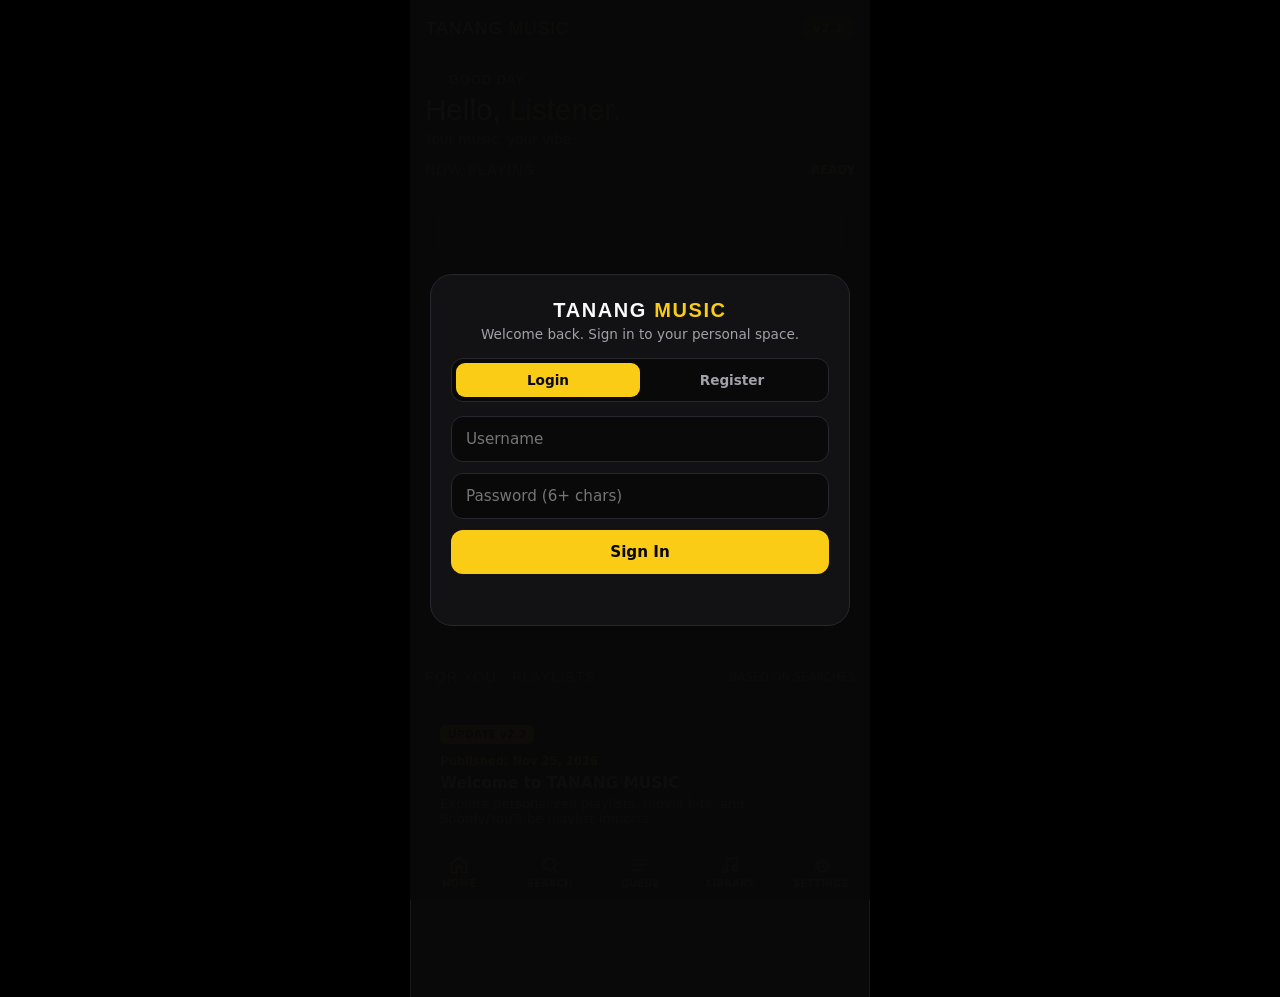
==== public/index.html @ e8969062 "Update index.html" ====
<!DOCTYPE html>
<html lang="en">
<head>
  <meta charset="UTF-8">
  <meta name="viewport" content="width=device-width, initial-scale=1, maximum-scale=1, user-scalable=no, viewport-fit=cover">
  <meta name="theme-color" content="#090909">
  <meta name="apple-mobile-web-app-capable" content="yes">
  <meta name="apple-mobile-web-app-status-bar-style" content="black-translucent">
  <link rel="icon" type="image/png" href="/icon-512.png">
  <link rel="apple-touch-icon" href="/icon-512.png">
  <link rel="manifest" href="/manifest.json">
  <title>TANANG MUSIC</title>
  <style>
    /* Custom Typography from public/assets/ */
    @font-face {
      font-family: "GoEagles";
      src: url("/assets/goeagles.ttf") format("truetype");
      font-display: swap;
    }
    @font-face {
      font-family: "NexaHeavy";
      src: url("/assets/Nexa-Heavy.ttf") format("truetype");
      font-display: swap;
    }
    @font-face {
      font-family: "AdjustSmile";
      src: url("/assets/Adjust-smile.otf") format("opentype");
      font-display: swap;
    }
    @font-face {
      font-family: "MaximumImpact";
      src: url("/assets/Maximum-impact.ttf") format("truetype");
      font-display: swap;
    }
    @font-face {
      font-family: "ClarityCity";
      src: url("/assets/clarity-city.ttf") format("truetype");
      font-display: swap;
    }

    :root {
      --bg: #090909;
      --surface: #121214;
      --surface-2: #1b1b20;
      --border: #27272d;
      --text: #fafafa;
      --muted: #a1a1aa;
      --accent: #facc15;
      --accent-soft: rgba(250, 204, 21, 0.14);
    }

    * {
      box-sizing: border-box;
      -webkit-tap-highlight-color: transparent;
    }

    html, body {
      margin: 0;
      padding: 0;
      background: #000000;
      color: var(--text);
      font-family: "ClarityCity", system-ui, -apple-system, sans-serif;
      overscroll-behavior-y: contain;
    }

    button, input, textarea {
      font-family: "ClarityCity", system-ui, -apple-system, sans-serif;
    }

    .mobile-shell {
      width: 100%;
      max-width: 460px;
      min-height: 100dvh;
      margin: 0 auto;
      background: var(--bg);
      position: relative;
      border-left: 1px solid #18181b;
      border-right: 1px solid #18181b;
      overflow-x: hidden;
    }

    svg {
      width: 20px;
      height: 20px;
      fill: none;
      stroke: currentColor;
      stroke-width: 2;
      stroke-linecap: round;
      stroke-linejoin: round;
      flex-shrink: 0;
    }

    .logo-circle {
      border-radius: 50%;
      object-fit: cover;
      display: block;
      border: 1.5px solid rgba(250, 204, 21, 0.45);
      background: #facc15;
    }
    .logo-circle.sm { width: 34px; height: 34px; }
    .logo-circle.lg { width: 80px; height: 80px; margin: 0 auto 12px; box-shadow: 0 6px 24px rgba(250, 204, 21, 0.25); }

    /* Auth Overlay */
    .auth-overlay {
      position: fixed;
      inset: 0;
      max-width: 460px;
      margin: 0 auto;
      background: rgba(9, 9, 9, 0.98);
      z-index: 120;
      display: flex;
      align-items: center;
      justify-content: center;
      padding: 20px;
    }
    .auth-overlay.hidden { display: none; }

    .auth-box {
      width: 100%;
      background: var(--surface);
      border: 1px solid var(--border);
      border-radius: 22px;
      padding: 24px 20px;
      text-align: center;
    }
    .auth-brand-title {
      font-family: "GoEagles", sans-serif;
      font-size: 1.25rem;
      letter-spacing: 0.08em;
      margin: 0 0 4px;
    }
    .auth-brand-title span { color: var(--accent); }
    .auth-sub {
      margin: 0 0 16px;
      color: var(--muted);
      font-size: 0.85rem;
    }

    .auth-mode-tabs {
      display: grid;
      grid-template-columns: 1fr 1fr;
      background: var(--bg);
      border: 1px solid var(--border);
      border-radius: 12px;
      padding: 4px;
      margin-bottom: 14px;
    }
    .auth-tab {
      padding: 9px;
      border: none;
      border-radius: 9px;
      background: transparent;
      color: var(--muted);
      font-weight: 800;
      font-size: 0.85rem;
      cursor: pointer;
    }
    .auth-tab.active {
      background: var(--accent);
      color: #090909;
    }

    .auth-box input {
      width: 100%;
      background: var(--bg);
      color: var(--text);
      border: 1px solid var(--border);
      border-radius: 12px;
      padding: 13px 14px;
      margin-bottom: 11px;
      font-size: 0.95rem;
      outline: none;
    }
    .auth-box input:focus { border-color: var(--accent); }

    .auth-submit-btn {
      width: 100%;
      padding: 13px;
      border-radius: 12px;
      border: none;
      background: var(--accent);
      color: #090909;
      font-weight: 900;
      font-size: 0.95rem;
      cursor: pointer;
    }

    .auth-status {
      margin: 12px 0 0;
      font-size: 0.82rem;
      color: var(--accent);
      min-height: 1.2em;
    }

    /* Fixed Non-Scrolling Top Bar (GoEagles Font) */
    .topbar {
      position: fixed;
      top: 0;
      left: 50%;
      transform: translateX(-50%);
      width: 100%;
      max-width: 460px;
      height: 58px;
      z-index: 50;
      display: flex;
      align-items: center;
      justify-content: space-between;
      padding: 0 16px;
      background: rgba(9, 9, 9, 0.97);
      backdrop-filter: blur(12px);
      border-bottom: 1px solid var(--border);
    }

    .brand {
      display: inline-flex;
      align-items: center;
      gap: 10px;
      color: var(--text);
      text-decoration: none;
      font-family: "GoEagles", sans-serif;
      letter-spacing: 0.06em;
      font-size: 1.08rem;
    }
    .brand b { color: var(--accent); font-weight: normal; }

    .room-badge {
      font-size: 0.68rem;
      font-weight: 800;
      padding: 4px 10px;
      border-radius: 999px;
      background: var(--accent-soft);
      color: var(--accent);
      border: 1px solid rgba(250, 204, 21, 0.35);
      letter-spacing: 0.06em;
    }

    /* Offset main content for fixed top header & fixed bottom nav */
    .app-main { padding: 72px 14px 156px; }

    .page { display: none; }
    .page.active { display: block; }

    /* Greetings (Nexa-Heavy) & User Name (Adjust-smile) */
    .greeting-row {
      display: inline-flex;
      align-items: center;
      gap: 7px;
      margin: 0 0 4px;
      font-family: "NexaHeavy", sans-serif;
      font-size: 0.78rem;
      letter-spacing: 0.1em;
      color: var(--accent);
      text-transform: uppercase;
      line-height: 1.2;
    }
    .greeting-icon {
      width: 17px;
      height: 17px;
      display: inline-flex;
      align-items: center;
      justify-content: center;
      color: var(--accent);
      overflow: visible;
    }
    .greeting-icon svg {
      width: 16px;
      height: 16px;
      overflow: visible;
    }

    .user-name-title {
      margin: 0 0 4px;
      font-family: "AdjustSmile", cursive, sans-serif;
      font-size: 1.85rem;
      font-weight: normal;
      line-height: 1.15;
    }
    .user-name-title span { color: var(--accent); }

    /* Side / Section Headings (Maximum-impact) */
    .side-heading {
      font-family: "MaximumImpact", sans-serif;
      letter-spacing: 0.07em;
      font-weight: normal;
      text-transform: uppercase;
    }

    .page-title-heading {
      margin: 0 0 6px;
      font-family: "MaximumImpact", sans-serif;
      font-size: 1.55rem;
      letter-spacing: 0.05em;
      font-weight: normal;
    }
    .page-title-heading span { color: var(--accent); }

    .welcome p.sub-greeting { margin: 0; color: var(--muted); font-size: 0.85rem; }

    .section-heading, .results-heading {
      display: flex;
      align-items: center;
      justify-content: space-between;
      margin: 15px 0 9px;
    }
    .section-heading h2, .results-heading h2 {
      margin: 0;
      font-family: "MaximumImpact", sans-serif;
      font-size: 0.88rem;
      letter-spacing: 0.08em;
      font-weight: normal;
      color: var(--muted);
    }
    .playing-status { font-size: 0.74rem; font-weight: 800; color: var(--accent); }

    /* Player Card (Clean Video Crop — No YouTube Overlays) */
    .player-card {
      background: var(--surface);
      border: 1px solid var(--border);
      border-radius: 18px;
      padding: 13px;
    }

    .video-frame {
      position: relative;
      width: 100%;
      aspect-ratio: 16 / 9;
      border-radius: 12px;
      overflow: hidden;
      background: #050506;
      border: 1px solid var(--border);
    }
    /* Scale slightly and disable iframe pointer overlays so YouTube UI watermarks/instructions never show */
    .video-crop-wrap {
      position: absolute;
      inset: -14%;
      width: 128%;
      height: 128%;
      pointer-events: none;
    }
    .video-crop-wrap iframe,
    .video-crop-wrap #youtubePlayer {
      width: 100%;
      height: 100%;
      display: block;
      border: 0;
    }
    .player-card.audio-mode .video-frame { aspect-ratio: 16 / 3.6; }

    .video-placeholder {
      position: absolute;
      inset: 0;
      display: flex;
      flex-direction: column;
      align-items: center;
      justify-content: center;
      gap: 6px;
      color: var(--muted);
      background: #0b0b0d;
      z-index: 2;
      pointer-events: none;
    }
    .video-placeholder.hidden { display: none; }

    .track-header-row {
      display: flex;
      align-items: center;
      justify-content: space-between;
      gap: 8px;
      margin: 12px 0 6px;
    }
    .track-info { flex: 1; min-width: 0; }
    .track-info h2 {
      margin: 0;
      font-size: 1rem;
      white-space: nowrap;
      overflow: hidden;
      text-overflow: ellipsis;
    }
    .track-info p {
      margin: 3px 0 0;
      font-size: 0.82rem;
      color: var(--muted);
      white-space: nowrap;
      overflow: hidden;
      text-overflow: ellipsis;
    }

    .dots-btn {
      width: 36px;
      height: 36px;
      border-radius: 10px;
      border: 1px solid var(--border);
      background: var(--surface-2);
      color: var(--text);
      display: inline-flex;
      align-items: center;
      justify-content: center;
      cursor: pointer;
      flex-shrink: 0;
    }

    .progress-area {
      display: flex;
      align-items: center;
      gap: 8px;
      font-size: 0.74rem;
      color: var(--muted);
      margin: 10px 0;
    }
    #seekBar { flex: 1; accent-color: var(--accent); cursor: pointer; }

    .player-controls {
      display: flex;
      align-items: center;
      justify-content: space-between;
      gap: 8px;
      margin: 10px 0;
    }

    .icon-button {
      width: 44px;
      height: 44px;
      border-radius: 12px;
      border: 1px solid var(--border);
      background: var(--surface-2);
      color: var(--text);
      display: inline-flex;
      align-items: center;
      justify-content: center;
      cursor: pointer;
    }
    .icon-button.active {
      border-color: var(--accent);
      color: var(--accent);
      background: var(--accent-soft);
    }
    .icon-button.main-play {
      width: 56px;
      height: 56px;
      border-radius: 999px;
      background: var(--accent);
      color: #090909;
      border: none;
      box-shadow: 0 4px 16px rgba(250, 204, 21, 0.35);
    }

    .player-secondary-row {
      display: grid;
      grid-template-columns: 1fr 1fr;
      gap: 8px;
      margin-top: 8px;
    }

    .video-mode-button {
      width: 100%;
      padding: 10px;
      border-radius: 10px;
      border: 1px solid var(--border);
      background: var(--surface-2);
      color: var(--text);
      font-weight: 800;
      font-size: 0.74rem;
      letter-spacing: 0.05em;
      cursor: pointer;
    }

    /* Inline Queue Drawer */
    .inline-queue-drawer {
      margin-top: 10px;
      background: var(--bg);
      border: 1px solid var(--border);
      border-radius: 12px;
      padding: 10px;
    }
    .inline-queue-drawer.hidden { display: none; }
    .inline-queue-header {
      display: flex;
      align-items: center;
      justify-content: space-between;
      margin-bottom: 8px;
      font-size: 0.74rem;
      font-weight: 800;
      color: var(--accent);
    }
    .inline-queue-scroll {
      max-height: 175px;
      overflow-y: auto;
      display: grid;
      gap: 7px;
    }

    /* Slidable Dashboard Carousel (1 · 2 · 3...) */
    .carousel-wrap {
      margin-top: 14px;
    }
    .carousel-track {
      display: flex;
      overflow-x: auto;
      scroll-snap-type: x mandatory;
      scroll-behavior: smooth;
      gap: 10px;
      scrollbar-width: none;
    }
    .carousel-track::-webkit-scrollbar { display: none; }
    .carousel-slide {
      flex: 0 0 100%;
      scroll-snap-align: start;
      border-radius: 16px;
      border: 1px solid var(--border);
      background: linear-gradient(135deg, #17171c 0%, #0e0e11 100%);
      overflow: hidden;
      position: relative;
      min-height: 132px;
      display: flex;
      flex-direction: column;
      justify-content: flex-end;
      padding: 14px;
      cursor: pointer;
    }
    .carousel-slide img.slide-bg {
      position: absolute;
      inset: 0;
      width: 100%;
      height: 100%;
      object-fit: cover;
      opacity: 0.48;
      pointer-events: none;
    }
    .carousel-slide-content {
      position: relative;
      z-index: 2;
    }
    .slide-tag {
      display: inline-block;
      font-size: 0.65rem;
      font-weight: 900;
      padding: 3px 8px;
      border-radius: 6px;
      background: var(--accent);
      color: #090909;
      margin-bottom: 5px;
    }
    .carousel-dots {
      display: flex;
      align-items: center;
      justify-content: center;
      gap: 6px;
      margin-top: 8px;
    }
    .carousel-dot {
      padding: 2px 8px;
      border-radius: 999px;
      border: 1px solid var(--border);
      background: var(--surface);
      color: var(--muted);
      font-size: 0.68rem;
      font-weight: 800;
      cursor: pointer;
    }
    .carousel-dot.active {
      background: var(--accent);
      color: #090909;
      border-color: var(--accent);
    }

    /* Square Playlist Cards Grid (Algorithmic Recommendations) */
    .playlist-square-grid {
      display: grid;
      grid-template-columns: repeat(2, 1fr);
      gap: 10px;
    }
    .square-pl-card {
      background: var(--surface);
      border: 1px solid var(--border);
      border-radius: 14px;
      padding: 9px;
      cursor: pointer;
    }
    .square-pl-card:active { background: var(--surface-2); }
    .square-thumb-box {
      width: 100%;
      aspect-ratio: 1 / 1;
      border-radius: 10px;
      overflow: hidden;
      background: #1a1a1f;
      position: relative;
      margin-bottom: 8px;
    }
    .square-thumb-box img {
      width: 100%;
      height: 100%;
      object-fit: cover;
      display: block;
    }
    .square-pl-badge {
      position: absolute;
      bottom: 6px;
      right: 6px;
      background: rgba(9, 9, 9, 0.88);
      color: var(--accent);
      border: 1px solid rgba(250, 204, 21, 0.45);
      font-size: 0.62rem;
      font-weight: 900;
      padding: 2px 6px;
      border-radius: 5px;
    }
    .square-pl-title {
      font-size: 0.82rem;
      font-weight: 800;
      white-space: nowrap;
      overflow: hidden;
      text-overflow: ellipsis;
    }
    .square-pl-sub {
      font-size: 0.72rem;
      color: var(--muted);
      white-space: nowrap;
      overflow: hidden;
      text-overflow: ellipsis;
      margin-top: 2px;
    }

    /* Search & Filter Chips */
    .filter-row {
      display: flex;
      gap: 7px;
      overflow-x: auto;
      padding: 10px 0 4px;
      scrollbar-width: none;
    }
    .filter-row::-webkit-scrollbar { display: none; }
    .filter-chip {
      padding: 7px 13px;
      border-radius: 999px;
      border: 1px solid var(--border);
      background: var(--surface);
      color: var(--muted);
      font-size: 0.76rem;
      font-weight: 800;
      white-space: nowrap;
      cursor: pointer;
    }
    .filter-chip.active {
      background: var(--accent);
      color: #090909;
      border-color: var(--accent);
    }

    .search-box, .create-playlist-box {
      display: flex;
      align-items: center;
      gap: 8px;
      background: var(--surface);
      border: 1px solid var(--border);
      border-radius: 12px;
      padding: 6px 8px 6px 12px;
    }
    .search-box input, .create-playlist-box input {
      flex: 1;
      min-width: 0;
      border: none;
      background: transparent;
      color: var(--text);
      font-size: 0.94rem;
      outline: none;
    }
    .search-box button, .create-playlist-box button {
      width: 38px;
      height: 38px;
      border-radius: 9px;
      border: none;
      background: var(--accent);
      color: #090909;
      display: inline-flex;
      align-items: center;
      justify-content: center;
      cursor: pointer;
      flex-shrink: 0;
    }

    .status-text { color: var(--muted); font-size: 0.82rem; }
    .text-button {
      background: var(--surface-2);
      color: var(--text);
      border: 1px solid var(--border);
      border-radius: 8px;
      padding: 7px 11px;
      font-size: 0.73rem;
      font-weight: 800;
      cursor: pointer;
    }
    .text-button.accent {
      background: var(--accent);
      color: #090909;
      border: none;
    }

    /* Song Row & Square Thumbnail Variant for Playlists in Search */
    .song-list { display: grid; gap: 9px; }
    .song-item {
      display: flex;
      align-items: center;
      gap: 10px;
      padding: 9px;
      border-radius: 12px;
      background: var(--surface);
      border: 1px solid var(--border);
      width: 100%;
      overflow: hidden;
      cursor: pointer;
      user-select: none;
    }
    .song-item:active { background: var(--surface-2); }
    .song-item img {
      width: 52px;
      height: 40px;
      object-fit: cover;
      border-radius: 7px;
      flex-shrink: 0;
    }
    /* Square Thumbnail Box so User Identifies Playlists Immediately */
    .song-item.is-playlist-row img {
      width: 52px;
      height: 52px;
      border-radius: 9px;
      border: 1.5px solid var(--accent);
    }
    .song-meta { flex: 1 1 auto; min-width: 0; overflow: hidden; }
    .song-title {
      font-size: 0.86rem;
      font-weight: 700;
      white-space: nowrap;
      overflow: hidden;
      text-overflow: ellipsis;
    }
    .song-channel {
      font-size: 0.74rem;
      color: var(--muted);
      white-space: nowrap;
      overflow: hidden;
      text-overflow: ellipsis;
      margin-top: 2px;
    }
    .song-actions { display: flex; align-items: center; gap: 5px; flex-shrink: 0; }
    .song-actions button {
      height: 31px;
      padding: 0 9px;
      border-radius: 8px;
      border: 1px solid var(--border);
      background: var(--surface-2);
      color: var(--text);
      font-size: 0.73rem;
      font-weight: 800;
      cursor: pointer;
    }
    .song-actions button.primary {
      background: var(--accent);
      color: #090909;
      border: none;
    }

    /* Library Quick Tabs */
    .lib-tabs {
      display: grid;
      grid-template-columns: repeat(3, 1fr);
      gap: 6px;
      margin-bottom: 12px;
    }
    .lib-tab {
      padding: 9px 6px;
      border-radius: 10px;
      border: 1px solid var(--border);
      background: var(--surface);
      color: var(--muted);
      font-size: 0.76rem;
      font-weight: 800;
      cursor: pointer;
    }
    .lib-tab.active {
      background: var(--accent);
      color: #090909;
      border-color: var(--accent);
    }

    .import-card, .updates-footer-card, .settings-card {
      background: var(--surface);
      border: 1px solid var(--border);
      border-radius: 16px;
      padding: 14px;
      margin-top: 14px;
    }
    .import-card { margin-top: 0; margin-bottom: 12px; }
    .import-card h3 { margin: 0 0 6px; font-size: 0.82rem; color: var(--accent); }
    .import-card input, .admin-input {
      width: 100%;
      background: var(--bg);
      color: var(--text);
      border: 1px solid var(--border);
      border-radius: 10px;
      padding: 10px 12px;
      font-size: 0.86rem;
      margin-bottom: 8px;
      outline: none;
    }

    .updates-badge {
      display: inline-block;
      font-size: 0.68rem;
      font-weight: 900;
      padding: 3px 8px;
      border-radius: 6px;
      background: var(--accent);
      color: #090909;
      margin-bottom: 6px;
    }
    .update-timestamp {
      font-size: 0.72rem;
      color: var(--accent);
      margin: 4px 0 6px;
      font-weight: 700;
    }

    .settings-row {
      display: flex;
      align-items: center;
      justify-content: space-between;
      padding: 10px 0;
      border-top: 1px solid var(--border);
      font-size: 0.85rem;
    }

    /* Bottom Action Sheet */
    .sheet-backdrop {
      position: fixed;
      inset: 0;
      max-width: 460px;
      margin: 0 auto;
      background: rgba(0, 0, 0, 0.78);
      z-index: 110;
      display: flex;
      align-items: flex-end;
    }
    .sheet-backdrop.hidden { display: none; }
    .action-sheet {
      width: 100%;
      background: var(--surface);
      border-top: 1px solid var(--border);
      border-radius: 22px 22px 0 0;
      padding: 16px 16px calc(18px + env(safe-area-inset-bottom));
    }
    .sheet-track-header {
      display: flex;
      align-items: center;
      gap: 10px;
      padding-bottom: 12px;
      border-bottom: 1px solid var(--border);
      margin-bottom: 10px;
    }
    .sheet-track-header img { width: 48px; height: 38px; border-radius: 8px; object-fit: cover; }
    .sheet-option {
      width: 100%;
      display: flex;
      align-items: center;
      gap: 12px;
      padding: 12px 10px;
      border: none;
      border-radius: 12px;
      background: transparent;
      color: var(--text);
      font-size: 0.9rem;
      font-weight: 700;
      text-align: left;
      cursor: pointer;
    }
    .sheet-option:active { background: var(--surface-2); }
    .sheet-option svg { color: var(--accent); }

    /* Persistent Bottom Mini-Player */
    .mini-player {
      position: fixed;
      left: 50%;
      transform: translateX(-50%);
      width: 100%;
      max-width: 460px;
      bottom: calc(58px + env(safe-area-inset-bottom));
      z-index: 35;
      background: #16161b;
      border-top: 1px solid var(--border);
      border-bottom: 1px solid var(--border);
      padding: 8px 12px;
      display: flex;
      align-items: center;
      gap: 10px;
    }
    .mini-player.hidden { display: none; }
    .mini-player img {
      width: 42px;
      height: 42px;
      border-radius: 8px;
      object-fit: cover;
      flex-shrink: 0;
      cursor: pointer;
    }
    .mini-meta { flex: 1; min-width: 0; cursor: pointer; }
    .mini-title {
      font-size: 0.84rem;
      font-weight: 800;
      white-space: nowrap;
      overflow: hidden;
      text-overflow: ellipsis;
    }
    .mini-artist {
      font-size: 0.72rem;
      color: var(--muted);
      white-space: nowrap;
      overflow: hidden;
      text-overflow: ellipsis;
    }
    .mini-btn {
      width: 36px;
      height: 36px;
      border-radius: 10px;
      border: none;
      background: transparent;
      color: var(--text);
      display: inline-flex;
      align-items: center;
      justify-content: center;
      cursor: pointer;
      flex-shrink: 0;
    }
    .mini-btn.liked svg { fill: var(--accent); stroke: var(--accent); }
    .mini-btn.play {
      background: var(--accent);
      color: #090909;
      border-radius: 999px;
    }

    /* Bottom Mobile Nav */
    .bottom-nav {
      position: fixed;
      left: 50%;
      transform: translateX(-50%);
      width: 100%;
      max-width: 460px;
      bottom: 0;
      z-index: 40;
      display: grid;
      grid-template-columns: repeat(5, 1fr);
      background: rgba(10, 10, 12, 0.98);
      backdrop-filter: blur(10px);
      border-top: 1px solid var(--border);
      padding: 7px 4px calc(7px + env(safe-area-inset-bottom));
    }
    .nav-item {
      background: transparent;
      border: none;
      color: var(--muted);
      display: flex;
      flex-direction: column;
      align-items: center;
      gap: 3px;
      font-size: 0.63rem;
      font-weight: 800;
      padding: 4px 2px;
      cursor: pointer;
    }
    .nav-item.active { color: var(--accent); }
  </style>
</head>
<body>
<div class="mobile-shell">

  <!-- Login & Attractive Register Overlay -->
  <div class="auth-overlay" id="authGate">
    <div class="auth-box">
      <img src="/logo-circle.png" alt="TANANG MUSIC" class="logo-circle lg" onerror="this.style.display='none'">
      <h2 class="auth-brand-title">TANANG <span>MUSIC</span></h2>
      <p class="auth-sub" id="authSubtitle">Welcome back. Sign in to your personal space.</p>

      <div class="auth-mode-tabs">
        <button type="button" class="auth-tab active" id="tabLogin">Login</button>
        <button type="button" class="auth-tab" id="tabRegister">Register</button>
      </div>

      <input id="authDisplayName" type="text" placeholder="Your Full Name (shown on dashboard)" style="display: none;">
      <input id="authUsername" type="text" placeholder="Username" autocomplete="username">
      <input id="authSecret" type="password" placeholder="Password (6+ chars)" autocomplete="current-password">

      <button type="button" class="auth-submit-btn" id="authSubmitBtn">Sign In</button>
      <p class="auth-status" id="authStatus"></p>
    </div>
  </div>

  <!-- Fixed Non-Scrolling Top Bar (GoEagles Font) -->
  <header class="topbar">
    <a class="brand" href="#" data-go="homePage">
      <img src="/logo-circle.png" alt="" class="logo-circle sm" onerror="this.style.display='none'">
      <span>TANANG <b>MUSIC</b></span>
    </a>
    <div class="room-badge" id="versionBadge">v2.2</div>
  </header>

  <main class="app-main">
    <!-- HOME / DASHBOARD PAGE -->
    <section class="page active" id="homePage">
      <div class="welcome">
        <!-- Greeting with Nexa-Heavy + Perfectly Aligned Inline SVG Icon -->
        <div class="greeting-row">
          <span class="greeting-icon" id="greetingIcon"></span>
          <span id="greetingText">GOOD DAY</span>
        </div>
        <!-- User Name with Adjust-smile Font -->
        <h1 class="user-name-title" id="greetingHeadline">Hello, <span>Listener.</span></h1>
        <p class="sub-greeting">Your music, your vibe.</p>
      </div>

      <div class="section-heading">
        <h2>NOW PLAYING</h2>
        <span class="playing-status" id="playingStatus">READY</span>
      </div>

      <div class="player-card">
        <div class="video-frame" id="videoFrame">
          <div class="video-crop-wrap">
            <div id="youtubePlayer"></div>
          </div>
          <div class="video-placeholder" id="videoPlaceholder">
            <svg viewBox="0 0 24 24"><path d="M8 5v14l11-7z"/></svg>
            <span>Search a movie, hero, or song</span>
          </div>
        </div>

        <div class="track-header-row">
          <div class="track-info">
            <h2 id="currentTitle">Choose a song</h2>
            <p id="currentChannel">Tap Search to start listening</p>
          </div>
          <button type="button" class="dots-btn" id="nowPlayingDotsBtn" aria-label="Track options">
            <svg viewBox="0 0 24 24"><circle cx="12" cy="5" r="1.5"/><circle cx="12" cy="12" r="1.5"/><circle cx="12" cy="19" r="1.5"/></svg>
          </button>
        </div>

        <div class="progress-area">
          <span id="currentTime">0:00</span>
          <input id="seekBar" type="range" min="0" max="100" value="0">
          <span id="totalTime">0:00</span>
        </div>

        <div class="player-controls">
          <button class="icon-button" id="shuffleButton" aria-label="Shuffle">
            <svg viewBox="0 0 24 24"><path d="m18 14 4 4-4 4M18 2l4 4-4 4M2 18h2.5a6 6 0 0 0 4.8-2.4l5.4-7.2A6 6 0 0 1 19.5 6H22M2 6h2.5a6 6 0 0 1 4.8 2.4l.7.9M14 15.5l.7.9a6 6 0 0 0 4.8 2.6H22"/></svg>
          </button>

          <button class="icon-button" id="previousButton" aria-label="Previous">
            <svg viewBox="0 0 24 24"><path d="M19 20 9 12l10-8v16ZM5 19V5"/></svg>
          </button>

          <button class="icon-button main-play" id="playPauseButton" aria-label="Play or pause">
            <svg id="playPauseIcon" viewBox="0 0 24 24"><path d="M8 5v14l11-7z" fill="currentColor" stroke="none"/></svg>
          </button>

          <button class="icon-button" id="nextButton" aria-label="Next">
            <svg viewBox="0 0 24 24"><path d="m5 4 10 8-10 8V4ZM19 5v14"/></svg>
          </button>

          <button class="icon-button" id="fullscreenButton" aria-label="Full screen">
            <svg viewBox="0 0 24 24"><path d="M8 3H5a2 2 0 0 0-2 2v3m13-5h3a2 2 0 0 1 2 2v3M3 16v3a2 2 0 0 0 2 2h3m13-5v3a2 2 0 0 1-2 2h-3"/></svg>
          </button>
        </div>

        <div class="player-secondary-row">
          <button class="video-mode-button" id="videoModeButton" type="button" onclick="togglePlaybackMode()">
            COMPACT VIEW
          </button>
          <button class="video-mode-button" id="toggleInlineQueueBtn" type="button">
            QUEUE (<span id="inlineQueueCount">0</span>) ▾
          </button>
        </div>

        <!-- Scrollable & Closable Queue Drawer -->
        <div class="inline-queue-drawer hidden" id="inlineQueueDrawer">
          <div class="inline-queue-header">
            <span>UP NEXT (SCROLLABLE)</span>
            <button type="button" class="text-button" id="closeInlineQueueBtn" style="padding: 3px 8px;">✕ CLOSE</button>
          </div>
          <div class="inline-queue-scroll" id="inlineQueueScroll"></div>
        </div>
      </div>

      <!-- Slidable Dashboard Carousel (1 · 2 · 3...) with Images & Ads -->
      <div class="carousel-wrap">
        <div class="carousel-track" id="dashboardCarousel"></div>
        <div class="carousel-dots" id="carouselDots"></div>
      </div>

      <!-- Algorithmic Recommended Playlists (Square Boxes) -->
      <div class="section-heading">
        <h2>FOR YOU · PLAYLISTS</h2>
        <span class="status-text" style="font-size: 0.72rem;">BASED ON SEARCHES</span>
      </div>
      <div class="playlist-square-grid" id="recommendedPlaylistsGrid"></div>

      <!-- Updates Section at Bottom of Dashboard with Published Date & Time -->
      <div class="updates-footer-card" id="updatesCard">
        <span class="updates-badge" id="updateVersionTag">UPDATE v2.2</span>
        <div class="update-timestamp" id="updatePublishedAt">Published: Nov 25, 2026</div>
        <h3 style="margin: 2px 0 4px; font-size: 0.96rem;" id="updateTitle">Welcome to TANANG MUSIC</h3>
        <p style="margin: 0; font-size: 0.82rem; color: var(--muted);" id="updateBody">
          Explore personalized playlists, movie hits, and Spotify/YouTube playlist imports.
        </p>
      </div>
    </section>

    <!-- SEARCH PAGE -->
    <section class="page" id="searchPage">
      <div class="page-heading">
        <p class="eyebrow">DISCOVER</p>
        <h1 class="page-title-heading">SEARCH <span>MUSIC.</span></h1>
      </div>

      <div class="search-box">
        <svg viewBox="0 0 24 24"><circle cx="11" cy="11" r="7"/><path d="m20 20-4-4"/></svg>
        <input id="searchInput" type="search" placeholder="Movie, hero, album, or song..." autocomplete="off">
        <button id="searchButton" aria-label="Search">
          <svg viewBox="0 0 24 24"><path d="M5 12h14m-6-6 6 6-6 6"/></svg>
        </button>
      </div>

      <div class="filter-row" id="searchFilterRow">
        <button type="button" class="filter-chip active" data-filter="all">All</button>
        <button type="button" class="filter-chip" data-filter="movie">Movie Songs</button>
        <button type="button" class="filter-chip" data-filter="hero">Hero / Artist</button>
        <button type="button" class="filter-chip" data-filter="album">Albums</button>
        <button type="button" class="filter-chip" data-filter="playlist">Playlists</button>
      </div>

      <div class="results-heading">
        <h2>RESULTS</h2>
        <span id="resultCount" class="status-text">TAP TO PLAY · HOLD FOR OPTIONS</span>
      </div>

      <p id="searchStatus" class="status-text">Search any movie, hero, album, or playlist.</p>
      <div id="searchResults" class="song-list"></div>
    </section>

    <!-- QUEUE PAGE -->
    <section class="page" id="queuePage">
      <div class="page-heading">
        <p class="eyebrow">UP NEXT</p>
        <h1 class="page-title-heading">YOUR <span>QUEUE.</span></h1>
      </div>

      <div class="results-heading">
        <h2>UPCOMING TRACKS</h2>
        <button id="clearQueueButton" class="text-button">CLEAR ALL</button>
      </div>

      <div id="queueList" class="song-list"></div>
    </section>

    <!-- LIBRARY & PLAYLISTS PAGE -->
    <section class="page" id="playlistsPage">
      <div class="page-heading">
        <p class="eyebrow">YOUR LIBRARY</p>
        <h1 class="page-title-heading">SAVED <span>MUSIC.</span></h1>
      </div>

      <div class="lib-tabs">
        <button type="button" class="lib-tab active" data-libtab="playlists">Playlists</button>
        <button type="button" class="lib-tab" data-libtab="liked">Liked (<span id="likedCount">0</span>)</button>
        <button type="button" class="lib-tab" data-libtab="favorites">Favorites (<span id="favCount">0</span>)</button>
      </div>

      <div id="libPlaylistsView">
        <div class="import-card">
          <h3>IMPORT FROM YOUTUBE OR SPOTIFY</h3>
          <input id="importUrlInput" type="url" placeholder="Paste YouTube or Spotify playlist link...">
          <div style="display: flex; gap: 8px;">
            <input id="importNameInput" type="text" placeholder="Optional playlist name" style="margin-bottom: 0;">
            <button type="button" class="text-button accent" id="importPlaylistBtn" style="white-space: nowrap;">IMPORT</button>
          </div>
          <p class="status-text" id="importStatus" style="margin: 6px 0 0;"></p>
        </div>

        <div class="create-playlist-box" style="margin-bottom: 12px;">
          <input id="playlistName" type="text" placeholder="Create new playlist..." maxlength="50">
          <button id="createPlaylist" aria-label="Create playlist">
            <svg viewBox="0 0 24 24"><path d="M12 5v14M5 12h14"/></svg>
          </button>
        </div>

        <div id="playlistList" class="song-list"></div>
      </div>

      <div id="libLikedView" style="display: none;">
        <div id="likedList" class="song-list"></div>
      </div>

      <div id="libFavoritesView" style="display: none;">
        <div id="favoritesList" class="song-list"></div>
      </div>
    </section>

    <!-- SETTINGS & LOCKED ADMIN ACCESS -->
    <section class="page" id="settingsPage">
      <div class="page-heading">
        <p class="eyebrow">CUSTOMISE</p>
        <h1 class="page-title-heading">SETTINGS<span>.</span></h1>
      </div>

      <div class="settings-card" style="margin-top: 0;">
        <h2 class="side-heading" style="margin: 0 0 4px;">APP PREFERENCES</h2>
        <p class="status-text" style="margin: 0 0 10px;">Tailor playback and storage on your device.</p>

        <div class="settings-row">
          <span>Logged in as</span>
          <b id="settingsUser">—</b>
        </div>
        <div class="settings-row">
          <span>Auto-Load Related Tracks</span>
          <input type="checkbox" id="prefAutoQueue" checked style="accent-color: var(--accent); width: 18px; height: 18px;">
        </div>
        <div class="settings-row">
          <span>Compact Audio Mode</span>
          <input type="checkbox" id="prefAudioMode" style="accent-color: var(--accent); width: 18px; height: 18px;">
        </div>
        <div class="settings-row">
          <span>Clear Search Cache</span>
          <button type="button" class="text-button" id="clearCacheBtn">CLEAR</button>
        </div>
        <div class="settings-row">
          <span>Account Session</span>
          <button type="button" class="text-button" id="logoutBtn">LOGOUT</button>
        </div>
        <div class="settings-row">
          <span>System</span>
          <button type="button" class="text-button" id="openAdminGateBtn" style="font-size: 0.68rem; opacity: 0.8;">Admin Access</button>
        </div>
      </div>

      <!-- Step 1: Enter Admin Key Box (Hidden until Admin Access button is tapped) -->
      <div class="settings-card" id="adminKeyGateCard" style="display: none;">
        <span class="updates-badge">ADMIN SIGN IN</span>
        <p class="status-text" style="margin: 4px 0 10px;">Enter your Admin Key to unlock the global editor.</p>
        <input id="adminSecretInput" class="admin-input" type="password" placeholder="Enter Admin Secret Key">
        <button type="button" class="text-button accent" id="verifyAdminKeyBtn" style="width: 100%; padding: 11px;">
          UNLOCK ADMIN PANEL
        </button>
        <p class="status-text" id="adminGateStatus" style="margin: 8px 0 0;"></p>
      </div>

      <!-- Step 2: Full Admin Controls (Shown ONLY after key verification) -->
      <div class="settings-card" id="adminControlsCard" style="display: none;">
        <span class="updates-badge">ADMIN EDITOR</span>
        <h2 class="side-heading" style="margin: 4px 0;">PUBLISH UPDATES, SLIDES & ADS</h2>
        <p class="status-text" style="margin: 0 0 10px;">Changes publish live to all users with timestamp.</p>

        <input id="adminVersionInput" class="admin-input" type="text" placeholder="App Version (e.g. v2.3)">
        <input id="adminTitleInput" class="admin-input" type="text" placeholder="Update Headline">
        <textarea id="adminBodyInput" class="admin-input" rows="2" placeholder="Update message shown to all users..."></textarea>

        <div style="margin: 8px 0 6px; font-size: 0.74rem; font-weight: 800; color: var(--accent);">
          DASHBOARD SLIDES & ADS (1 · 2 · 3)
        </div>
        <div id="adminSlidesEditor"></div>
        <button type="button" class="text-button" id="addAdminSlideBtn" style="width: 100%; margin-bottom: 10px;">
          + ADD SLIDE / AD CARD
        </button>

        <button type="button" class="text-button accent" id="saveAdminConfigBtn" style="width: 100%; padding: 11px;">
          PUBLISH TO ALL USERS
        </button>
        <p class="status-text" id="adminStatus" style="margin: 8px 0 0;"></p>
      </div>
    </section>
  </main>

  <!-- Persistent Bottom Mini-Player -->
  <div class="mini-player hidden" id="miniPlayer">
    <img id="miniThumb" src="" alt="" data-go="homePage">
    <div class="mini-meta" data-go="homePage">
      <div class="mini-title" id="miniTitle">Song title</div>
      <div class="mini-artist" id="miniArtist">Artist</div>
    </div>
    <button type="button" class="mini-btn" id="miniLikeBtn" aria-label="Like song">
      <svg viewBox="0 0 24 24"><path d="M20.8 4.6a5.5 5.5 0 0 0-7.8 0L12 5.7l-1-1.1a5.5 5.5 0 0 0-7.8 7.8l1 1.1L12 21.3l7.8-7.8 1-1.1a5.5 5.5 0 0 0 0-7.8Z"/></svg>
    </button>
    <button type="button" class="mini-btn play" id="miniPlayBtn" aria-label="Play or pause">
      <svg id="miniPlayIcon" viewBox="0 0 24 24"><path d="M8 5v14l11-7z" fill="currentColor" stroke="none"/></svg>
    </button>
    <button type="button" class="mini-btn" id="miniNextBtn" aria-label="Next track">
      <svg viewBox="0 0 24 24"><path d="m5 4 10 8-10 8V4ZM19 5v14"/></svg>
    </button>
  </div>

  <!-- Bottom Action Sheet -->
  <div class="sheet-backdrop hidden" id="actionSheetBackdrop">
    <div class="action-sheet">
      <div class="sheet-track-header">
        <img id="sheetThumb" src="" alt="">
        <div class="song-meta">
          <div class="song-title" id="sheetTitle">Track</div>
          <div class="song-channel" id="sheetArtist">Artist</div>
        </div>
        <button type="button" class="text-button" id="closeSheetBtn">✕</button>
      </div>

      <button type="button" class="sheet-option" id="sheetAddQueue">
        <svg viewBox="0 0 24 24"><path d="M4 6h16M4 12h16M4 18h10"/></svg>
        <span>Add to Queue</span>
      </button>
      <button type="button" class="sheet-option" id="sheetAddFavorite">
        <svg viewBox="0 0 24 24"><polygon points="12 2 15.09 8.26 22 9.27 17 14.14 18.18 21.02 12 17.77 5.82 21.02 7 14.14 2 9.27 8.91 8.26 12 2"/></svg>
        <span>Add to Favorite Songs</span>
      </button>
      <button type="button" class="sheet-option" id="sheetAddLiked">
        <svg viewBox="0 0 24 24"><path d="M20.8 4.6a5.5 5.5 0 0 0-7.8 0L12 5.7l-1-1.1a5.5 5.5 0 0 0-7.8 7.8l1 1.1L12 21.3l7.8-7.8 1-1.1a5.5 5.5 0 0 0 0-7.8Z"/></svg>
        <span>Add to Liked Songs</span>
      </button>
      <div style="padding: 8px 10px 4px; font-size: 0.75rem; font-weight: 800; color: var(--muted);">
        ADD TO PLAYLIST
      </div>
      <div id="sheetPlaylistChoices" style="max-height: 150px; overflow-y: auto;"></div>
    </div>
  </div>

  <!-- Bottom Mobile Nav -->
  <nav class="bottom-nav">
    <button class="nav-item active" data-page="homePage">
      <svg viewBox="0 0 24 24"><path d="m3 10 9-7 9 7v10a1 1 0 0 1-1 1h-5v-7H9v7H4a1 1 0 0 1-1-1z"/></svg>
      <span>HOME</span>
    </button>
    <button class="nav-item" data-page="searchPage">
      <svg viewBox="0 0 24 24"><circle cx="11" cy="11" r="7"/><path d="m20 20-4-4"/></svg>
      <span>SEARCH</span>
    </button>
    <button class="nav-item" data-page="queuePage">
      <svg viewBox="0 0 24 24"><path d="M4 6h16M4 12h16M4 18h10"/></svg>
      <span id="navQueueLabel">QUEUE</span>
    </button>
    <button class="nav-item" data-page="playlistsPage">
      <svg viewBox="0 0 24 24"><path d="M9 18V5l12-2v13M9 18a3 3 0 1 1-3-3c1.7 0 3 1.3 3 3Zm12-2a3 3 0 1 1-3-3c1.7 0 3 1.3 3 3Z"/></svg>
      <span>LIBRARY</span>
    </button>
    <button class="nav-item" data-page="settingsPage">
      <svg viewBox="0 0 24 24"><circle cx="12" cy="12" r="3"/><path d="M19.4 15a1.7 1.7 0 0 0 .3 1.9l.1.1-1.8 1.8-.1-.1a1.7 1.7 0 0 0-1.9-.3 1.7 1.7 0 0 0-1 1.5v.2h-2.5v-.2a1.7 1.7 0 0 0-1-1.5 1.7 1.7 0 0 0-1.9.3l-.1.1-1.8-1.8.1-.1a1.7 1.7 0 0 0 .3-1.9 1.7 1.7 0 0 0-1.5-1H6v-2.5h.2a1.7 1.7 0 0 0 1.5-1 1.7 1.7 0 0 0-.3-1.9l-.1-.1 1.8-1.8.1.1a1.7 1.7 0 0 0 1.9.3 1.7 1.7 0 0 0 1-1.5v-.2h2.5v.2a1.7 1.7 0 0 0 1 1.5 1.7 1.7 0 0 0 1.9-.3l.1-.1 1.8 1.8-.1.1a1.7 1.7 0 0 0-.3 1.9 1.7 1.7 0 0 0 1.5 1h.2V14h-.2a1.7 1.7 0 0 0-1.5 1Z"/></svg>
      <span>SETTINGS</span>
    </button>
  </nav>

</div>

<script src="https://www.youtube.com/iframe_api"></script>
<script>
const PLAY_SVG = `<path d="M8 5v14l11-7z" fill="currentColor" stroke="none"/>`;
const PAUSE_SVG = `<rect x="6" y="4" width="4" height="16" rx="1" fill="currentColor" stroke="none"/><rect x="14" y="4" width="4" height="16" rx="1" fill="currentColor" stroke="none"/>`;

const MORNING_SVG = `<svg viewBox="0 0 24 24"><path d="M12 2v3M4.9 4.9l2.1 2.1M2 12h3M19 12h3M17 7l2.1-2.1M5 17h14M8 17a4 4 0 0 1 8 0"/></svg>`;
const AFTERNOON_SVG = `<svg viewBox="0 0 24 24"><circle cx="12" cy="12" r="4"/><path d="M12 2v2M12 20v2M4.9 4.9l1.4 1.4M17.7 17.7l1.4 1.4M2 12h2M20 12h2M4.9 19.1l1.4-1.4M17.7 6.3l1.4-1.4"/></svg>`;
const EVENING_SVG = `<svg viewBox="0 0 24 24"><path d="M21 12.8A9 9 0 1 1 11.2 3a7 7 0 0 0 9.8 9.8Z"/></svg>`;

const state = {
  user: null,
  displayName: "Listener",
  token: null,
  authMode: "login",
  authBusy: false,
  currentTrack: null,
  history: [],
  queue: [],
  liked: [],
  favorites: [],
  playlists: [],
  recentQueries: [],
  slides: [],
  verifiedAdminKey: "",
  searchFilter: "all",
  sheetTrack: null,
  shuffle: false,
  audioMode: false,
  autoQueueRelated: true,
  playerReady: false,
  isPlaying: false,
};

let ytPlayer = null;
let progressTimer = null;

function decodeHtml(str) {
  const txt = document.createElement("textarea");
  txt.innerHTML = String(str || "");
  return txt.value;
}

function escapeHtml(str) {
  return decodeHtml(str)
    .replace(/&/g, "&amp;")
    .replace(/</g, "&lt;")
    .replace(/>/g, "&gt;")
    .replace(/"/g, "&quot;");
}

function updateGreeting(name) {
  const hour = new Date().getHours();
  let greet = "GOOD EVENING";
  let icon = EVENING_SVG;
  if (hour < 12) {
    greet = "GOOD MORNING";
    icon = MORNING_SVG;
  } else if (hour < 17) {
    greet = "GOOD AFTERNOON";
    icon = AFTERNOON_SVG;
  }
  document.getElementById("greetingIcon").innerHTML = icon;
  document.getElementById("greetingText").textContent = greet;
  document.getElementById("greetingHeadline").innerHTML = `Hello, <span>${escapeHtml(name)}.</span>`;
}

function goToPage(pageId) {
  document.querySelectorAll(".page").forEach((p) => p.classList.remove("active"));
  document.getElementById(pageId)?.classList.add("active");
  document.querySelectorAll(".nav-item").forEach((btn) => {
    btn.classList.toggle("active", btn.dataset.page === pageId);
  });
}

document.querySelectorAll("[data-page]").forEach((btn) => {
  btn.addEventListener("click", () => goToPage(btn.dataset.page));
});
document.querySelectorAll("[data-go]").forEach((el) => {
  el.addEventListener("click", (e) => {
    e.preventDefault();
    goToPage(el.dataset.go);
  });
});

/* Auth Mode Switch */
function setAuthMode(mode) {
  state.authMode = mode;
  document.getElementById("tabLogin").classList.toggle("active", mode === "login");
  document.getElementById("tabRegister").classList.toggle("active", mode === "register");
  document.getElementById("authDisplayName").style.display = mode === "register" ? "block" : "none";
  document.getElementById("authSubtitle").textContent =
    mode === "register"
      ? "Create your personal profile to sync playlists everywhere."
      : "Welcome back. Sign in to your personal space.";
  document.getElementById("authSubmitBtn").textContent = mode === "register" ? "Create Account" : "Sign In";
  document.getElementById("authStatus").textContent = "";
}

document.getElementById("tabLogin").addEventListener("click", () => setAuthMode("login"));
document.getElementById("tabRegister").addEventListener("click", () => setAuthMode("register"));

async function submitAuth() {
  if (state.authBusy) return;
  const displayName = document.getElementById("authDisplayName").value.trim();
  const username = document.getElementById("authUsername").value.trim();
  const password = document.getElementById("authSecret").value;
  const statusEl = document.getElementById("authStatus");

  if (!username || password.length < 6) {
    statusEl.textContent = "Enter username and password (at least 6 characters).";
    return;
  }
  if (state.authMode === "register" && !displayName) {
    statusEl.textContent = "Please enter your name for your dashboard.";
    return;
  }

  state.authBusy = true;
  statusEl.textContent = state.authMode === "register" ? "Creating profile..." : "Signing in...";

  try {
    const res = await fetch("/api/auth", {
      method: "POST",
      headers: { "Content-Type": "application/json" },
      body: JSON.stringify({
        action: state.authMode,
        username,
        password,
        display_name: displayName || username,
      }),
    });
    const data = await res.json();
    if (!res.ok || !data.authenticated) {
      statusEl.textContent = data.error || "Authentication failed.";
      return;
    }

    state.user = data.username || username.toLowerCase();
    state.displayName = data.display_name || displayName || username;
    state.token = data.token;
    document.getElementById("settingsUser").textContent = `${state.displayName} (@${state.user})`;
    updateGreeting(state.displayName);
    document.getElementById("authGate").classList.add("hidden");
    await syncUserLibraryFromCloud();
    await loadRecommendedPlaylists();
  } catch {
    statusEl.textContent = "Connection error. Try again.";
  } finally {
    state.authBusy = false;
  }
}

document.getElementById("authSubmitBtn").addEventListener("click", submitAuth);
document.getElementById("logoutBtn").addEventListener("click", () => {
  state.token = null;
  document.getElementById("authSecret").value = "";
  document.getElementById("authGate").classList.remove("hidden");
});

/* Cloud Library & Algorithmic Search History */
async function syncUserLibraryFromCloud() {
  if (!state.user) return;
  try {
    const res = await fetch(`/api/user_data?username=${encodeURIComponent(state.user)}`);
    if (res.ok) {
      const lib = await res.json();
      state.liked = lib.liked || [];
      state.favorites = lib.favorites || [];
      state.playlists = lib.playlists || [];
      state.recentQueries = lib.recent_queries || [];
    }
  } catch {}
  renderLibraryViews();
  updateMiniPlayer();
}

async function saveUserLibraryToCloud() {
  renderLibraryViews();
  updateMiniPlayer();
  if (!state.user) return;
  try {
    await fetch("/api/user_data", {
      method: "POST",
      headers: { "Content-Type": "application/json" },
      body: JSON.stringify({
        username: state.user,
        liked: state.liked,
        favorites: state.favorites,
        playlists: state.playlists,
        recent_queries: state.recentQueries,
      }),
    });
  } catch {}
}

async function loadRecommendedPlaylists() {
  const seed = state.recentQueries[0] || "Telugu hit songs";
  const grid = document.getElementById("recommendedPlaylistsGrid");
  try {
    const res = await fetch(`/api/recommendations?q=${encodeURIComponent(seed)}`);
    const data = await res.json();
    const lists = data.playlists || [];
    if (!lists.length) {
      grid.innerHTML = `<p class="status-text">Search songs to personalize playlists.</p>`;
      return;
    }
    grid.innerHTML = lists.map((pl) => `
      <div class="square-pl-card" onclick="window.__openSearchedPlaylist('${pl.playlistId}')">
        <div class="square-thumb-box">
          <img src="${pl.thumbnail || ""}" alt="">
          <span class="square-pl-badge">PLAYLIST</span>
        </div>
        <div class="square-pl-title">${escapeHtml(pl.title)}</div>
        <div class="square-pl-sub">${escapeHtml(pl.artist)}</div>
      </div>
    `).join("");
  } catch {}
}

window.__openSearchedPlaylist = async (playlistId) => {
  if (!playlistId) return;
  document.getElementById("playingStatus").textContent = "LOADING...";
  try {
    const res = await fetch(`/api/playlist_tracks?id=${encodeURIComponent(playlistId)}`);
    const data = await res.json();
    const tracks = data.tracks || [];
    if (tracks.length) {
      const [first, ...rest] = tracks;
      state.queue = [...rest];
      playTrackNow(first, true);
      goToPage("homePage");
    }
  } catch {}
};

/* Dashboard Slidable Carousel (1 · 2 · 3...) */
function renderCarousel(slides) {
  state.slides = slides || [];
  const track = document.getElementById("dashboardCarousel");
  const dots = document.getElementById("carouselDots");
  if (!state.slides.length) {
    track.innerHTML = "";
    dots.innerHTML = "";
    return;
  }

  track.innerHTML = state.slides.map((s, idx) => `
    <div class="carousel-slide" onclick="window.__triggerSlide(${idx})">
      ${s.image ? `<img class="slide-bg" src="${escapeHtml(s.image)}" alt="">` : ""}
      <div class="carousel-slide-content">
        <span class="slide-tag">${s.is_ad ? "SPONSORED · AD" : `FEATURED #${idx + 1}`}</span>
        <div style="font-size: 1rem; font-weight: 900;">${escapeHtml(s.title)}</div>
        <div style="font-size: 0.78rem; color: var(--muted); margin-top: 2px;">${escapeHtml(s.subtitle)}</div>
      </div>
    </div>
  `).join("");

  dots.innerHTML = state.slides.map((_, idx) => `
    <button type="button" class="carousel-dot ${idx === 0 ? "active" : ""}" onclick="window.__scrollToSlide(${idx})">${idx + 1}</button>
  `).join("");

  track.onscroll = () => {
    const w = track.clientWidth || 1;
    const activeIdx = Math.round(track.scrollLeft / w);
    dots.querySelectorAll(".carousel-dot").forEach((d, i) => d.classList.toggle("active", i === activeIdx));
  };
}

window.__scrollToSlide = (idx) => {
  const track = document.getElementById("dashboardCarousel");
  track.scrollTo({ left: idx * track.clientWidth, behavior: "smooth" });
};

window.__triggerSlide = (idx) => {
  const s = state.slides[idx];
  if (!s || !s.query) return;
  document.getElementById("searchInput").value = s.query;
  goToPage("searchPage");
  performSearch();
};

/* Global Config + Gated Admin Access */
async function loadGlobalAppConfig() {
  try {
    const res = await fetch("/api/app_config");
    if (!res.ok) return;
    const cfg = await res.json();
    if (cfg.version) {
      document.getElementById("versionBadge").textContent = cfg.version;
      document.getElementById("updateVersionTag").textContent = `UPDATE ${cfg.version}`;
      document.getElementById("adminVersionInput").value = cfg.version;
    }
    if (cfg.published_at) {
      document.getElementById("updatePublishedAt").textContent = `Published: ${cfg.published_at}`;
    }
    if (cfg.announcement_title) {
      document.getElementById("updateTitle").textContent = cfg.announcement_title;
      document.getElementById("adminTitleInput").value = cfg.announcement_title;
    }
    if (cfg.announcement_body) {
      document.getElementById("updateBody").textContent = cfg.announcement_body;
      document.getElementById("adminBodyInput").value = cfg.announcement_body;
    }
    renderCarousel(cfg.slides || []);
  } catch {}
}

document.getElementById("openAdminGateBtn").addEventListener("click", () => {
  const gate = document.getElementById("adminKeyGateCard");
  gate.style.display = gate.style.display === "none" ? "block" : "none";
});

document.getElementById("verifyAdminKeyBtn").addEventListener("click", async () => {
  const key = document.getElementById("adminSecretInput").value.trim();
  const statusEl = document.getElementById("adminGateStatus");
  if (!key) return;
  statusEl.textContent = "Verifying...";
  try {
    const res = await fetch("/api/admin_verify", {
      method: "POST",
      headers: { "Content-Type": "application/json" },
      body: JSON.stringify({ admin_key: key }),
    });
    const data = await res.json();
    if (!res.ok || !data.authorized) {
      statusEl.textContent = data.error || "Invalid Admin Key.";
      return;
    }
    state.verifiedAdminKey = key;
    document.getElementById("adminKeyGateCard").style.display = "none";
    document.getElementById("adminControlsCard").style.display = "block";
    renderAdminSlidesEditor();
  } catch {
    statusEl.textContent = "Verification error.";
  }
});

function renderAdminSlidesEditor() {
  const wrap = document.getElementById("adminSlidesEditor");
  wrap.innerHTML = state.slides.map((s, i) => `
    <div style="border: 1px solid var(--border); border-radius: 10px; padding: 8px; margin-bottom: 8px; background: var(--bg);">
      <div style="display: flex; justify-content: space-between; margin-bottom: 6px; font-size: 0.74rem; color: var(--accent);">
        <span>SLIDE #${i + 1}</span>
        <button type="button" class="text-button" style="padding: 2px 7px;" onclick="window.__removeAdminSlide(${i})">✕</button>
      </div>
      <input class="admin-input" placeholder="Slide Title" value="${escapeHtml(s.title)}" onchange="state.slides[${i}].title = this.value">
      <input class="admin-input" placeholder="Subtitle" value="${escapeHtml(s.subtitle)}" onchange="state.slides[${i}].subtitle = this.value">
      <input class="admin-input" placeholder="Image URL (optional)" value="${escapeHtml(s.image)}" onchange="state.slides[${i}].image = this.value">
      <input class="admin-input" placeholder="Search Query on Tap" value="${escapeHtml(s.query)}" onchange="state.slides[${i}].query = this.value">
      <label style="font-size: 0.76rem; color: var(--muted); display: flex; align-items: center; gap: 6px;">
        <input type="checkbox" ${s.is_ad ? "checked" : ""} onchange="state.slides[${i}].is_ad = this.checked"> Mark as Ad / Promo Card
      </label>
    </div>
  `).join("");
}

document.getElementById("addAdminSlideBtn").addEventListener("click", () => {
  state.slides.push({ title: "New Promo Slide", subtitle: "", image: "", query: "Telugu hit songs", is_ad: true });
  renderAdminSlidesEditor();
});

window.__removeAdminSlide = (i) => {
  state.slides.splice(i, 1);
  renderAdminSlidesEditor();
};

document.getElementById("saveAdminConfigBtn").addEventListener("click", async () => {
  const statusEl = document.getElementById("adminStatus");
  statusEl.textContent = "Publishing...";
  try {
    const res = await fetch("/api/app_config", {
      method: "POST",
      headers: { "Content-Type": "application/json" },
      body: JSON.stringify({
        admin_key: state.verifiedAdminKey,
        version: document.getElementById("adminVersionInput").value,
        announcement_title: document.getElementById("adminTitleInput").value,
        announcement_body: document.getElementById("adminBodyInput").value,
        slides: state.slides,
      }),
    });
    const data = await res.json();
    if (!res.ok) {
      statusEl.textContent = data.error || "Publish failed";
      return;
    }
    statusEl.textContent = "Published live with current date & time!";
    loadGlobalAppConfig();
  } catch {
    statusEl.textContent = "Failed to publish.";
  }
});

/* Player & Play / Pause Toggle */
function syncPlayPauseIcons(playing) {
  state.isPlaying = playing;
  const svg = playing ? PAUSE_SVG : PLAY_SVG;
  document.getElementById("playPauseIcon").innerHTML = svg;
  document.getElementById("miniPlayIcon").innerHTML = svg;
  document.getElementById("playingStatus").textContent = playing ? "PLAYING" : "PAUSED";
}

window.onYouTubeIframeAPIReady = function () {
  ytPlayer = new YT.Player("youtubePlayer", {
    width: "100%",
    height: "100%",
    playerVars: {
      autoplay: 1,
      controls: 0,
      disablekb: 1,
      fs: 0,
      iv_load_policy: 3,
      modestbranding: 1,
      playsinline: 1,
      rel: 0,
    },
    events: {
      onReady: () => {
        state.playerReady = true;
        startProgressLoop();
      },
      onStateChange: (event) => {
        if (event.data === YT.PlayerState.PLAYING) {
          syncPlayPauseIcons(true);
        } else if (event.data === YT.PlayerState.PAUSED) {
          syncPlayPauseIcons(false);
        } else if (event.data === YT.PlayerState.ENDED) {
          playNextFromQueue();
        }
      },
    },
  });
};

function formatTime(sec) {
  const s = Math.max(0, Math.floor(Number(sec) || 0));
  return `${Math.floor(s / 60)}:${String(s % 60).padStart(2, "0")}`;
}

function startProgressLoop() {
  if (progressTimer) clearInterval(progressTimer);
  progressTimer = setInterval(() => {
    if (!ytPlayer || !state.playerReady || typeof ytPlayer.getCurrentTime !== "function") return;
    const cur = ytPlayer.getCurrentTime() || 0;
    const dur = ytPlayer.getDuration() || 0;
    document.getElementById("currentTime").textContent = formatTime(cur);
    document.getElementById("totalTime").textContent = formatTime(dur);
    if (dur > 0) document.getElementById("seekBar").value = String(Math.round((cur / dur) * 100));
  }, 600);
}

document.getElementById("seekBar").addEventListener("input", (e) => {
  if (!ytPlayer || !state.playerReady || typeof ytPlayer.getDuration !== "function") return;
  const dur = ytPlayer.getDuration() || 0;
  if (dur > 0) ytPlayer.seekTo((Number(e.target.value) / 100) * dur, true);
});

function playTrackNow(track, pushPrev = true) {
  if (!track || !track.videoId) return;
  if (pushPrev && state.currentTrack && state.currentTrack.videoId !== track.videoId) {
    state.history.push(state.currentTrack);
  }
  state.currentTrack = track;

  document.getElementById("currentTitle").textContent = decodeHtml(track.title);
  document.getElementById("currentChannel").textContent = decodeHtml(track.artist);
  document.getElementById("videoPlaceholder").classList.add("hidden");

  if (ytPlayer && state.playerReady && typeof ytPlayer.loadVideoById === "function") {
    ytPlayer.loadVideoById(track.videoId);
  }
  renderQueue();
  updateMiniPlayer();
}

function playNextFromQueue() {
  if (!state.queue.length) {
    syncPlayPauseIcons(false);
    document.getElementById("playingStatus").textContent = "FINISHED";
    return;
  }
  const idx = state.shuffle ? Math.floor(Math.random() * state.queue.length) : 0;
  const [nextTrack] = state.queue.splice(idx, 1);
  playTrackNow(nextTrack, true);
}

function playPrevTrack() {
  if (!state.history.length) return;
  if (state.currentTrack) state.queue.unshift(state.currentTrack);
  playTrackNow(state.history.pop(), false);
}

function togglePlayPause() {
  if (!ytPlayer || !state.playerReady) return;
  state.isPlaying ? ytPlayer.pauseVideo() : ytPlayer.playVideo();
}

document.getElementById("playPauseButton").addEventListener("click", togglePlayPause);
document.getElementById("miniPlayBtn").addEventListener("click", togglePlayPause);
document.getElementById("nextButton").addEventListener("click", playNextFromQueue);
document.getElementById("miniNextBtn").addEventListener("click", playNextFromQueue);
document.getElementById("previousButton").addEventListener("click", playPrevTrack);
document.getElementById("shuffleButton").addEventListener("click", (e) => {
  state.shuffle = !state.shuffle;
  e.currentTarget.classList.toggle("active", state.shuffle);
});
document.getElementById("fullscreenButton").addEventListener("click", () => {
  const el = document.getElementById("videoFrame");
  if (el?.requestFullscreen) el.requestFullscreen().catch(() => {});
});

window.togglePlaybackMode = function () {
  state.audioMode = !state.audioMode;
  document.querySelector(".player-card")?.classList.toggle("audio-mode", state.audioMode);
  document.getElementById("videoModeButton").textContent = state.audioMode ? "WATCH VIDEO" : "COMPACT VIEW";
  document.getElementById("prefAudioMode").checked = state.audioMode;
};

document.getElementById("toggleInlineQueueBtn").addEventListener("click", () => {
  document.getElementById("inlineQueueDrawer").classList.toggle("hidden");
});
document.getElementById("closeInlineQueueBtn").addEventListener("click", () => {
  document.getElementById("inlineQueueDrawer").classList.add("hidden");
});

/* Bottom Mini-Player */
function updateMiniPlayer() {
  const bar = document.getElementById("miniPlayer");
  const t = state.currentTrack;
  if (!t) {
    bar.classList.add("hidden");
    return;
  }
  bar.classList.remove("hidden");
  document.getElementById("miniThumb").src = t.thumbnail || "";
  document.getElementById("miniTitle").textContent = decodeHtml(t.title);
  document.getElementById("miniArtist").textContent = decodeHtml(t.artist);
  const isLiked = state.liked.some((x) => x.videoId === t.videoId);
  document.getElementById("miniLikeBtn").classList.toggle("liked", isLiked);
}

document.getElementById("miniLikeBtn").addEventListener("click", () => {
  const t = state.currentTrack;
  if (!t) return;
  const idx = state.liked.findIndex((x) => x.videoId === t.videoId);
  if (idx >= 0) state.liked.splice(idx, 1);
  else state.liked.unshift(t);
  saveUserLibraryToCloud();
});

/* Search with Filters & Square Playlist Cards */
document.querySelectorAll(".filter-chip").forEach((chip) => {
  chip.addEventListener("click", () => {
    document.querySelectorAll(".filter-chip").forEach((c) => c.classList.remove("active"));
    chip.classList.add("active");
    state.searchFilter = chip.dataset.filter;
    if (document.getElementById("searchInput").value.trim()) performSearch();
  });
});

async function performSearch() {
  const q = document.getElementById("searchInput").value.trim();
  const statusEl = document.getElementById("searchStatus");
  const resultsEl = document.getElementById("searchResults");
  if (!q) return;

  // Track recent query for personalized dashboard playlists
  state.recentQueries = [q, ...state.recentQueries.filter((x) => x.toLowerCase() !== q.toLowerCase())].slice(0, 6);
  saveUserLibraryToCloud();
  loadRecommendedPlaylists();

  statusEl.textContent = "Searching...";
  resultsEl.innerHTML = "";

  const res = await fetch(`/api/youtube_search?q=${encodeURIComponent(q)}&filter=${encodeURIComponent(state.searchFilter)}`);
  const data = await res.json();

  if (!res.ok) {
    statusEl.textContent = data.error || "Search failed.";
    return;
  }

  const items = data.tracks || [];
  document.getElementById("resultCount").textContent = `${items.length} FOUND`;
  statusEl.textContent = items.length ? "Tap to play all · Hold song for options." : "No results found.";

  items.forEach((item, index) => {
    const isPl = item.kind === "playlist";
    const row = document.createElement("div");
    row.className = `song-item ${isPl ? "is-playlist-row" : ""}`;
    row.innerHTML = `
      <img src="${item.thumbnail || ""}" alt="">
      <div class="song-meta">
        <div class="song-title">${escapeHtml(item.title)}</div>
        <div class="song-channel">${isPl ? "PLAYLIST · " : ""}${escapeHtml(item.artist)}</div>
      </div>
      <div class="song-actions">
        <button type="button" class="primary p-btn">${isPl ? "Open" : "Play"}</button>
      </div>
    `;

    let pressTimer = null;
    let longPressed = false;
    row.addEventListener("touchstart", () => {
      longPressed = false;
      pressTimer = setTimeout(() => {
        longPressed = true;
        if (!isPl) openActionSheet(item);
      }, 500);
    }, { passive: true });
    row.addEventListener("touchend", () => clearTimeout(pressTimer));
    row.addEventListener("touchmove", () => clearTimeout(pressTimer));
    row.addEventListener("contextmenu", (e) => {
      e.preventDefault();
      if (!isPl) openActionSheet(item);
    });

    const handleSelect = async () => {
      if (longPressed) return;
      if (isPl && item.playlistId) {
        statusEl.textContent = "Loading full playlist...";
        await window.__openSearchedPlaylist(item.playlistId);
        return;
      }

      if (state.autoQueueRelated) {
        const remaining = items.slice(index + 1).filter((x) => x.videoId);
        state.queue = [...remaining];
      }
      playTrackNow(item, true);
      goToPage("homePage");
    };

    row.addEventListener("click", handleSelect);
    row.querySelector(".p-btn").addEventListener("click", (e) => {
      e.stopPropagation();
      handleSelect();
    });

    resultsEl.appendChild(row);
  });
}

document.getElementById("searchButton").addEventListener("click", performSearch);
document.getElementById("searchInput").addEventListener("keydown", (e) => {
  if (e.key === "Enter") performSearch();
});

/* Action Sheet */
function openActionSheet(track) {
  if (!track || !track.videoId) return;
  state.sheetTrack = track;
  document.getElementById("sheetThumb").src = track.thumbnail || "";
  document.getElementById("sheetTitle").textContent = decodeHtml(track.title);
  document.getElementById("sheetArtist").textContent = decodeHtml(track.artist);

  const plWrap = document.getElementById("sheetPlaylistChoices");
  if (!state.playlists.length) {
    plWrap.innerHTML = `<p class="status-text" style="padding: 6px 10px;">No playlists yet. Create one in Library.</p>`;
  } else {
    plWrap.innerHTML = state.playlists.map((pl, idx) => `
      <button type="button" class="sheet-option" onclick="window.__addSheetTrackToPlaylist(${idx})">
        <span>+ ${escapeHtml(pl.name)} (${pl.tracks.length})</span>
      </button>
    `).join("");
  }
  document.getElementById("actionSheetBackdrop").classList.remove("hidden");
}

function closeActionSheet() {
  document.getElementById("actionSheetBackdrop").classList.add("hidden");
}

document.getElementById("closeSheetBtn").addEventListener("click", closeActionSheet);
document.getElementById("actionSheetBackdrop").addEventListener("click", (e) => {
  if (e.target.id === "actionSheetBackdrop") closeActionSheet();
});
document.getElementById("nowPlayingDotsBtn").addEventListener("click", () => {
  if (state.currentTrack) openActionSheet(state.currentTrack);
});

document.getElementById("sheetAddQueue").addEventListener("click", () => {
  if (state.sheetTrack) {
    state.queue.push(state.sheetTrack);
    renderQueue();
  }
  closeActionSheet();
});
document.getElementById("sheetAddFavorite").addEventListener("click", () => {
  const t = state.sheetTrack;
  if (t && !state.favorites.some((x) => x.videoId === t.videoId)) {
    state.favorites.unshift(t);
    saveUserLibraryToCloud();
  }
  closeActionSheet();
});
document.getElementById("sheetAddLiked").addEventListener("click", () => {
  const t = state.sheetTrack;
  if (t && !state.liked.some((x) => x.videoId === t.videoId)) {
    state.liked.unshift(t);
    saveUserLibraryToCloud();
  }
  closeActionSheet();
});
window.__addSheetTrackToPlaylist = (idx) => {
  const t = state.sheetTrack;
  const pl = state.playlists[idx];
  if (t && pl && !pl.tracks.some((x) => x.videoId === t.videoId)) {
    pl.tracks.push(t);
    saveUserLibraryToCloud();
  }
  closeActionSheet();
};

/* Queue Rendering */
function renderQueue() {
  const listEl = document.getElementById("queueList");
  const inlineEl = document.getElementById("inlineQueueScroll");
  const count = state.queue.length;

  document.getElementById("navQueueLabel").textContent = count ? `QUEUE (${count})` : "QUEUE";
  document.getElementById("inlineQueueCount").textContent = String(count);

  const emptyMsg = `<p class="status-text" style="margin: 4px 0;">No upcoming songs in queue.</p>`;
  if (!count) {
    listEl.innerHTML = emptyMsg;
    inlineEl.innerHTML = emptyMsg;
    return;
  }

  const html = state.queue.map((t, i) => `
    <div class="song-item" onclick="window.__playFromQueue(${i})">
      <img src="${t.thumbnail || ""}" alt="">
      <div class="song-meta">
        <div class="song-title">${escapeHtml(t.title)}</div>
        <div class="song-channel">${escapeHtml(t.artist)}</div>
      </div>
      <div class="song-actions">
        <button type="button" onclick="event.stopPropagation(); window.__removeFromQueue(${i})">✕</button>
        <button type="button" class="primary" onclick="event.stopPropagation(); window.__playFromQueue(${i})">Play</button>
      </div>
    </div>
  `).join("");

  listEl.innerHTML = html;
  inlineEl.innerHTML = html;
}

window.__playFromQueue = (i) => {
  if (i < 0 || i >= state.queue.length) return;
  const [selected] = state.queue.splice(i, 1);
  playTrackNow(selected, true);
};
window.__removeFromQueue = (i) => {
  if (i < 0 || i >= state.queue.length) return;
  state.queue.splice(i, 1);
  renderQueue();
};
document.getElementById("clearQueueButton").addEventListener("click", () => {
  state.queue = [];
  renderQueue();
});

/* Library Tabs & Importer */
document.querySelectorAll(".lib-tab").forEach((tab) => {
  tab.addEventListener("click", () => {
    document.querySelectorAll(".lib-tab").forEach((t) => t.classList.remove("active"));
    tab.classList.add("active");
    const target = tab.dataset.libtab;
    document.getElementById("libPlaylistsView").style.display = target === "playlists" ? "block" : "none";
    document.getElementById("libLikedView").style.display = target === "liked" ? "block" : "none";
    document.getElementById("libFavoritesView").style.display = target === "favorites" ? "block" : "none";
  });
});

function renderTrackCollection(list, containerId, emptyText, removeFnName) {
  const el = document.getElementById(containerId);
  if (!list.length) {
    el.innerHTML = `<p class="status-text">${emptyText}</p>`;
    return;
  }
  el.innerHTML = list.map((t, i) => `
    <div class="song-item" onclick="window.__playCollectionItem('${containerId}', ${i})">
      <img src="${t.thumbnail || ""}" alt="">
      <div class="song-meta">
        <div class="song-title">${escapeHtml(t.title)}</div>
        <div class="song-channel">${escapeHtml(t.artist)}</div>
      </div>
      <div class="song-actions">
        <button type="button" onclick="event.stopPropagation(); window.${removeFnName}(${i})">✕</button>
        <button type="button" class="primary">Play</button>
      </div>
    </div>
  `).join("");
}

window.__playCollectionItem = (containerId, idx) => {
  const arr = containerId === "likedList" ? state.liked : state.favorites;
  if (!arr[idx]) return;
  state.queue = [...arr.slice(idx + 1)];
  playTrackNow(arr[idx], true);
  goToPage("homePage");
};

window.__removeLiked = (i) => { state.liked.splice(i, 1); saveUserLibraryToCloud(); };
window.__removeFav = (i) => { state.favorites.splice(i, 1); saveUserLibraryToCloud(); };

function renderLibraryViews() {
  document.getElementById("likedCount").textContent = String(state.liked.length);
  document.getElementById("favCount").textContent = String(state.favorites.length);

  renderTrackCollection(state.liked, "likedList", "No liked songs yet.", "__removeLiked");
  renderTrackCollection(state.favorites, "favoritesList", "No favorite songs yet.", "__removeFav");

  const plEl = document.getElementById("playlistList");
  if (!state.playlists.length) {
    plEl.innerHTML = `<p class="status-text">No playlists yet. Create or import one above.</p>`;
    return;
  }
  plEl.innerHTML = state.playlists.map((pl, idx) => `
    <div class="song-item is-playlist-row" onclick="window.__loadPlaylist(${idx})">
      <img src="${(pl.tracks[0] && pl.tracks[0].thumbnail) || "/logo-circle.png"}" alt="">
      <div class="song-meta">
        <div class="song-title">${escapeHtml(pl.name)}</div>
        <div class="song-channel">${pl.tracks.length} songs</div>
      </div>
      <div class="song-actions">
        <button type="button" onclick="event.stopPropagation(); window.__deletePlaylist(${idx})">✕</button>
        <button type="button" class="primary">Play All</button>
      </div>
    </div>
  `).join("");
}

document.getElementById("createPlaylist").addEventListener("click", () => {
  const input = document.getElementById("playlistName");
  const name = input.value.trim();
  if (!name) return;
  state.playlists.unshift({ name, tracks: [] });
  input.value = "";
  saveUserLibraryToCloud();
});

window.__loadPlaylist = (idx) => {
  const pl = state.playlists[idx];
  if (!pl || !pl.tracks.length) return;
  const [first, ...rest] = pl.tracks;
  state.queue = [...rest];
  playTrackNow(first, true);
  goToPage("homePage");
};

window.__deletePlaylist = (idx) => {
  state.playlists.splice(idx, 1);
  saveUserLibraryToCloud();
};

document.getElementById("importPlaylistBtn").addEventListener("click", async () => {
  const url = document.getElementById("importUrlInput").value.trim();
  const name = document.getElementById("importNameInput").value.trim();
  const statusEl = document.getElementById("importStatus");
  if (!url) return;

  statusEl.textContent = "Importing playlist tracks...";
  try {
    const res = await fetch("/api/import_playlist", {
      method: "POST",
      headers: { "Content-Type": "application/json" },
      body: JSON.stringify({ url, name }),
    });
    const data = await res.json();
    if (!res.ok) {
      statusEl.textContent = data.error || "Import failed.";
      return;
    }
    const tracks = data.tracks || [];
    if (!tracks.length) {
      statusEl.textContent = "No playable tracks found in that playlist.";
      return;
    }
    state.playlists.unshift({ name: data.name || "Imported Playlist", tracks });
    document.getElementById("importUrlInput").value = "";
    document.getElementById("importNameInput").value = "";
    statusEl.textContent = `Imported "${data.name}" (${tracks.length} songs)!`;
    saveUserLibraryToCloud();
  } catch {
    statusEl.textContent = "Network error during import.";
  }
});

/* Settings Preferences */
document.getElementById("prefAutoQueue").addEventListener("change", (e) => {
  state.autoQueueRelated = e.target.checked;
});
document.getElementById("prefAudioMode").addEventListener("change", (e) => {
  state.audioMode = e.target.checked;
  document.querySelector(".player-card")?.classList.toggle("audio-mode", state.audioMode);
});
document.getElementById("clearCacheBtn").addEventListener("click", () => {
  document.getElementById("searchResults").innerHTML = "";
  document.getElementById("searchStatus").textContent = "Cache cleared.";
});

loadGlobalAppConfig();
loadRecommendedPlaylists();
renderQueue();
renderLibraryViews();
</script>
</body>
</html>
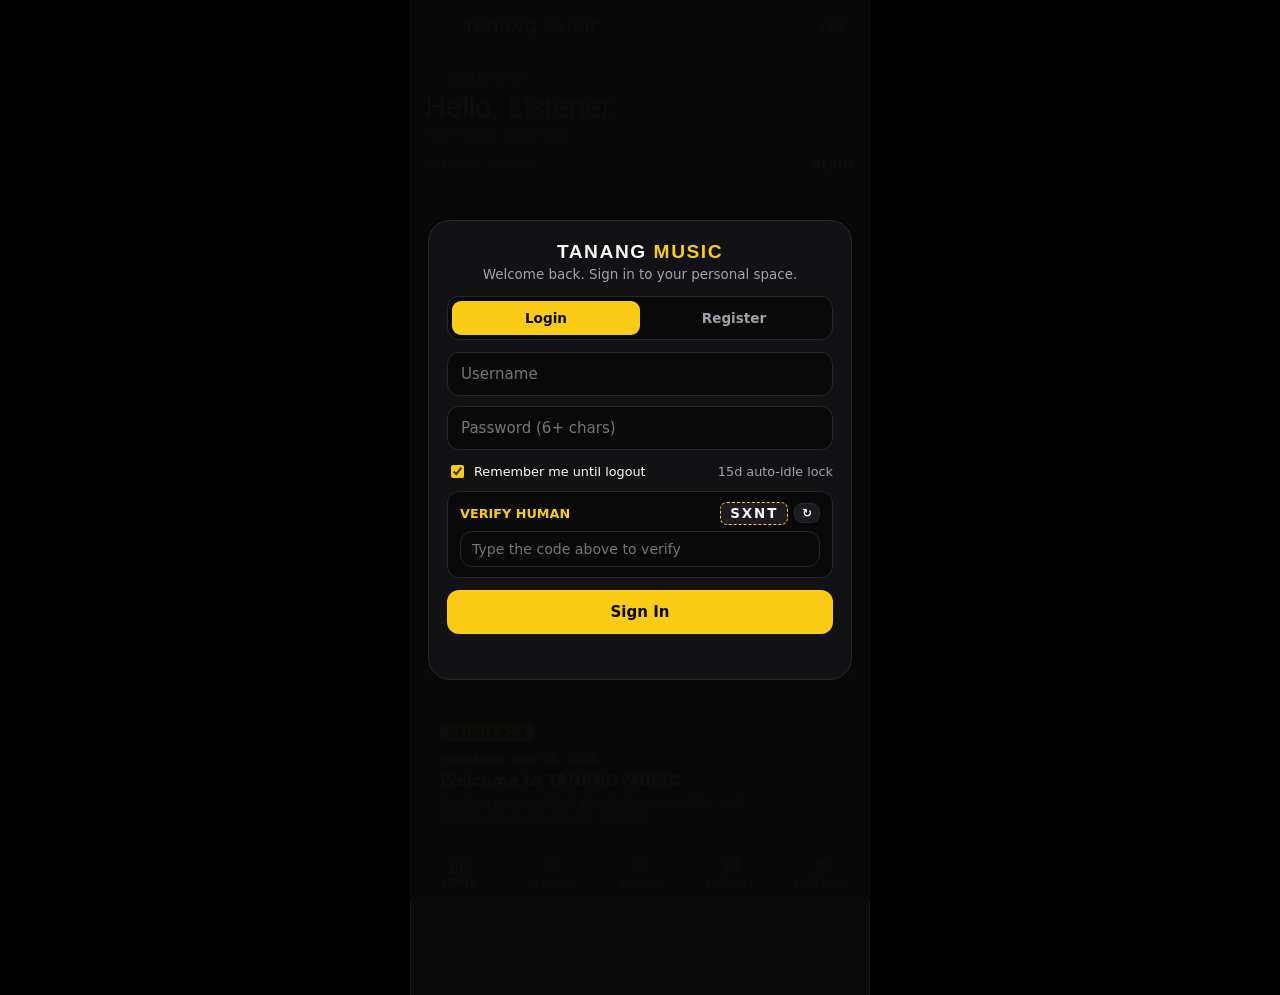
==== commit f7b95dd9: "Update index.html" ====
--- a/public/index.html
+++ b/public/index.html
@@ -11,7 +11,6 @@
   <link rel="manifest" href="/manifest.json">
   <title>TANANG MUSIC</title>
   <style>
-    /* Custom Typography from public/assets/ */
     @font-face {
       font-family: "GoEagles";
       src: url("/assets/goeagles.ttf") format("truetype");
@@ -98,9 +97,9 @@
       background: #facc15;
     }
     .logo-circle.sm { width: 34px; height: 34px; }
-    .logo-circle.lg { width: 80px; height: 80px; margin: 0 auto 12px; box-shadow: 0 6px 24px rgba(250, 204, 21, 0.25); }
-
-    /* Auth Overlay */
+    .logo-circle.lg { width: 78px; height: 78px; margin: 0 auto 10px; box-shadow: 0 6px 24px rgba(250, 204, 21, 0.25); }
+
+    /* Auth + Human Captcha Overlay */
     .auth-overlay {
       position: fixed;
       inset: 0;
@@ -111,7 +110,8 @@
       display: flex;
       align-items: center;
       justify-content: center;
-      padding: 20px;
+      padding: 18px;
+      overflow-y: auto;
     }
     .auth-overlay.hidden { display: none; }
 
@@ -120,21 +120,17 @@
       background: var(--surface);
       border: 1px solid var(--border);
       border-radius: 22px;
-      padding: 24px 20px;
+      padding: 20px 18px;
       text-align: center;
     }
     .auth-brand-title {
       font-family: "GoEagles", sans-serif;
-      font-size: 1.25rem;
+      font-size: 1.2rem;
       letter-spacing: 0.08em;
       margin: 0 0 4px;
     }
     .auth-brand-title span { color: var(--accent); }
-    .auth-sub {
-      margin: 0 0 16px;
-      color: var(--muted);
-      font-size: 0.85rem;
-    }
+    .auth-sub { margin: 0 0 14px; color: var(--muted); font-size: 0.84rem; }
 
     .auth-mode-tabs {
       display: grid;
@@ -143,7 +139,7 @@
       border: 1px solid var(--border);
       border-radius: 12px;
       padding: 4px;
-      margin-bottom: 14px;
+      margin-bottom: 12px;
     }
     .auth-tab {
       padding: 9px;
@@ -155,23 +151,70 @@
       font-size: 0.85rem;
       cursor: pointer;
     }
-    .auth-tab.active {
-      background: var(--accent);
-      color: #090909;
-    }
-
-    .auth-box input {
+    .auth-tab.active { background: var(--accent); color: #090909; }
+
+    .auth-box input[type="text"],
+    .auth-box input[type="password"] {
       width: 100%;
       background: var(--bg);
       color: var(--text);
       border: 1px solid var(--border);
       border-radius: 12px;
-      padding: 13px 14px;
-      margin-bottom: 11px;
-      font-size: 0.95rem;
+      padding: 12px 13px;
+      margin-bottom: 10px;
+      font-size: 0.94rem;
       outline: none;
     }
     .auth-box input:focus { border-color: var(--accent); }
+
+    .remember-row {
+      display: flex;
+      align-items: center;
+      justify-content: space-between;
+      font-size: 0.8rem;
+      color: var(--muted);
+      margin: 2px 0 10px;
+    }
+    .remember-row label {
+      display: inline-flex;
+      align-items: center;
+      gap: 7px;
+      cursor: pointer;
+      color: var(--text);
+    }
+
+    .captcha-box {
+      background: var(--bg);
+      border: 1px solid var(--border);
+      border-radius: 12px;
+      padding: 10px 12px;
+      margin-bottom: 12px;
+      text-align: left;
+    }
+    .captcha-top {
+      display: flex;
+      align-items: center;
+      justify-content: space-between;
+      font-size: 0.8rem;
+      font-weight: 800;
+      color: var(--accent);
+      margin-bottom: 6px;
+    }
+    .captcha-code-pill {
+      background: var(--surface-2);
+      border: 1px dashed var(--accent);
+      color: var(--text);
+      padding: 3px 9px;
+      border-radius: 7px;
+      letter-spacing: 0.14em;
+      font-weight: 900;
+      font-size: 0.84rem;
+    }
+    .captcha-box input {
+      margin-bottom: 0 !important;
+      padding: 9px 11px !important;
+      font-size: 0.88rem !important;
+    }
 
     .auth-submit-btn {
       width: 100%;
@@ -181,18 +224,17 @@
       background: var(--accent);
       color: #090909;
       font-weight: 900;
-      font-size: 0.95rem;
+      font-size: 0.94rem;
       cursor: pointer;
     }
-
     .auth-status {
-      margin: 12px 0 0;
-      font-size: 0.82rem;
+      margin: 10px 0 0;
+      font-size: 0.8rem;
       color: var(--accent);
       min-height: 1.2em;
     }
 
-    /* Fixed Non-Scrolling Top Bar (GoEagles Font) */
+    /* Fixed Non-Scrolling Top Bar */
     .topbar {
       position: fixed;
       top: 0;
@@ -200,26 +242,45 @@
       transform: translateX(-50%);
       width: 100%;
       max-width: 460px;
-      height: 58px;
+      height: 56px;
       z-index: 50;
       display: flex;
       align-items: center;
       justify-content: space-between;
-      padding: 0 16px;
+      padding: 0 14px;
       background: rgba(9, 9, 9, 0.97);
       backdrop-filter: blur(12px);
       border-bottom: 1px solid var(--border);
     }
+    .topbar-left {
+      display: inline-flex;
+      align-items: center;
+      gap: 8px;
+      min-width: 0;
+    }
+    .back-nav-btn {
+      width: 32px;
+      height: 32px;
+      border-radius: 9px;
+      border: 1px solid var(--border);
+      background: var(--surface);
+      color: var(--text);
+      display: inline-flex;
+      align-items: center;
+      justify-content: center;
+      cursor: pointer;
+    }
+    .back-nav-btn:disabled { opacity: 0.35; cursor: default; }
 
     .brand {
       display: inline-flex;
       align-items: center;
-      gap: 10px;
+      gap: 9px;
       color: var(--text);
       text-decoration: none;
       font-family: "GoEagles", sans-serif;
       letter-spacing: 0.06em;
-      font-size: 1.08rem;
+      font-size: 1.05rem;
     }
     .brand b { color: var(--accent); font-weight: normal; }
 
@@ -231,27 +292,23 @@
       background: var(--accent-soft);
       color: var(--accent);
       border: 1px solid rgba(250, 204, 21, 0.35);
-      letter-spacing: 0.06em;
-    }
-
-    /* Offset main content for fixed top header & fixed bottom nav */
-    .app-main { padding: 72px 14px 156px; }
-
+    }
+
+    .app-main { padding: 70px 14px 156px; }
     .page { display: none; }
     .page.active { display: block; }
 
-    /* Greetings (Nexa-Heavy) & User Name (Adjust-smile) */
+    /* Greetings & Headings */
     .greeting-row {
       display: inline-flex;
       align-items: center;
       gap: 7px;
-      margin: 0 0 4px;
+      margin: 0 0 3px;
       font-family: "NexaHeavy", sans-serif;
       font-size: 0.78rem;
       letter-spacing: 0.1em;
       color: var(--accent);
       text-transform: uppercase;
-      line-height: 1.2;
     }
     .greeting-icon {
       width: 17px;
@@ -262,39 +319,27 @@
       color: var(--accent);
       overflow: visible;
     }
-    .greeting-icon svg {
-      width: 16px;
-      height: 16px;
-      overflow: visible;
-    }
+    .greeting-icon svg { width: 16px; height: 16px; overflow: visible; }
 
     .user-name-title {
-      margin: 0 0 4px;
+      margin: 0 0 3px;
       font-family: "AdjustSmile", cursive, sans-serif;
-      font-size: 1.85rem;
+      font-size: 1.82rem;
       font-weight: normal;
       line-height: 1.15;
     }
     .user-name-title span { color: var(--accent); }
-
-    /* Side / Section Headings (Maximum-impact) */
-    .side-heading {
-      font-family: "MaximumImpact", sans-serif;
-      letter-spacing: 0.07em;
-      font-weight: normal;
-      text-transform: uppercase;
-    }
 
     .page-title-heading {
       margin: 0 0 6px;
       font-family: "MaximumImpact", sans-serif;
-      font-size: 1.55rem;
+      font-size: 1.5rem;
       letter-spacing: 0.05em;
       font-weight: normal;
     }
     .page-title-heading span { color: var(--accent); }
 
-    .welcome p.sub-greeting { margin: 0; color: var(--muted); font-size: 0.85rem; }
+    .welcome p.sub-greeting { margin: 0; color: var(--muted); font-size: 0.84rem; }
 
     .section-heading, .results-heading {
       display: flex;
@@ -305,21 +350,20 @@
     .section-heading h2, .results-heading h2 {
       margin: 0;
       font-family: "MaximumImpact", sans-serif;
-      font-size: 0.88rem;
+      font-size: 0.86rem;
       letter-spacing: 0.08em;
       font-weight: normal;
       color: var(--muted);
     }
-    .playing-status { font-size: 0.74rem; font-weight: 800; color: var(--accent); }
-
-    /* Player Card (Clean Video Crop — No YouTube Overlays) */
+    .playing-status { font-size: 0.73rem; font-weight: 800; color: var(--accent); }
+
+    /* Player Card */
     .player-card {
       background: var(--surface);
       border: 1px solid var(--border);
       border-radius: 18px;
       padding: 13px;
     }
-
     .video-frame {
       position: relative;
       width: 100%;
@@ -329,7 +373,6 @@
       background: #050506;
       border: 1px solid var(--border);
     }
-    /* Scale slightly and disable iframe pointer overlays so YouTube UI watermarks/instructions never show */
     .video-crop-wrap {
       position: absolute;
       inset: -14%;
@@ -344,7 +387,7 @@
       display: block;
       border: 0;
     }
-    .player-card.audio-mode .video-frame { aspect-ratio: 16 / 3.6; }
+    .player-card.audio-mode .video-frame { aspect-ratio: 16 / 3.5; }
 
     .video-placeholder {
       position: absolute;
@@ -371,20 +414,19 @@
     .track-info { flex: 1; min-width: 0; }
     .track-info h2 {
       margin: 0;
-      font-size: 1rem;
+      font-size: 0.98rem;
       white-space: nowrap;
       overflow: hidden;
       text-overflow: ellipsis;
     }
     .track-info p {
       margin: 3px 0 0;
-      font-size: 0.82rem;
+      font-size: 0.8rem;
       color: var(--muted);
       white-space: nowrap;
       overflow: hidden;
       text-overflow: ellipsis;
     }
-
     .dots-btn {
       width: 36px;
       height: 36px;
@@ -416,7 +458,6 @@
       gap: 8px;
       margin: 10px 0;
     }
-
     .icon-button {
       width: 44px;
       height: 44px;
@@ -450,7 +491,6 @@
       gap: 8px;
       margin-top: 8px;
     }
-
     .video-mode-button {
       width: 100%;
       padding: 10px;
@@ -460,11 +500,9 @@
       color: var(--text);
       font-weight: 800;
       font-size: 0.74rem;
-      letter-spacing: 0.05em;
       cursor: pointer;
     }
 
-    /* Inline Queue Drawer */
     .inline-queue-drawer {
       margin-top: 10px;
       background: var(--bg);
@@ -483,16 +521,14 @@
       color: var(--accent);
     }
     .inline-queue-scroll {
-      max-height: 175px;
+      max-height: 170px;
       overflow-y: auto;
       display: grid;
       gap: 7px;
     }
 
-    /* Slidable Dashboard Carousel (1 · 2 · 3...) */
-    .carousel-wrap {
-      margin-top: 14px;
-    }
+    /* Clean Non-Overlapping Slidable Carousel (1 · 2 · 3) */
+    .carousel-wrap { margin-top: 14px; }
     .carousel-track {
       display: flex;
       overflow-x: auto;
@@ -505,41 +541,25 @@
     .carousel-slide {
       flex: 0 0 100%;
       scroll-snap-align: start;
-      border-radius: 16px;
+      border-radius: 14px;
       border: 1px solid var(--border);
-      background: linear-gradient(135deg, #17171c 0%, #0e0e11 100%);
-      overflow: hidden;
-      position: relative;
-      min-height: 132px;
+      background: var(--surface);
+      padding: 11px;
       display: flex;
-      flex-direction: column;
-      justify-content: flex-end;
-      padding: 14px;
+      align-items: center;
+      gap: 11px;
       cursor: pointer;
     }
-    .carousel-slide img.slide-bg {
-      position: absolute;
-      inset: 0;
-      width: 100%;
-      height: 100%;
+    .slide-square-img {
+      width: 64px;
+      height: 64px;
+      border-radius: 10px;
       object-fit: cover;
-      opacity: 0.48;
-      pointer-events: none;
-    }
-    .carousel-slide-content {
-      position: relative;
-      z-index: 2;
-    }
-    .slide-tag {
-      display: inline-block;
-      font-size: 0.65rem;
-      font-weight: 900;
-      padding: 3px 8px;
-      border-radius: 6px;
-      background: var(--accent);
-      color: #090909;
-      margin-bottom: 5px;
-    }
+      background: var(--surface-2);
+      flex-shrink: 0;
+      border: 1px solid var(--border);
+    }
+    .carousel-slide-content { flex: 1; min-width: 0; }
     .carousel-dots {
       display: flex;
       align-items: center;
@@ -563,56 +583,42 @@
       border-color: var(--accent);
     }
 
-    /* Square Playlist Cards Grid (Algorithmic Recommendations) */
-    .playlist-square-grid {
-      display: grid;
-      grid-template-columns: repeat(2, 1fr);
+    /* Spotify-Style Compact Square Playlist Row / Strip */
+    .spotify-playlist-strip {
+      display: flex;
       gap: 10px;
-    }
-    .square-pl-card {
+      overflow-x: auto;
+      padding-bottom: 4px;
+      scrollbar-width: none;
+    }
+    .spotify-playlist-strip::-webkit-scrollbar { display: none; }
+    .sp-pl-card {
+      flex: 0 0 112px;
       background: var(--surface);
       border: 1px solid var(--border);
-      border-radius: 14px;
-      padding: 9px;
+      border-radius: 12px;
+      padding: 7px;
       cursor: pointer;
     }
-    .square-pl-card:active { background: var(--surface-2); }
-    .square-thumb-box {
-      width: 100%;
-      aspect-ratio: 1 / 1;
-      border-radius: 10px;
-      overflow: hidden;
-      background: #1a1a1f;
-      position: relative;
-      margin-bottom: 8px;
-    }
-    .square-thumb-box img {
-      width: 100%;
-      height: 100%;
+    .sp-pl-card:active { background: var(--surface-2); }
+    .sp-pl-thumb {
+      width: 96px;
+      height: 96px;
+      border-radius: 8px;
       object-fit: cover;
       display: block;
-    }
-    .square-pl-badge {
-      position: absolute;
-      bottom: 6px;
-      right: 6px;
-      background: rgba(9, 9, 9, 0.88);
-      color: var(--accent);
-      border: 1px solid rgba(250, 204, 21, 0.45);
-      font-size: 0.62rem;
-      font-weight: 900;
-      padding: 2px 6px;
-      border-radius: 5px;
-    }
-    .square-pl-title {
-      font-size: 0.82rem;
+      background: var(--surface-2);
+      margin-bottom: 6px;
+    }
+    .sp-pl-title {
+      font-size: 0.78rem;
       font-weight: 800;
       white-space: nowrap;
       overflow: hidden;
       text-overflow: ellipsis;
     }
-    .square-pl-sub {
-      font-size: 0.72rem;
+    .sp-pl-sub {
+      font-size: 0.68rem;
       color: var(--muted);
       white-space: nowrap;
       overflow: hidden;
@@ -620,7 +626,82 @@
       margin-top: 2px;
     }
 
-    /* Search & Filter Chips */
+    /* Search Bar with Back Arrow + Last 10 Searches */
+    .search-box, .create-playlist-box {
+      display: flex;
+      align-items: center;
+      gap: 6px;
+      background: var(--surface);
+      border: 1px solid var(--border);
+      border-radius: 12px;
+      padding: 6px 8px 6px 8px;
+    }
+    .search-back-btn {
+      width: 34px;
+      height: 34px;
+      border-radius: 8px;
+      border: none;
+      background: transparent;
+      color: var(--accent);
+      display: inline-flex;
+      align-items: center;
+      justify-content: center;
+      cursor: pointer;
+      flex-shrink: 0;
+    }
+    .search-box input, .create-playlist-box input {
+      flex: 1;
+      min-width: 0;
+      border: none;
+      background: transparent;
+      color: var(--text);
+      font-size: 0.94rem;
+      outline: none;
+    }
+    .search-box button.go-btn, .create-playlist-box button {
+      width: 38px;
+      height: 38px;
+      border-radius: 9px;
+      border: none;
+      background: var(--accent);
+      color: #090909;
+      display: inline-flex;
+      align-items: center;
+      justify-content: center;
+      cursor: pointer;
+      flex-shrink: 0;
+    }
+
+    .history-panel {
+      background: var(--surface);
+      border: 1px solid var(--border);
+      border-radius: 14px;
+      padding: 10px 12px;
+      margin-top: 10px;
+    }
+    .history-panel.hidden { display: none; }
+    .history-header {
+      display: flex;
+      align-items: center;
+      justify-content: space-between;
+      margin-bottom: 6px;
+      font-size: 0.74rem;
+      font-weight: 800;
+      color: var(--muted);
+    }
+    .history-item {
+      display: flex;
+      align-items: center;
+      justify-content: space-between;
+      padding: 9px 6px;
+      border-top: 1px solid var(--border);
+      font-size: 0.86rem;
+      cursor: pointer;
+      user-select: none;
+    }
+    .history-item:first-of-type { border-top: none; }
+    .history-item:active { background: var(--surface-2); }
+
     .filter-row {
       display: flex;
       gap: 7px;
@@ -646,38 +727,6 @@
       border-color: var(--accent);
     }
 
-    .search-box, .create-playlist-box {
-      display: flex;
-      align-items: center;
-      gap: 8px;
-      background: var(--surface);
-      border: 1px solid var(--border);
-      border-radius: 12px;
-      padding: 6px 8px 6px 12px;
-    }
-    .search-box input, .create-playlist-box input {
-      flex: 1;
-      min-width: 0;
-      border: none;
-      background: transparent;
-      color: var(--text);
-      font-size: 0.94rem;
-      outline: none;
-    }
-    .search-box button, .create-playlist-box button {
-      width: 38px;
-      height: 38px;
-      border-radius: 9px;
-      border: none;
-      background: var(--accent);
-      color: #090909;
-      display: inline-flex;
-      align-items: center;
-      justify-content: center;
-      cursor: pointer;
-      flex-shrink: 0;
-    }
-
     .status-text { color: var(--muted); font-size: 0.82rem; }
     .text-button {
       background: var(--surface-2);
@@ -695,7 +744,6 @@
       border: none;
     }
 
-    /* Song Row & Square Thumbnail Variant for Playlists in Search */
     .song-list { display: grid; gap: 9px; }
     .song-item {
       display: flex;
@@ -718,12 +766,11 @@
       border-radius: 7px;
       flex-shrink: 0;
     }
-    /* Square Thumbnail Box so User Identifies Playlists Immediately */
+    /* Small Square Thumbnail Box Only (Spotify Style) */
     .song-item.is-playlist-row img {
-      width: 52px;
-      height: 52px;
-      border-radius: 9px;
-      border: 1.5px solid var(--accent);
+      width: 48px;
+      height: 48px;
+      border-radius: 8px;
     }
     .song-meta { flex: 1 1 auto; min-width: 0; overflow: hidden; }
     .song-title {
@@ -759,7 +806,6 @@
       border: none;
     }
 
-    /* Library Quick Tabs */
     .lib-tabs {
       display: grid;
       grid-template-columns: repeat(3, 1fr);
@@ -829,7 +875,7 @@
       font-size: 0.85rem;
     }
 
-    /* Bottom Action Sheet */
+    /* Action Sheet */
     .sheet-backdrop {
       position: fixed;
       inset: 0;
@@ -971,7 +1017,7 @@
 <body>
 <div class="mobile-shell">
 
-  <!-- Login & Attractive Register Overlay -->
+  <!-- Login / Register + Human Captcha Overlay -->
   <div class="auth-overlay" id="authGate">
     <div class="auth-box">
       <img src="/logo-circle.png" alt="TANANG MUSIC" class="logo-circle lg" onerror="this.style.display='none'">
@@ -987,17 +1033,42 @@
       <input id="authUsername" type="text" placeholder="Username" autocomplete="username">
       <input id="authSecret" type="password" placeholder="Password (6+ chars)" autocomplete="current-password">
 
+      <div class="remember-row">
+        <label>
+          <input type="checkbox" id="rememberMeCheck" checked style="accent-color: var(--accent);">
+          <span>Remember me until logout</span>
+        </label>
+        <span>15d auto-idle lock</span>
+      </div>
+
+      <!-- Human Verification Captcha -->
+      <div class="captcha-box">
+        <div class="captcha-top">
+          <span>VERIFY HUMAN</span>
+          <span style="display: inline-flex; align-items: center; gap: 6px;">
+            <span class="captcha-code-pill" id="captchaCodeLabel">7A4M</span>
+            <button type="button" class="text-button" id="refreshCaptchaBtn" style="padding: 2px 7px;">↻</button>
+          </span>
+        </div>
+        <input id="captchaInput" type="text" placeholder="Type the code above to verify" autocomplete="off">
+      </div>
+
       <button type="button" class="auth-submit-btn" id="authSubmitBtn">Sign In</button>
       <p class="auth-status" id="authStatus"></p>
     </div>
   </div>
 
-  <!-- Fixed Non-Scrolling Top Bar (GoEagles Font) -->
+  <!-- Fixed Non-Scrolling Top Bar with Step-by-Step Back Button -->
   <header class="topbar">
-    <a class="brand" href="#" data-go="homePage">
-      <img src="/logo-circle.png" alt="" class="logo-circle sm" onerror="this.style.display='none'">
-      <span>TANANG <b>MUSIC</b></span>
-    </a>
+    <div class="topbar-left">
+      <button type="button" class="back-nav-btn" id="globalBackBtn" aria-label="Go back" disabled>
+        <svg viewBox="0 0 24 24"><path d="m15 18-6-6 6-6"/></svg>
+      </button>
+      <a class="brand" href="#" data-go="homePage">
+        <img src="/logo-circle.png" alt="" class="logo-circle sm" onerror="this.style.display='none'">
+        <span>TANANG <b>MUSIC</b></span>
+      </a>
+    </div>
     <div class="room-badge" id="versionBadge">v2.2</div>
   </header>
 
@@ -1005,12 +1076,10 @@
     <!-- HOME / DASHBOARD PAGE -->
     <section class="page active" id="homePage">
       <div class="welcome">
-        <!-- Greeting with Nexa-Heavy + Perfectly Aligned Inline SVG Icon -->
         <div class="greeting-row">
           <span class="greeting-icon" id="greetingIcon"></span>
           <span id="greetingText">GOOD DAY</span>
         </div>
-        <!-- User Name with Adjust-smile Font -->
         <h1 class="user-name-title" id="greetingHeadline">Hello, <span>Listener.</span></h1>
         <p class="sub-greeting">Your music, your vibe.</p>
       </div>
@@ -1078,7 +1147,6 @@
           </button>
         </div>
 
-        <!-- Scrollable & Closable Queue Drawer -->
         <div class="inline-queue-drawer hidden" id="inlineQueueDrawer">
           <div class="inline-queue-header">
             <span>UP NEXT (SCROLLABLE)</span>
@@ -1088,20 +1156,20 @@
         </div>
       </div>
 
-      <!-- Slidable Dashboard Carousel (1 · 2 · 3...) with Images & Ads -->
+      <!-- Slidable Dashboard Carousel (1 · 2 · 3) -->
       <div class="carousel-wrap">
         <div class="carousel-track" id="dashboardCarousel"></div>
         <div class="carousel-dots" id="carouselDots"></div>
       </div>
 
-      <!-- Algorithmic Recommended Playlists (Square Boxes) -->
+      <!-- Spotify-Style Compact Square Playlist Cards -->
       <div class="section-heading">
-        <h2>FOR YOU · PLAYLISTS</h2>
-        <span class="status-text" style="font-size: 0.72rem;">BASED ON SEARCHES</span>
-      </div>
-      <div class="playlist-square-grid" id="recommendedPlaylistsGrid"></div>
-
-      <!-- Updates Section at Bottom of Dashboard with Published Date & Time -->
+        <h2>RECOMMENDED PLAYLISTS</h2>
+        <span class="status-text" style="font-size: 0.72rem;">FOR YOU</span>
+      </div>
+      <div class="spotify-playlist-strip" id="recommendedPlaylistsGrid"></div>
+
+      <!-- Updates Section at Bottom -->
       <div class="updates-footer-card" id="updatesCard">
         <span class="updates-badge" id="updateVersionTag">UPDATE v2.2</span>
         <div class="update-timestamp" id="updatePublishedAt">Published: Nov 25, 2026</div>
@@ -1120,11 +1188,22 @@
       </div>
 
       <div class="search-box">
-        <svg viewBox="0 0 24 24"><circle cx="11" cy="11" r="7"/><path d="m20 20-4-4"/></svg>
+        <button type="button" class="search-back-btn" id="searchInnerBackBtn" aria-label="Back to recent searches">
+          <svg viewBox="0 0 24 24"><path d="m15 18-6-6 6-6"/></svg>
+        </button>
         <input id="searchInput" type="search" placeholder="Movie, hero, album, or song..." autocomplete="off">
-        <button id="searchButton" aria-label="Search">
+        <button type="button" class="go-btn" id="searchButton" aria-label="Search">
           <svg viewBox="0 0 24 24"><path d="M5 12h14m-6-6 6 6-6 6"/></svg>
         </button>
+      </div>
+
+      <!-- Recent Searches (Last 10 · Long-press 1 to delete · Clear All button) -->
+      <div class="history-panel" id="searchHistoryPanel">
+        <div class="history-header">
+          <span>RECENT SEARCHES (UP TO 10 · HOLD TO DELETE)</span>
+          <button type="button" class="text-button" id="clearAllHistoryBtn" style="padding: 3px 8px;">CLEAR ALL</button>
+        </div>
+        <div id="searchHistoryList"></div>
       </div>
 
       <div class="filter-row" id="searchFilterRow">
@@ -1210,7 +1289,7 @@
       </div>
 
       <div class="settings-card" style="margin-top: 0;">
-        <h2 class="side-heading" style="margin: 0 0 4px;">APP PREFERENCES</h2>
+        <h2 style="margin: 0 0 4px; font-family: 'MaximumImpact', sans-serif; font-weight: normal;">APP PREFERENCES</h2>
         <p class="status-text" style="margin: 0 0 10px;">Tailor playback and storage on your device.</p>
 
         <div class="settings-row">
@@ -1239,7 +1318,6 @@
         </div>
       </div>
 
-      <!-- Step 1: Enter Admin Key Box (Hidden until Admin Access button is tapped) -->
       <div class="settings-card" id="adminKeyGateCard" style="display: none;">
         <span class="updates-badge">ADMIN SIGN IN</span>
         <p class="status-text" style="margin: 4px 0 10px;">Enter your Admin Key to unlock the global editor.</p>
@@ -1250,10 +1328,9 @@
         <p class="status-text" id="adminGateStatus" style="margin: 8px 0 0;"></p>
       </div>
 
-      <!-- Step 2: Full Admin Controls (Shown ONLY after key verification) -->
       <div class="settings-card" id="adminControlsCard" style="display: none;">
         <span class="updates-badge">ADMIN EDITOR</span>
-        <h2 class="side-heading" style="margin: 4px 0;">PUBLISH UPDATES, SLIDES & ADS</h2>
+        <h2 style="margin: 4px 0; font-family: 'MaximumImpact', sans-serif; font-weight: normal;">PUBLISH UPDATES & SLIDES</h2>
         <p class="status-text" style="margin: 0 0 10px;">Changes publish live to all users with timestamp.</p>
 
         <input id="adminVersionInput" class="admin-input" type="text" placeholder="App Version (e.g. v2.3)">
@@ -1261,11 +1338,11 @@
         <textarea id="adminBodyInput" class="admin-input" rows="2" placeholder="Update message shown to all users..."></textarea>
 
         <div style="margin: 8px 0 6px; font-size: 0.74rem; font-weight: 800; color: var(--accent);">
-          DASHBOARD SLIDES & ADS (1 · 2 · 3)
+          DASHBOARD SLIDES (1 · 2 · 3)
         </div>
         <div id="adminSlidesEditor"></div>
         <button type="button" class="text-button" id="addAdminSlideBtn" style="width: 100%; margin-bottom: 10px;">
-          + ADD SLIDE / AD CARD
+          + ADD SLIDE
         </button>
 
         <button type="button" class="text-button accent" id="saveAdminConfigBtn" style="width: 100%; padding: 11px;">
@@ -1294,7 +1371,7 @@
     </button>
   </div>
 
-  <!-- Bottom Action Sheet -->
+  <!-- Action Sheet -->
   <div class="sheet-backdrop hidden" id="actionSheetBackdrop">
     <div class="action-sheet">
       <div class="sheet-track-header">
@@ -1360,12 +1437,17 @@
 const AFTERNOON_SVG = `<svg viewBox="0 0 24 24"><circle cx="12" cy="12" r="4"/><path d="M12 2v2M12 20v2M4.9 4.9l1.4 1.4M17.7 17.7l1.4 1.4M2 12h2M20 12h2M4.9 19.1l1.4-1.4M17.7 6.3l1.4-1.4"/></svg>`;
 const EVENING_SVG = `<svg viewBox="0 0 24 24"><path d="M21 12.8A9 9 0 1 1 11.2 3a7 7 0 0 0 9.8 9.8Z"/></svg>`;
 
+const FIFTEEN_DAYS_MS = 15 * 24 * 60 * 60 * 1000;
+
 const state = {
   user: null,
   displayName: "Listener",
   token: null,
   authMode: "login",
   authBusy: false,
+  captchaCode: "",
+  navStack: ["homePage"],
+  currentPage: "homePage",
   currentTrack: null,
   history: [],
   queue: [],
@@ -1401,6 +1483,112 @@
     .replace(/"/g, "&quot;");
 }
 
+/* Human Verification Captcha */
+function generateCaptcha() {
+  const chars = "ABCDEFGHJKLMNPQRSTUVWXYZ23456789";
+  let code = "";
+  for (let i = 0; i < 4; i++) {
+    code += chars[Math.floor(Math.random() * chars.length)];
+  }
+  state.captchaCode = code;
+  document.getElementById("captchaCodeLabel").textContent = code;
+  document.getElementById("captchaInput").value = "";
+}
+document.getElementById("refreshCaptchaBtn").addEventListener("click", generateCaptcha);
+
+/* Session Persistence (APK + Remember Me + 15-Day Idle Auto-Logout) */
+function isStandaloneApp() {
+  return (
+    window.matchMedia("(display-mode: standalone)").matches ||
+    window.navigator.standalone === true ||
+    document.referrer.startsWith("android-app://")
+  );
+}
+
+function touchSessionActivity() {
+  const raw = localStorage.getItem("tanang_session");
+  if (!raw) return;
+  try {
+    const sess = JSON.parse(raw);
+    sess.last_active_at = Date.now();
+    localStorage.setItem("tanang_session", JSON.stringify(sess));
+  } catch {}
+}
+
+function saveSession(user, displayName, token, rememberMe) {
+  const payload = {
+    username: user,
+    display_name: displayName,
+    token,
+    remember: Boolean(rememberMe || isStandaloneApp()),
+    last_active_at: Date.now(),
+  };
+  localStorage.setItem("tanang_session", JSON.stringify(payload));
+}
+
+function clearSession() {
+  localStorage.removeItem("tanang_session");
+}
+
+async function restoreSessionIfValid() {
+  const raw = localStorage.getItem("tanang_session");
+  if (!raw) {
+    generateCaptcha();
+    return;
+  }
+  try {
+    const sess = JSON.parse(raw);
+    const now = Date.now();
+    const idleTime = now - Number(sess.last_active_at || 0);
+
+    // Auto logout if inactive for more than 15 days
+    if (idleTime > FIFTEEN_DAYS_MS) {
+      clearSession();
+      generateCaptcha();
+      document.getElementById("authStatus").textContent = "Session expired after 15 days of inactivity. Please login.";
+      return;
+    }
+
+    // Only auto-login when installed as app (APK) or when Remember Me was checked
+    if ((sess.remember || isStandaloneApp()) && sess.username && sess.token) {
+      sess.last_active_at = now;
+      localStorage.setItem("tanang_session", JSON.stringify(sess));
+      state.user = sess.username;
+      state.displayName = sess.display_name || sess.username;
+      state.token = sess.token;
+      document.getElementById("settingsUser").textContent = `${state.displayName} (@${state.user})`;
+      updateGreeting(state.displayName);
+      document.getElementById("authGate").classList.add("hidden");
+      await syncUserLibraryFromCloud();
+      await loadRecommendedPlaylists();
+    } else {
+      generateCaptcha();
+    }
+  } catch {
+    generateCaptcha();
+  }
+}
+
+document.addEventListener("visibilitychange", () => {
+  if (document.visibilityState === "visible" && state.user) {
+    const raw = localStorage.getItem("tanang_session");
+    if (raw) {
+      try {
+        const sess = JSON.parse(raw);
+        if (Date.now() - Number(sess.last_active_at || 0) > FIFTEEN_DAYS_MS) {
+          clearSession();
+          state.token = null;
+          document.getElementById("authGate").classList.remove("hidden");
+          generateCaptcha();
+          return;
+        }
+      } catch {}
+    }
+    touchSessionActivity();
+  }
+});
+
+/* Greetings */
 function updateGreeting(name) {
   const hour = new Date().getHours();
   let greet = "GOOD EVENING";
@@ -1417,25 +1605,49 @@
   document.getElementById("greetingHeadline").innerHTML = `Hello, <span>${escapeHtml(name)}.</span>`;
 }
 
-function goToPage(pageId) {
+/* Step-by-Step Back Navigation Stack */
+function renderActivePage(pageId) {
+  state.currentPage = pageId;
   document.querySelectorAll(".page").forEach((p) => p.classList.remove("active"));
   document.getElementById(pageId)?.classList.add("active");
   document.querySelectorAll(".nav-item").forEach((btn) => {
     btn.classList.toggle("active", btn.dataset.page === pageId);
   });
-}
-
+  document.getElementById("globalBackBtn").disabled = state.navStack.length <= 1;
+  touchSessionActivity();
+}
+
+function goToPage(pageId, pushHistory = true) {
+  if (!pageId) return;
+  if (pageId === state.currentPage) {
+    renderActivePage(pageId);
+    return;
+  }
+  if (pushHistory) {
+    state.navStack.push(pageId);
+  }
+  renderActivePage(pageId);
+}
+
+function goStepBack() {
+  if (state.navStack.length <= 1) return;
+  state.navStack.pop();
+  const prevPage = state.navStack[state.navStack.length - 1] || "homePage";
+  renderActivePage(prevPage);
+}
+
+document.getElementById("globalBackBtn").addEventListener("click", goStepBack);
 document.querySelectorAll("[data-page]").forEach((btn) => {
-  btn.addEventListener("click", () => goToPage(btn.dataset.page));
+  btn.addEventListener("click", () => goToPage(btn.dataset.page, true));
 });
 document.querySelectorAll("[data-go]").forEach((el) => {
   el.addEventListener("click", (e) => {
     e.preventDefault();
-    goToPage(el.dataset.go);
+    goToPage(el.dataset.go, true);
   });
 });
 
-/* Auth Mode Switch */
+/* Auth Mode Switch & Submit */
 function setAuthMode(mode) {
   state.authMode = mode;
   document.getElementById("tabLogin").classList.toggle("active", mode === "login");
@@ -1447,6 +1659,7 @@
       : "Welcome back. Sign in to your personal space.";
   document.getElementById("authSubmitBtn").textContent = mode === "register" ? "Create Account" : "Sign In";
   document.getElementById("authStatus").textContent = "";
+  generateCaptcha();
 }
 
 document.getElementById("tabLogin").addEventListener("click", () => setAuthMode("login"));
@@ -1457,6 +1670,8 @@
   const displayName = document.getElementById("authDisplayName").value.trim();
   const username = document.getElementById("authUsername").value.trim();
   const password = document.getElementById("authSecret").value;
+  const captchaTyped = document.getElementById("captchaInput").value.trim().toUpperCase();
+  const rememberMe = document.getElementById("rememberMeCheck").checked;
   const statusEl = document.getElementById("authStatus");
 
   if (!username || password.length < 6) {
@@ -1465,6 +1680,11 @@
   }
   if (state.authMode === "register" && !displayName) {
     statusEl.textContent = "Please enter your name for your dashboard.";
+    return;
+  }
+  if (!captchaTyped || captchaTyped !== state.captchaCode) {
+    statusEl.textContent = "Human check failed. Enter the matching code.";
+    generateCaptcha();
     return;
   }
 
@@ -1485,12 +1705,15 @@
     const data = await res.json();
     if (!res.ok || !data.authenticated) {
       statusEl.textContent = data.error || "Authentication failed.";
+      generateCaptcha();
       return;
     }
 
     state.user = data.username || username.toLowerCase();
     state.displayName = data.display_name || displayName || username;
     state.token = data.token;
+    saveSession(state.user, state.displayName, state.token, rememberMe);
+
     document.getElementById("settingsUser").textContent = `${state.displayName} (@${state.user})`;
     updateGreeting(state.displayName);
     document.getElementById("authGate").classList.add("hidden");
@@ -1505,12 +1728,14 @@
 
 document.getElementById("authSubmitBtn").addEventListener("click", submitAuth);
 document.getElementById("logoutBtn").addEventListener("click", () => {
+  clearSession();
   state.token = null;
   document.getElementById("authSecret").value = "";
   document.getElementById("authGate").classList.remove("hidden");
-});
-
-/* Cloud Library & Algorithmic Search History */
+  generateCaptcha();
+});
+
+/* Cloud Library & Recent Searches (Up to 10) */
 async function syncUserLibraryFromCloud() {
   if (!state.user) return;
   try {
@@ -1520,14 +1745,16 @@
       state.liked = lib.liked || [];
       state.favorites = lib.favorites || [];
       state.playlists = lib.playlists || [];
-      state.recentQueries = lib.recent_queries || [];
+      state.recentQueries = (lib.recent_queries || []).slice(0, 10);
     }
   } catch {}
+  renderRecentSearches();
   renderLibraryViews();
   updateMiniPlayer();
 }
 
 async function saveUserLibraryToCloud() {
+  renderRecentSearches();
   renderLibraryViews();
   updateMiniPlayer();
   if (!state.user) return;
@@ -1540,12 +1767,86 @@
         liked: state.liked,
         favorites: state.favorites,
         playlists: state.playlists,
-        recent_queries: state.recentQueries,
+        recent_queries: state.recentQueries.slice(0, 10),
       }),
     });
   } catch {}
 }
 
+function recordSearchQuery(q) {
+  const cleaned = q.trim();
+  if (!cleaned) return;
+  state.recentQueries = [
+    cleaned,
+    ...state.recentQueries.filter((item) => item.toLowerCase() !== cleaned.toLowerCase()),
+  ].slice(0, 10);
+  saveUserLibraryToCloud();
+}
+
+function renderRecentSearches() {
+  const panel = document.getElementById("searchHistoryPanel");
+  const listEl = document.getElementById("searchHistoryList");
+  if (!state.recentQueries.length) {
+    panel.classList.add("hidden");
+    return;
+  }
+  panel.classList.remove("hidden");
+  listEl.innerHTML = "";
+
+  state.recentQueries.forEach((term, idx) => {
+    const row = document.createElement("div");
+    row.className = "history-item";
+    row.innerHTML = `<span>${escapeHtml(term)}</span><span style="color: var(--muted); font-size: 0.72rem;">↺</span>`;
+
+    let timer = null;
+    let didLongPress = false;
+    row.addEventListener("touchstart", () => {
+      didLongPress = false;
+      timer = setTimeout(() => {
+        didLongPress = true;
+        state.recentQueries.splice(idx, 1);
+        saveUserLibraryToCloud();
+      }, 500);
+    }, { passive: true });
+    row.addEventListener("touchend", () => clearTimeout(timer));
+    row.addEventListener("touchmove", () => clearTimeout(timer));
+    row.addEventListener("contextmenu", (e) => {
+      e.preventDefault();
+      state.recentQueries.splice(idx, 1);
+      saveUserLibraryToCloud();
+    });
+
+    row.addEventListener("click", () => {
+      if (didLongPress) return;
+      document.getElementById("searchInput").value = term;
+      performSearch(false);
+    });
+
+    listEl.appendChild(row);
+  });
+}
+
+document.getElementById("clearAllHistoryBtn").addEventListener("click", () => {
+  state.recentQueries = [];
+  saveUserLibraryToCloud();
+});
+
+document.getElementById("searchInput").addEventListener("focus", () => {
+  if (state.recentQueries.length) {
+    document.getElementById("searchHistoryPanel").classList.remove("hidden");
+  }
+});
+
+/* Left Back Arrow Inside Search Returns to Recent Searches List */
+document.getElementById("searchInnerBackBtn").addEventListener("click", () => {
+  document.getElementById("searchResults").innerHTML = "";
+  document.getElementById("searchStatus").textContent = "Recent searches";
+  if (state.recentQueries.length) {
+    document.getElementById("searchHistoryPanel").classList.remove("hidden");
+  }
+});
+
+/* Spotify-Style Compact Square Recommended Playlists */
 async function loadRecommendedPlaylists() {
   const seed = state.recentQueries[0] || "Telugu hit songs";
   const grid = document.getElementById("recommendedPlaylistsGrid");
@@ -1558,13 +1859,10 @@
       return;
     }
     grid.innerHTML = lists.map((pl) => `
-      <div class="square-pl-card" onclick="window.__openSearchedPlaylist('${pl.playlistId}')">
-        <div class="square-thumb-box">
-          <img src="${pl.thumbnail || ""}" alt="">
-          <span class="square-pl-badge">PLAYLIST</span>
-        </div>
-        <div class="square-pl-title">${escapeHtml(pl.title)}</div>
-        <div class="square-pl-sub">${escapeHtml(pl.artist)}</div>
+      <div class="sp-pl-card" onclick="window.__openSearchedPlaylist('${pl.playlistId}')">
+        <img class="sp-pl-thumb" src="${pl.thumbnail || "/logo-circle.png"}" alt="">
+        <div class="sp-pl-title">${escapeHtml(pl.title)}</div>
+        <div class="sp-pl-sub">${escapeHtml(pl.artist)}</div>
       </div>
     `).join("");
   } catch {}
@@ -1581,12 +1879,12 @@
       const [first, ...rest] = tracks;
       state.queue = [...rest];
       playTrackNow(first, true);
-      goToPage("homePage");
+      goToPage("homePage", true);
     }
   } catch {}
 };
 
-/* Dashboard Slidable Carousel (1 · 2 · 3...) */
+/* Clean Dashboard Slidable Carousel (1 · 2 · 3) */
 function renderCarousel(slides) {
   state.slides = slides || [];
   const track = document.getElementById("dashboardCarousel");
@@ -1599,10 +1897,9 @@
 
   track.innerHTML = state.slides.map((s, idx) => `
     <div class="carousel-slide" onclick="window.__triggerSlide(${idx})">
-      ${s.image ? `<img class="slide-bg" src="${escapeHtml(s.image)}" alt="">` : ""}
+      <img class="slide-square-img" src="${escapeHtml(s.image || "/logo-circle.png")}" alt="">
       <div class="carousel-slide-content">
-        <span class="slide-tag">${s.is_ad ? "SPONSORED · AD" : `FEATURED #${idx + 1}`}</span>
-        <div style="font-size: 1rem; font-weight: 900;">${escapeHtml(s.title)}</div>
+        <div style="font-size: 0.94rem; font-weight: 800;">${escapeHtml(s.title)}</div>
         <div style="font-size: 0.78rem; color: var(--muted); margin-top: 2px;">${escapeHtml(s.subtitle)}</div>
       </div>
     </div>
@@ -1628,8 +1925,8 @@
   const s = state.slides[idx];
   if (!s || !s.query) return;
   document.getElementById("searchInput").value = s.query;
-  goToPage("searchPage");
-  performSearch();
+  goToPage("searchPage", true);
+  performSearch(true);
 };
 
 /* Global Config + Gated Admin Access */
@@ -1700,15 +1997,12 @@
       <input class="admin-input" placeholder="Subtitle" value="${escapeHtml(s.subtitle)}" onchange="state.slides[${i}].subtitle = this.value">
       <input class="admin-input" placeholder="Image URL (optional)" value="${escapeHtml(s.image)}" onchange="state.slides[${i}].image = this.value">
       <input class="admin-input" placeholder="Search Query on Tap" value="${escapeHtml(s.query)}" onchange="state.slides[${i}].query = this.value">
-      <label style="font-size: 0.76rem; color: var(--muted); display: flex; align-items: center; gap: 6px;">
-        <input type="checkbox" ${s.is_ad ? "checked" : ""} onchange="state.slides[${i}].is_ad = this.checked"> Mark as Ad / Promo Card
-      </label>
     </div>
   `).join("");
 }
 
 document.getElementById("addAdminSlideBtn").addEventListener("click", () => {
-  state.slides.push({ title: "New Promo Slide", subtitle: "", image: "", query: "Telugu hit songs", is_ad: true });
+  state.slides.push({ title: "New Slide", subtitle: "", image: "", query: "Telugu hit songs", is_ad: false });
   renderAdminSlidesEditor();
 });
 
@@ -1744,13 +2038,16 @@
   }
 });
 
-/* Player & Play / Pause Toggle */
+/* Player & Background Playback Support */
 function syncPlayPauseIcons(playing) {
   state.isPlaying = playing;
   const svg = playing ? PAUSE_SVG : PLAY_SVG;
   document.getElementById("playPauseIcon").innerHTML = svg;
   document.getElementById("miniPlayIcon").innerHTML = svg;
   document.getElementById("playingStatus").textContent = playing ? "PLAYING" : "PAUSED";
+  if ("mediaSession" in navigator) {
+    navigator.mediaSession.playbackState = playing ? "playing" : "paused";
+  }
 }
 
 window.onYouTubeIframeAPIReady = function () {
@@ -1775,6 +2072,7 @@
       onStateChange: (event) => {
         if (event.data === YT.PlayerState.PLAYING) {
           syncPlayPauseIcons(true);
+          updateMediaSession();
         } else if (event.data === YT.PlayerState.PAUSED) {
           syncPlayPauseIcons(false);
         } else if (event.data === YT.PlayerState.ENDED) {
@@ -1784,6 +2082,20 @@
     },
   });
 };
+
+function updateMediaSession() {
+  const track = state.currentTrack;
+  if (!track || !("mediaSession" in navigator)) return;
+  navigator.mediaSession.metadata = new MediaMetadata({
+    title: decodeHtml(track.title),
+    artist: decodeHtml(track.artist),
+    artwork: track.thumbnail ? [{ src: track.thumbnail, sizes: "480x360", type: "image/jpeg" }] : [],
+  });
+  navigator.mediaSession.setActionHandler("play", () => ytPlayer?.playVideo?.());
+  navigator.mediaSession.setActionHandler("pause", () => ytPlayer?.pauseVideo?.());
+  navigator.mediaSession.setActionHandler("previoustrack", playPrevTrack);
+  navigator.mediaSession.setActionHandler("nexttrack", playNextFromQueue);
+}
 
 function formatTime(sec) {
   const s = Math.max(0, Math.floor(Number(sec) || 0));
@@ -1822,8 +2134,10 @@
   if (ytPlayer && state.playerReady && typeof ytPlayer.loadVideoById === "function") {
     ytPlayer.loadVideoById(track.videoId);
   }
+  updateMediaSession();
   renderQueue();
   updateMiniPlayer();
+  touchSessionActivity();
 }
 
 function playNextFromQueue() {
@@ -1876,7 +2190,6 @@
   document.getElementById("inlineQueueDrawer").classList.add("hidden");
 });
 
-/* Bottom Mini-Player */
 function updateMiniPlayer() {
   const bar = document.getElementById("miniPlayer");
   const t = state.currentTrack;
@@ -1901,26 +2214,27 @@
   saveUserLibraryToCloud();
 });
 
-/* Search with Filters & Square Playlist Cards */
+/* Search with Filters + Square Thumbnails for Playlists */
 document.querySelectorAll(".filter-chip").forEach((chip) => {
   chip.addEventListener("click", () => {
     document.querySelectorAll(".filter-chip").forEach((c) => c.classList.remove("active"));
     chip.classList.add("active");
     state.searchFilter = chip.dataset.filter;
-    if (document.getElementById("searchInput").value.trim()) performSearch();
+    if (document.getElementById("searchInput").value.trim()) performSearch(false);
   });
 });
 
-async function performSearch() {
+async function performSearch(saveToHistory = true) {
   const q = document.getElementById("searchInput").value.trim();
   const statusEl = document.getElementById("searchStatus");
   const resultsEl = document.getElementById("searchResults");
   if (!q) return;
 
-  // Track recent query for personalized dashboard playlists
-  state.recentQueries = [q, ...state.recentQueries.filter((x) => x.toLowerCase() !== q.toLowerCase())].slice(0, 6);
-  saveUserLibraryToCloud();
-  loadRecommendedPlaylists();
+  if (saveToHistory) {
+    recordSearchQuery(q);
+    loadRecommendedPlaylists();
+  }
+  document.getElementById("searchHistoryPanel").classList.add("hidden");
 
   statusEl.textContent = "Searching...";
   resultsEl.innerHTML = "";
@@ -1942,10 +2256,10 @@
     const row = document.createElement("div");
     row.className = `song-item ${isPl ? "is-playlist-row" : ""}`;
     row.innerHTML = `
-      <img src="${item.thumbnail || ""}" alt="">
+      <img src="${item.thumbnail || "/logo-circle.png"}" alt="">
       <div class="song-meta">
         <div class="song-title">${escapeHtml(item.title)}</div>
-        <div class="song-channel">${isPl ? "PLAYLIST · " : ""}${escapeHtml(item.artist)}</div>
+        <div class="song-channel">${isPl ? "Playlist · " : ""}${escapeHtml(item.artist)}</div>
       </div>
       <div class="song-actions">
         <button type="button" class="primary p-btn">${isPl ? "Open" : "Play"}</button>
@@ -1971,17 +2285,16 @@
     const handleSelect = async () => {
       if (longPressed) return;
       if (isPl && item.playlistId) {
-        statusEl.textContent = "Loading full playlist...";
+        statusEl.textContent = "Loading playlist...";
         await window.__openSearchedPlaylist(item.playlistId);
         return;
       }
-
       if (state.autoQueueRelated) {
         const remaining = items.slice(index + 1).filter((x) => x.videoId);
         state.queue = [...remaining];
       }
       playTrackNow(item, true);
-      goToPage("homePage");
+      goToPage("homePage", true);
     };
 
     row.addEventListener("click", handleSelect);
@@ -1994,9 +2307,9 @@
   });
 }
 
-document.getElementById("searchButton").addEventListener("click", performSearch);
+document.getElementById("searchButton").addEventListener("click", () => performSearch(true));
 document.getElementById("searchInput").addEventListener("keydown", (e) => {
-  if (e.key === "Enter") performSearch();
+  if (e.key === "Enter") performSearch(true);
 });
 
 /* Action Sheet */
@@ -2152,7 +2465,7 @@
   if (!arr[idx]) return;
   state.queue = [...arr.slice(idx + 1)];
   playTrackNow(arr[idx], true);
-  goToPage("homePage");
+  goToPage("homePage", true);
 };
 
 window.__removeLiked = (i) => { state.liked.splice(i, 1); saveUserLibraryToCloud(); };
@@ -2200,7 +2513,7 @@
   const [first, ...rest] = pl.tracks;
   state.queue = [...rest];
   playTrackNow(first, true);
-  goToPage("homePage");
+  goToPage("homePage", true);
 };
 
 window.__deletePlaylist = (idx) => {
@@ -2255,6 +2568,7 @@
 });
 
 loadGlobalAppConfig();
+restoreSessionIfValid();
 loadRecommendedPlaylists();
 renderQueue();
 renderLibraryViews();
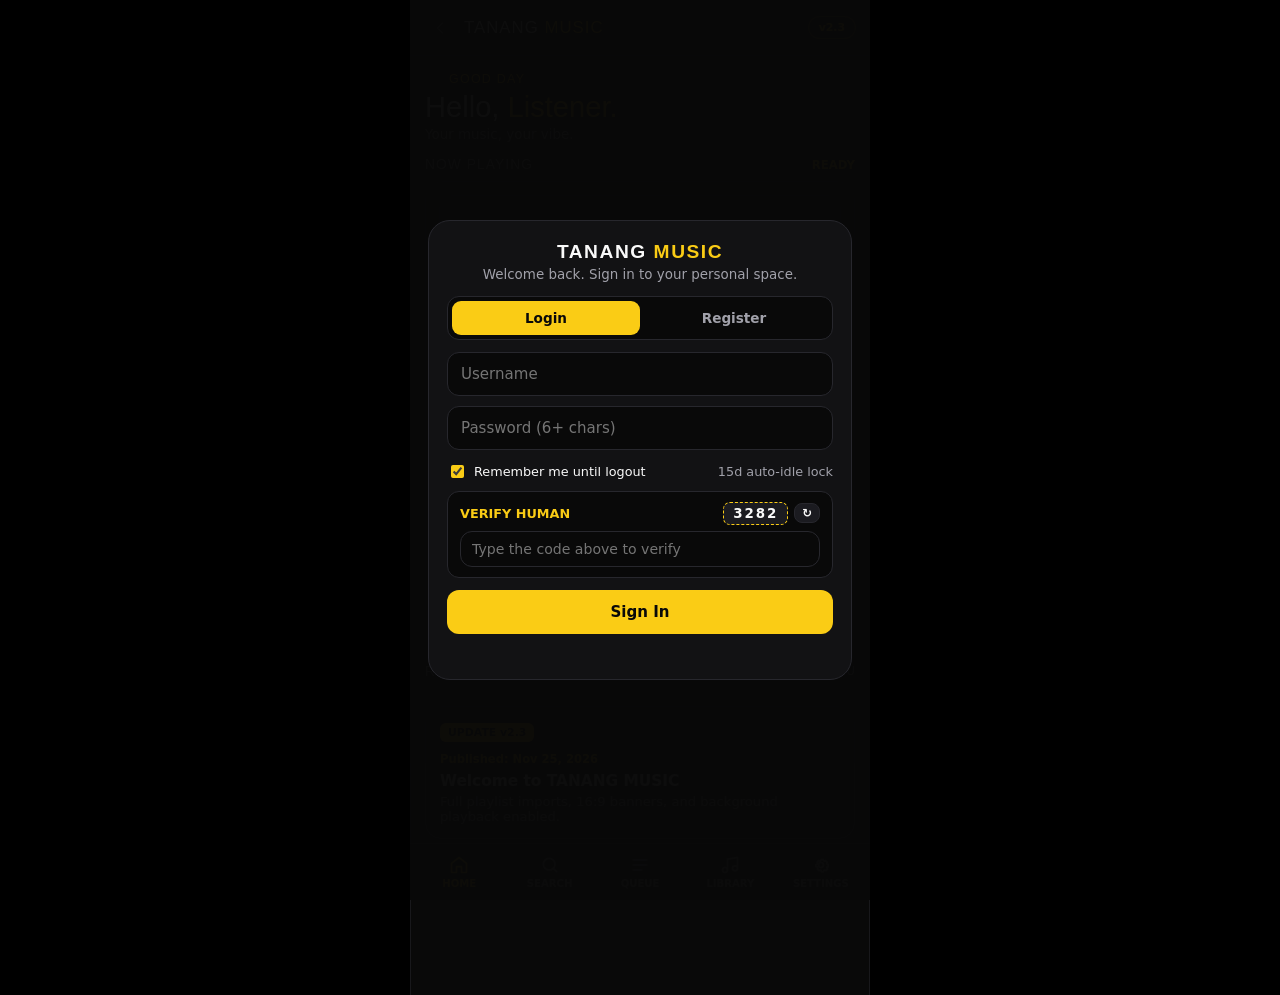
==== commit c305e19b: "Update index.html" ====
--- a/public/index.html
+++ b/public/index.html
@@ -527,8 +527,9 @@
       gap: 7px;
     }
 
-    /* Clean Non-Overlapping Slidable Carousel (1 · 2 · 3) */
+    /* 16:9 Full Banner / Ad Carousel (1 · 2 · 3) */
     .carousel-wrap { margin-top: 14px; }
+    .carousel-wrap.hidden { display: none; }
     .carousel-track {
       display: flex;
       overflow-x: auto;
@@ -540,26 +541,34 @@
     .carousel-track::-webkit-scrollbar { display: none; }
     .carousel-slide {
       flex: 0 0 100%;
+      width: 100%;
       scroll-snap-align: start;
       border-radius: 14px;
       border: 1px solid var(--border);
       background: var(--surface);
-      padding: 11px;
+      overflow: hidden;
+      position: relative;
+      aspect-ratio: 16 / 9;
+    }
+    .carousel-slide.clickable { cursor: pointer; }
+    .carousel-slide img.banner-16-9 {
+      width: 100%;
+      height: 100%;
+      object-fit: cover;
+      display: block;
+    }
+    .carousel-slide-fallback {
+      width: 100%;
+      height: 100%;
       display: flex;
       align-items: center;
-      gap: 11px;
-      cursor: pointer;
-    }
-    .slide-square-img {
-      width: 64px;
-      height: 64px;
-      border-radius: 10px;
-      object-fit: cover;
-      background: var(--surface-2);
-      flex-shrink: 0;
-      border: 1px solid var(--border);
-    }
-    .carousel-slide-content { flex: 1; min-width: 0; }
+      justify-content: center;
+      font-family: "GoEagles", sans-serif;
+      color: var(--accent);
+      font-size: 1.05rem;
+      letter-spacing: 0.06em;
+      background: linear-gradient(135deg, #16161b 0%, #0b0b0e 100%);
+    }
     .carousel-dots {
       display: flex;
       align-items: center;
@@ -583,7 +592,7 @@
       border-color: var(--accent);
     }
 
-    /* Spotify-Style Compact Square Playlist Row / Strip */
+    /* Spotify-Style Compact Square Playlist Cards (Fixed Width + 2-Line Clamped Title) */
     .spotify-playlist-strip {
       display: flex;
       gap: 10px;
@@ -594,11 +603,15 @@
     .spotify-playlist-strip::-webkit-scrollbar { display: none; }
     .sp-pl-card {
       flex: 0 0 112px;
+      width: 112px;
+      min-width: 112px;
+      max-width: 112px;
       background: var(--surface);
       border: 1px solid var(--border);
       border-radius: 12px;
       padding: 7px;
       cursor: pointer;
+      overflow: hidden;
     }
     .sp-pl-card:active { background: var(--surface-2); }
     .sp-pl-thumb {
@@ -611,19 +624,24 @@
       margin-bottom: 6px;
     }
     .sp-pl-title {
-      font-size: 0.78rem;
+      font-size: 0.74rem;
       font-weight: 800;
-      white-space: nowrap;
+      line-height: 1.25;
+      display: -webkit-box;
+      -webkit-line-clamp: 2;
+      -webkit-box-orient: vertical;
       overflow: hidden;
       text-overflow: ellipsis;
+      word-break: break-word;
+      min-height: 1.85rem;
     }
     .sp-pl-sub {
-      font-size: 0.68rem;
+      font-size: 0.66rem;
       color: var(--muted);
       white-space: nowrap;
       overflow: hidden;
       text-overflow: ellipsis;
-      margin-top: 2px;
+      margin-top: 3px;
     }
 
     /* Search Bar with Back Arrow + Last 10 Searches */
@@ -634,7 +652,7 @@
       background: var(--surface);
       border: 1px solid var(--border);
       border-radius: 12px;
-      padding: 6px 8px 6px 8px;
+      padding: 6px 8px;
     }
     .search-back-btn {
       width: 34px;
@@ -685,7 +703,7 @@
       align-items: center;
       justify-content: space-between;
       margin-bottom: 6px;
-      font-size: 0.74rem;
+      font-size: 0.72rem;
       font-weight: 800;
       color: var(--muted);
     }
@@ -766,7 +784,6 @@
       border-radius: 7px;
       flex-shrink: 0;
     }
-    /* Small Square Thumbnail Box Only (Spotify Style) */
     .song-item.is-playlist-row img {
       width: 48px;
       height: 48px;
@@ -847,6 +864,25 @@
       font-size: 0.86rem;
       margin-bottom: 8px;
       outline: none;
+    }
+
+    .crop-preview-16-9 {
+      width: 100%;
+      aspect-ratio: 16 / 9;
+      border-radius: 10px;
+      border: 1px dashed var(--accent);
+      overflow: hidden;
+      background: #08080a;
+      margin-bottom: 8px;
+      display: flex;
+      align-items: center;
+      justify-content: center;
+    }
+    .crop-preview-16-9 img {
+      width: 100%;
+      height: 100%;
+      object-fit: cover;
+      display: block;
     }
 
     .updates-badge {
@@ -1041,7 +1077,6 @@
         <span>15d auto-idle lock</span>
       </div>
 
-      <!-- Human Verification Captcha -->
       <div class="captcha-box">
         <div class="captcha-top">
           <span>VERIFY HUMAN</span>
@@ -1058,7 +1093,7 @@
     </div>
   </div>
 
-  <!-- Fixed Non-Scrolling Top Bar with Step-by-Step Back Button -->
+  <!-- Fixed Non-Scrolling Top Bar -->
   <header class="topbar">
     <div class="topbar-left">
       <button type="button" class="back-nav-btn" id="globalBackBtn" aria-label="Go back" disabled>
@@ -1069,7 +1104,7 @@
         <span>TANANG <b>MUSIC</b></span>
       </a>
     </div>
-    <div class="room-badge" id="versionBadge">v2.2</div>
+    <div class="room-badge" id="versionBadge">v2.3</div>
   </header>
 
   <main class="app-main">
@@ -1156,13 +1191,13 @@
         </div>
       </div>
 
-      <!-- Slidable Dashboard Carousel (1 · 2 · 3) -->
-      <div class="carousel-wrap">
+      <!-- 16:9 Full Image Banner / Ad Carousel (1 · 2 · 3) -->
+      <div class="carousel-wrap" id="carouselWrap">
         <div class="carousel-track" id="dashboardCarousel"></div>
         <div class="carousel-dots" id="carouselDots"></div>
       </div>
 
-      <!-- Spotify-Style Compact Square Playlist Cards -->
+      <!-- Spotify-Style Compact Square Playlist Cards (Max 2 Lines Title) -->
       <div class="section-heading">
         <h2>RECOMMENDED PLAYLISTS</h2>
         <span class="status-text" style="font-size: 0.72rem;">FOR YOU</span>
@@ -1171,11 +1206,11 @@
 
       <!-- Updates Section at Bottom -->
       <div class="updates-footer-card" id="updatesCard">
-        <span class="updates-badge" id="updateVersionTag">UPDATE v2.2</span>
+        <span class="updates-badge" id="updateVersionTag">UPDATE v2.3</span>
         <div class="update-timestamp" id="updatePublishedAt">Published: Nov 25, 2026</div>
         <h3 style="margin: 2px 0 4px; font-size: 0.96rem;" id="updateTitle">Welcome to TANANG MUSIC</h3>
         <p style="margin: 0; font-size: 0.82rem; color: var(--muted);" id="updateBody">
-          Explore personalized playlists, movie hits, and Spotify/YouTube playlist imports.
+          Full playlist imports, 16:9 banners, and background playback enabled.
         </p>
       </div>
     </section>
@@ -1197,7 +1232,6 @@
         </button>
       </div>
 
-      <!-- Recent Searches (Last 10 · Long-press 1 to delete · Clear All button) -->
       <div class="history-panel" id="searchHistoryPanel">
         <div class="history-header">
           <span>RECENT SEARCHES (UP TO 10 · HOLD TO DELETE)</span>
@@ -1253,10 +1287,10 @@
 
       <div id="libPlaylistsView">
         <div class="import-card">
-          <h3>IMPORT FROM YOUTUBE OR SPOTIFY</h3>
+          <h3>IMPORT FULL PLAYLIST (YOUTUBE OR SPOTIFY)</h3>
           <input id="importUrlInput" type="url" placeholder="Paste YouTube or Spotify playlist link...">
           <div style="display: flex; gap: 8px;">
-            <input id="importNameInput" type="text" placeholder="Optional playlist name" style="margin-bottom: 0;">
+            <input id="importNameInput" type="text" placeholder="Leave blank to keep original name" style="margin-bottom: 0;">
             <button type="button" class="text-button accent" id="importPlaylistBtn" style="white-space: nowrap;">IMPORT</button>
           </div>
           <p class="status-text" id="importStatus" style="margin: 6px 0 0;"></p>
@@ -1330,19 +1364,24 @@
 
       <div class="settings-card" id="adminControlsCard" style="display: none;">
         <span class="updates-badge">ADMIN EDITOR</span>
-        <h2 style="margin: 4px 0; font-family: 'MaximumImpact', sans-serif; font-weight: normal;">PUBLISH UPDATES & SLIDES</h2>
-        <p class="status-text" style="margin: 0 0 10px;">Changes publish live to all users with timestamp.</p>
+        <h2 style="margin: 4px 0; font-family: 'MaximumImpact', sans-serif; font-weight: normal;">PUBLISH UPDATES & 16:9 ADS</h2>
+        <p class="status-text" style="margin: 0 0 10px;">Upload/crop 16:9 images, set optional sponsor redirect URLs, or hide ads.</p>
 
         <input id="adminVersionInput" class="admin-input" type="text" placeholder="App Version (e.g. v2.3)">
         <input id="adminTitleInput" class="admin-input" type="text" placeholder="Update Headline">
         <textarea id="adminBodyInput" class="admin-input" rows="2" placeholder="Update message shown to all users..."></textarea>
 
+        <div class="settings-row" style="margin-bottom: 8px;">
+          <span>Show Ads / Banners on Dashboard</span>
+          <input type="checkbox" id="adminShowAdsToggle" checked style="accent-color: var(--accent); width: 18px; height: 18px;">
+        </div>
+
         <div style="margin: 8px 0 6px; font-size: 0.74rem; font-weight: 800; color: var(--accent);">
-          DASHBOARD SLIDES (1 · 2 · 3)
+          16:9 AD / BANNER SLIDES (1 · 2 · 3)
         </div>
         <div id="adminSlidesEditor"></div>
         <button type="button" class="text-button" id="addAdminSlideBtn" style="width: 100%; margin-bottom: 10px;">
-          + ADD SLIDE
+          + ADD 16:9 BANNER / AD
         </button>
 
         <button type="button" class="text-button accent" id="saveAdminConfigBtn" style="width: 100%; padding: 11px;">
@@ -1455,7 +1494,9 @@
   favorites: [],
   playlists: [],
   recentQueries: [],
+  showAds: true,
   slides: [],
+  editingSlideIndex: -1,
   verifiedAdminKey: "",
   searchFilter: "all",
   sheetTrack: null,
@@ -1464,6 +1505,7 @@
   autoQueueRelated: true,
   playerReady: false,
   isPlaying: false,
+  userPausedManually: false,
 };
 
 let ytPlayer = null;
@@ -1539,17 +1581,13 @@
   try {
     const sess = JSON.parse(raw);
     const now = Date.now();
-    const idleTime = now - Number(sess.last_active_at || 0);
-
-    // Auto logout if inactive for more than 15 days
-    if (idleTime > FIFTEEN_DAYS_MS) {
+    if (now - Number(sess.last_active_at || 0) > FIFTEEN_DAYS_MS) {
       clearSession();
       generateCaptcha();
       document.getElementById("authStatus").textContent = "Session expired after 15 days of inactivity. Please login.";
       return;
     }
 
-    // Only auto-login when installed as app (APK) or when Remember Me was checked
     if ((sess.remember || isStandaloneApp()) && sess.username && sess.token) {
       sess.last_active_at = now;
       localStorage.setItem("tanang_session", JSON.stringify(sess));
@@ -1569,25 +1607,6 @@
   }
 }
 
-document.addEventListener("visibilitychange", () => {
-  if (document.visibilityState === "visible" && state.user) {
-    const raw = localStorage.getItem("tanang_session");
-    if (raw) {
-      try {
-        const sess = JSON.parse(raw);
-        if (Date.now() - Number(sess.last_active_at || 0) > FIFTEEN_DAYS_MS) {
-          clearSession();
-          state.token = null;
-          document.getElementById("authGate").classList.remove("hidden");
-          generateCaptcha();
-          return;
-        }
-      } catch {}
-    }
-    touchSessionActivity();
-  }
-});
-
 /* Greetings */
 function updateGreeting(name) {
   const hour = new Date().getHours();
@@ -1605,7 +1624,7 @@
   document.getElementById("greetingHeadline").innerHTML = `Hello, <span>${escapeHtml(name)}.</span>`;
 }
 
-/* Step-by-Step Back Navigation Stack */
+/* Browser History + Android Hardware Back Button Support */
 function renderActivePage(pageId) {
   state.currentPage = pageId;
   document.querySelectorAll(".page").forEach((p) => p.classList.remove("active"));
@@ -1625,16 +1644,36 @@
   }
   if (pushHistory) {
     state.navStack.push(pageId);
+    try {
+      window.history.pushState({ pageId }, "", `#${pageId}`);
+    } catch {}
   }
   renderActivePage(pageId);
 }
 
 function goStepBack() {
-  if (state.navStack.length <= 1) return;
-  state.navStack.pop();
-  const prevPage = state.navStack[state.navStack.length - 1] || "homePage";
-  renderActivePage(prevPage);
-}
+  if (state.navStack.length > 1) {
+    state.navStack.pop();
+    const prevPage = state.navStack[state.navStack.length - 1] || "homePage";
+    renderActivePage(prevPage);
+  }
+}
+
+window.addEventListener("popstate", () => {
+  if (!document.getElementById("actionSheetBackdrop").classList.contains("hidden")) {
+    closeActionSheet();
+    try { window.history.pushState({ pageId: state.currentPage }, "", `#${state.currentPage}`); } catch {}
+    return;
+  }
+  if (state.navStack.length > 1) {
+    goStepBack();
+  }
+});
+
+// Seed initial browser history state so first Android hardware Back does not close app
+try {
+  window.history.replaceState({ pageId: "homePage" }, "", "#homePage");
+} catch {}
 
 document.getElementById("globalBackBtn").addEventListener("click", goStepBack);
 document.querySelectorAll("[data-page]").forEach((btn) => {
@@ -1735,7 +1774,7 @@
   generateCaptcha();
 });
 
-/* Cloud Library & Recent Searches (Up to 10) */
+/* Cloud Library & Recent Searches */
 async function syncUserLibraryFromCloud() {
   if (!state.user) return;
   try {
@@ -1837,7 +1876,6 @@
   }
 });
 
-/* Left Back Arrow Inside Search Returns to Recent Searches List */
 document.getElementById("searchInnerBackBtn").addEventListener("click", () => {
   document.getElementById("searchResults").innerHTML = "";
   document.getElementById("searchStatus").textContent = "Recent searches";
@@ -1846,7 +1884,7 @@
   }
 });
 
-/* Spotify-Style Compact Square Recommended Playlists */
+/* Spotify-Style Compact Square Recommended Playlists (2-Line Clamped Title) */
 async function loadRecommendedPlaylists() {
   const seed = state.recentQueries[0] || "Telugu hit songs";
   const grid = document.getElementById("recommendedPlaylistsGrid");
@@ -1884,26 +1922,34 @@
   } catch {}
 };
 
-/* Clean Dashboard Slidable Carousel (1 · 2 · 3) */
-function renderCarousel(slides) {
+/* 16:9 Full Banner / Ad Carousel (Redirects ONLY if ad_url exists) */
+function renderCarousel(slides, showAds = true) {
   state.slides = slides || [];
+  state.showAds = showAds;
+  const wrap = document.getElementById("carouselWrap");
   const track = document.getElementById("dashboardCarousel");
   const dots = document.getElementById("carouselDots");
-  if (!state.slides.length) {
+
+  if (!showAds || !state.slides.length) {
+    wrap.classList.add("hidden");
     track.innerHTML = "";
     dots.innerHTML = "";
     return;
   }
 
-  track.innerHTML = state.slides.map((s, idx) => `
-    <div class="carousel-slide" onclick="window.__triggerSlide(${idx})">
-      <img class="slide-square-img" src="${escapeHtml(s.image || "/logo-circle.png")}" alt="">
-      <div class="carousel-slide-content">
-        <div style="font-size: 0.94rem; font-weight: 800;">${escapeHtml(s.title)}</div>
-        <div style="font-size: 0.78rem; color: var(--muted); margin-top: 2px;">${escapeHtml(s.subtitle)}</div>
-      </div>
-    </div>
-  `).join("");
+  wrap.classList.remove("hidden");
+  track.innerHTML = state.slides.map((s, idx) => {
+    const hasUrl = Boolean((s.ad_url || "").trim());
+    return `
+      <div class="carousel-slide ${hasUrl ? "clickable" : ""}" onclick="window.__triggerSlide(${idx})">
+        ${
+          s.image
+            ? `<img class="banner-16-9" src="${escapeHtml(s.image)}" alt="${escapeHtml(s.title || "Banner")}">`
+            : `<div class="carousel-slide-fallback">${escapeHtml(s.title || "TANANG MUSIC")}</div>`
+        }
+      </div>
+    `;
+  }).join("");
 
   dots.innerHTML = state.slides.map((_, idx) => `
     <button type="button" class="carousel-dot ${idx === 0 ? "active" : ""}" onclick="window.__scrollToSlide(${idx})">${idx + 1}</button>
@@ -1923,13 +1969,13 @@
 
 window.__triggerSlide = (idx) => {
   const s = state.slides[idx];
-  if (!s || !s.query) return;
-  document.getElementById("searchInput").value = s.query;
-  goToPage("searchPage", true);
-  performSearch(true);
+  if (!s) return;
+  const targetUrl = (s.ad_url || "").trim();
+  if (!targetUrl) return; // Normal image: no redirect powers
+  window.open(targetUrl, "_blank", "noopener,noreferrer");
 };
 
-/* Global Config + Gated Admin Access */
+/* Global Config + Admin 16:9 Image Cropper & Ad Toggle */
 async function loadGlobalAppConfig() {
   try {
     const res = await fetch("/api/app_config");
@@ -1951,7 +1997,9 @@
       document.getElementById("updateBody").textContent = cfg.announcement_body;
       document.getElementById("adminBodyInput").value = cfg.announcement_body;
     }
-    renderCarousel(cfg.slides || []);
+    const showAds = cfg.show_ads !== false;
+    document.getElementById("adminShowAdsToggle").checked = showAds;
+    renderCarousel(cfg.slides || [], showAds);
   } catch {}
 }
 
@@ -1985,35 +2033,117 @@
   }
 });
 
+/* Crop any uploaded image or URL into a compact 16:9 JPEG thumbnail */
+function cropSourceTo16x9DataUrl(srcUrl, callback) {
+  const img = new Image();
+  img.crossOrigin = "anonymous";
+  img.onload = () => {
+    const targetW = 640;
+    const targetH = 360; // 16:9 ratio
+    const canvas = document.createElement("canvas");
+    canvas.width = targetW;
+    canvas.height = targetH;
+    const ctx = canvas.getContext("2d");
+
+    const srcRatio = img.width / img.height;
+    const targetRatio = 16 / 9;
+    let sx = 0, sy = 0, sw = img.width, sh = img.height;
+
+    if (srcRatio > targetRatio) {
+      sw = img.height * targetRatio;
+      sx = (img.width - sw) / 2;
+    } else {
+      sh = img.width / targetRatio;
+      sy = (img.height - sh) / 2;
+    }
+
+    ctx.drawImage(img, sx, sy, sw, sh, 0, 0, targetW, targetH);
+    try {
+      callback(canvas.toDataURL("image/jpeg", 0.82));
+    } catch {
+      callback(srcUrl); // Fallback if external server blocks CORS canvas export
+    }
+  };
+  img.onerror = () => callback(srcUrl);
+  img.src = srcUrl;
+}
+
+window.__handleSlideFileUpload = (idx, inputEl) => {
+  const file = inputEl.files && inputEl.files[0];
+  if (!file) return;
+  const reader = new FileReader();
+  reader.onload = (e) => {
+    cropSourceTo16x9DataUrl(e.target.result, (croppedDataUrl) => {
+      state.slides[idx].image = croppedDataUrl;
+      renderAdminSlidesEditor();
+    });
+  };
+  reader.readAsDataURL(file);
+};
+
+window.__cropSlideImageUrl = (idx) => {
+  const url = (state.slides[idx].image || "").trim();
+  if (!url) return;
+  cropSourceTo16x9DataUrl(url, (croppedDataUrl) => {
+    state.slides[idx].image = croppedDataUrl;
+    renderAdminSlidesEditor();
+  });
+};
+
+window.__toggleEditSlide = (idx) => {
+  state.editingSlideIndex = state.editingSlideIndex === idx ? -1 : idx;
+  renderAdminSlidesEditor();
+};
+
 function renderAdminSlidesEditor() {
   const wrap = document.getElementById("adminSlidesEditor");
-  wrap.innerHTML = state.slides.map((s, i) => `
-    <div style="border: 1px solid var(--border); border-radius: 10px; padding: 8px; margin-bottom: 8px; background: var(--bg);">
-      <div style="display: flex; justify-content: space-between; margin-bottom: 6px; font-size: 0.74rem; color: var(--accent);">
-        <span>SLIDE #${i + 1}</span>
-        <button type="button" class="text-button" style="padding: 2px 7px;" onclick="window.__removeAdminSlide(${i})">✕</button>
-      </div>
-      <input class="admin-input" placeholder="Slide Title" value="${escapeHtml(s.title)}" onchange="state.slides[${i}].title = this.value">
-      <input class="admin-input" placeholder="Subtitle" value="${escapeHtml(s.subtitle)}" onchange="state.slides[${i}].subtitle = this.value">
-      <input class="admin-input" placeholder="Image URL (optional)" value="${escapeHtml(s.image)}" onchange="state.slides[${i}].image = this.value">
-      <input class="admin-input" placeholder="Search Query on Tap" value="${escapeHtml(s.query)}" onchange="state.slides[${i}].query = this.value">
-    </div>
-  `).join("");
+  wrap.innerHTML = state.slides.map((s, i) => {
+    const isEditing = state.editingSlideIndex === i;
+    return `
+      <div style="border: 1px solid var(--border); border-radius: 10px; padding: 9px; margin-bottom: 8px; background: var(--bg);">
+        <div style="display: flex; justify-content: space-between; align-items: center; margin-bottom: 6px; font-size: 0.74rem; color: var(--accent);">
+          <span>SLIDE #${i + 1} ${s.ad_url ? "(CLICKABLE AD)" : "(IMAGE ONLY)"}</span>
+          <div style="display: flex; gap: 6px;">
+            <button type="button" class="text-button" style="padding: 2px 8px;" onclick="window.__toggleEditSlide(${i})">${isEditing ? "DONE" : "EDIT"}</button>
+            <button type="button" class="text-button" style="padding: 2px 7px;" onclick="window.__removeAdminSlide(${i})">✕</button>
+          </div>
+        </div>
+        <div class="crop-preview-16-9">
+          ${s.image ? `<img src="${escapeHtml(s.image)}" alt="">` : `<span class="status-text">16:9 Preview</span>`}
+        </div>
+        ${isEditing ? `
+          <label class="text-button" style="display: block; text-align: center; margin-bottom: 8px;">
+            UPLOAD & CROP 16:9 IMAGE
+            <input type="file" accept="image/*" style="display: none;" onchange="window.__handleSlideFileUpload(${i}, this)">
+          </label>
+          <div style="display: flex; gap: 6px; margin-bottom: 6px;">
+            <input class="admin-input" style="margin-bottom: 0;" placeholder="Or paste Image URL..." value="${escapeHtml(s.image)}" onchange="state.slides[${i}].image = this.value">
+            <button type="button" class="text-button accent" onclick="window.__cropSlideImageUrl(${i})">CROP 16:9</button>
+          </div>
+          <input class="admin-input" placeholder="Sponsor Ad Redirect URL (leave empty for normal image)" value="${escapeHtml(s.ad_url || "")}" onchange="state.slides[${i}].ad_url = this.value">
+          <input class="admin-input" placeholder="Banner Label (optional)" value="${escapeHtml(s.title || "")}" onchange="state.slides[${i}].title = this.value">
+        ` : ""}
+      </div>
+    `;
+  }).join("");
 }
 
 document.getElementById("addAdminSlideBtn").addEventListener("click", () => {
-  state.slides.push({ title: "New Slide", subtitle: "", image: "", query: "Telugu hit songs", is_ad: false });
+  state.slides.push({ title: "New Banner", image: "", ad_url: "", is_ad: true });
+  state.editingSlideIndex = state.slides.length - 1;
   renderAdminSlidesEditor();
 });
 
 window.__removeAdminSlide = (i) => {
   state.slides.splice(i, 1);
+  if (state.editingSlideIndex === i) state.editingSlideIndex = -1;
   renderAdminSlidesEditor();
 };
 
 document.getElementById("saveAdminConfigBtn").addEventListener("click", async () => {
   const statusEl = document.getElementById("adminStatus");
   statusEl.textContent = "Publishing...";
+  const showAds = document.getElementById("adminShowAdsToggle").checked;
   try {
     const res = await fetch("/api/app_config", {
       method: "POST",
@@ -2023,6 +2153,7 @@
         version: document.getElementById("adminVersionInput").value,
         announcement_title: document.getElementById("adminTitleInput").value,
         announcement_body: document.getElementById("adminBodyInput").value,
+        show_ads: showAds,
         slides: state.slides,
       }),
     });
@@ -2038,7 +2169,7 @@
   }
 });
 
-/* Player & Background Playback Support */
+/* Player & Background Playback Persistence */
 function syncPlayPauseIcons(playing) {
   state.isPlaying = playing;
   const svg = playing ? PAUSE_SVG : PLAY_SVG;
@@ -2063,6 +2194,7 @@
       modestbranding: 1,
       playsinline: 1,
       rel: 0,
+      origin: window.location.origin,
     },
     events: {
       onReady: () => {
@@ -2071,10 +2203,18 @@
       },
       onStateChange: (event) => {
         if (event.data === YT.PlayerState.PLAYING) {
+          state.userPausedManually = false;
           syncPlayPauseIcons(true);
           updateMediaSession();
         } else if (event.data === YT.PlayerState.PAUSED) {
-          syncPlayPauseIcons(false);
+          // If browser auto-paused when switching apps (not user tap), resume immediately
+          if (document.hidden && !state.userPausedManually && state.currentTrack) {
+            setTimeout(() => {
+              if (!state.userPausedManually) ytPlayer?.playVideo?.();
+            }, 150);
+          } else {
+            syncPlayPauseIcons(false);
+          }
         } else if (event.data === YT.PlayerState.ENDED) {
           playNextFromQueue();
         }
@@ -2082,6 +2222,32 @@
     },
   });
 };
+
+// Keep background playback alive when switching to Chrome or another app (stops only if closed)
+document.addEventListener("visibilitychange", () => {
+  if (document.hidden) {
+    if (state.isPlaying && !state.userPausedManually && ytPlayer && state.playerReady) {
+      setTimeout(() => {
+        if (!state.userPausedManually) ytPlayer.playVideo();
+      }, 200);
+    }
+  } else if (state.user) {
+    const raw = localStorage.getItem("tanang_session");
+    if (raw) {
+      try {
+        const sess = JSON.parse(raw);
+        if (Date.now() - Number(sess.last_active_at || 0) > FIFTEEN_DAYS_MS) {
+          clearSession();
+          state.token = null;
+          document.getElementById("authGate").classList.remove("hidden");
+          generateCaptcha();
+          return;
+        }
+      } catch {}
+    }
+    touchSessionActivity();
+  }
+});
 
 function updateMediaSession() {
   const track = state.currentTrack;
@@ -2091,8 +2257,14 @@
     artist: decodeHtml(track.artist),
     artwork: track.thumbnail ? [{ src: track.thumbnail, sizes: "480x360", type: "image/jpeg" }] : [],
   });
-  navigator.mediaSession.setActionHandler("play", () => ytPlayer?.playVideo?.());
-  navigator.mediaSession.setActionHandler("pause", () => ytPlayer?.pauseVideo?.());
+  navigator.mediaSession.setActionHandler("play", () => {
+    state.userPausedManually = false;
+    ytPlayer?.playVideo?.();
+  });
+  navigator.mediaSession.setActionHandler("pause", () => {
+    state.userPausedManually = true;
+    ytPlayer?.pauseVideo?.();
+  });
   navigator.mediaSession.setActionHandler("previoustrack", playPrevTrack);
   navigator.mediaSession.setActionHandler("nexttrack", playNextFromQueue);
 }
@@ -2126,6 +2298,7 @@
     state.history.push(state.currentTrack);
   }
   state.currentTrack = track;
+  state.userPausedManually = false;
 
   document.getElementById("currentTitle").textContent = decodeHtml(track.title);
   document.getElementById("currentChannel").textContent = decodeHtml(track.artist);
@@ -2159,7 +2332,13 @@
 
 function togglePlayPause() {
   if (!ytPlayer || !state.playerReady) return;
-  state.isPlaying ? ytPlayer.pauseVideo() : ytPlayer.playVideo();
+  if (state.isPlaying) {
+    state.userPausedManually = true;
+    ytPlayer.pauseVideo();
+  } else {
+    state.userPausedManually = false;
+    ytPlayer.playVideo();
+  }
 }
 
 document.getElementById("playPauseButton").addEventListener("click", togglePlayPause);
@@ -2285,7 +2464,7 @@
     const handleSelect = async () => {
       if (longPressed) return;
       if (isPl && item.playlistId) {
-        statusEl.textContent = "Loading playlist...";
+        statusEl.textContent = "Loading full playlist...";
         await window.__openSearchedPlaylist(item.playlistId);
         return;
       }
@@ -2427,7 +2606,7 @@
   renderQueue();
 });
 
-/* Library Tabs & Importer */
+/* Library Tabs & Full Playlist Importer */
 document.querySelectorAll(".lib-tab").forEach((tab) => {
   tab.addEventListener("click", () => {
     document.querySelectorAll(".lib-tab").forEach((t) => t.classList.remove("active"));
@@ -2527,7 +2706,7 @@
   const statusEl = document.getElementById("importStatus");
   if (!url) return;
 
-  statusEl.textContent = "Importing playlist tracks...";
+  statusEl.textContent = "Importing all tracks from playlist...";
   try {
     const res = await fetch("/api/import_playlist", {
       method: "POST",
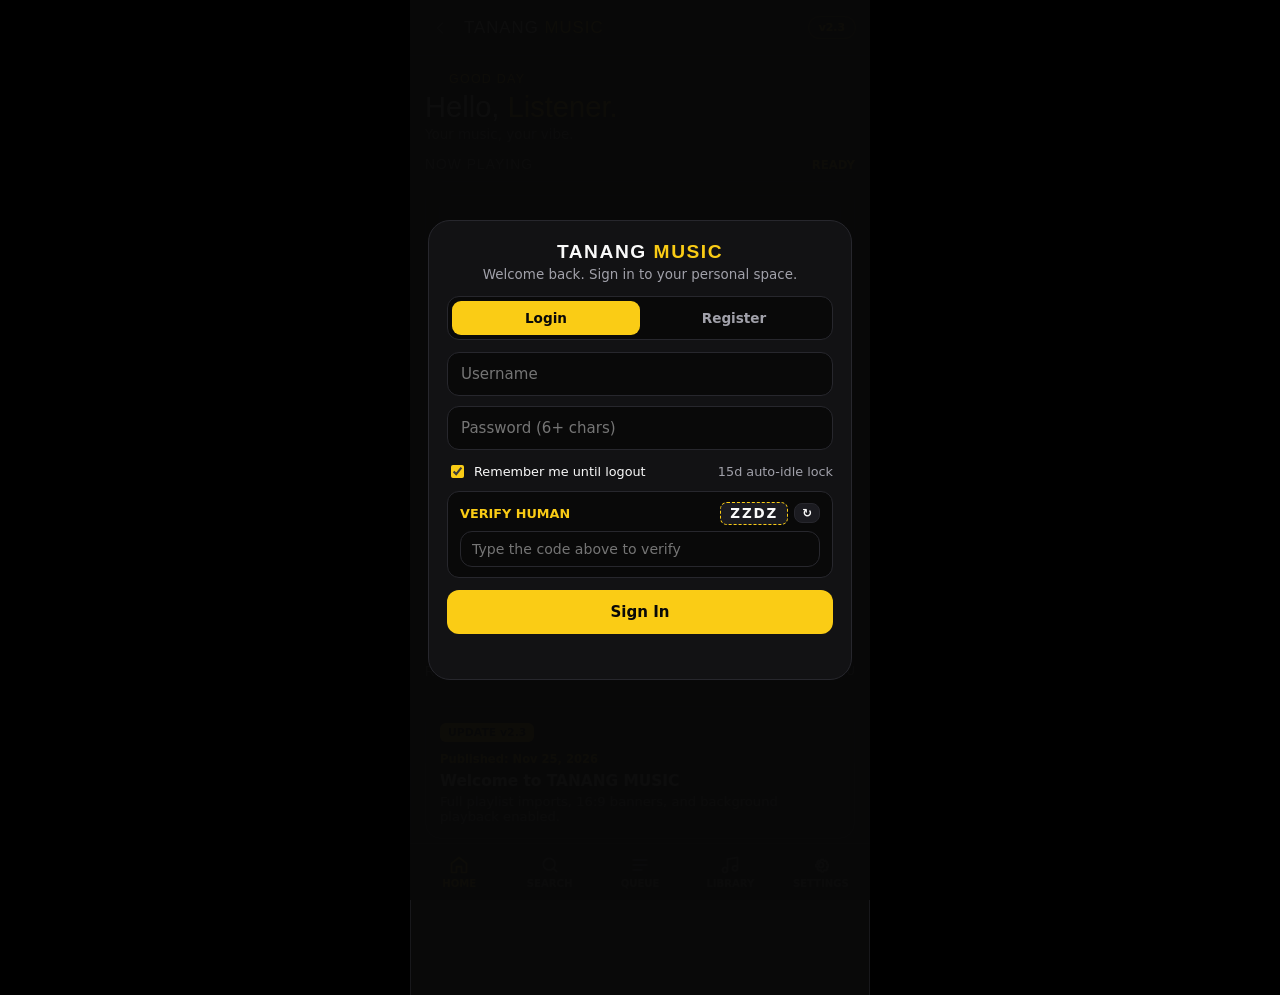
==== commit 1a79a9e7: "Update index.html" ====
--- a/public/index.html
+++ b/public/index.html
@@ -1469,6 +1469,45 @@
 
 <script src="https://www.youtube.com/iframe_api"></script>
 <script>
+
+// 1. Prevent YouTube iframe from detecting background/hidden tab state
+try {
+  Object.defineProperty(document, "hidden", { get: () => false, configurable: true });
+  Object.defineProperty(document, "visibilityState", { get: () => "visible", configurable: true });
+} catch {}
+
+document.addEventListener(
+  "visibilitychange",
+  (e) => {
+    e.stopImmediatePropagation();
+    if (state.currentTrack && !state.userPausedManually && ytPlayer && state.playerReady) {
+      setTimeout(() => {
+        if (!state.userPausedManually) ytPlayer.playVideo();
+      }, 150);
+    }
+  },
+  true
+);
+
+// 2. Keep an active Web Audio context alive so Android treats Chrome as an active audio app
+let bgAudioCtx = null;
+function unlockBackgroundAudio() {
+  try {
+    if (!bgAudioCtx) {
+      const AudioCtx = window.AudioContext || window.webkitAudioContext;
+      bgAudioCtx = new AudioCtx();
+      const osc = bgAudioCtx.createOscillator();
+      const gain = bgAudioCtx.createGain();
+      gain.gain.value = 0.0001;
+      osc.connect(gain);
+      gain.connect(bgAudioCtx.destination);
+      osc.start();
+    }
+    if (bgAudioCtx.state === "suspended") bgAudioCtx.resume();
+  } catch {}
+}
+document.addEventListener("pointerdown", unlockBackgroundAudio, { once: true });
+
 const PLAY_SVG = `<path d="M8 5v14l11-7z" fill="currentColor" stroke="none"/>`;
 const PAUSE_SVG = `<rect x="6" y="4" width="4" height="16" rx="1" fill="currentColor" stroke="none"/><rect x="14" y="4" width="4" height="16" rx="1" fill="currentColor" stroke="none"/>`;
 
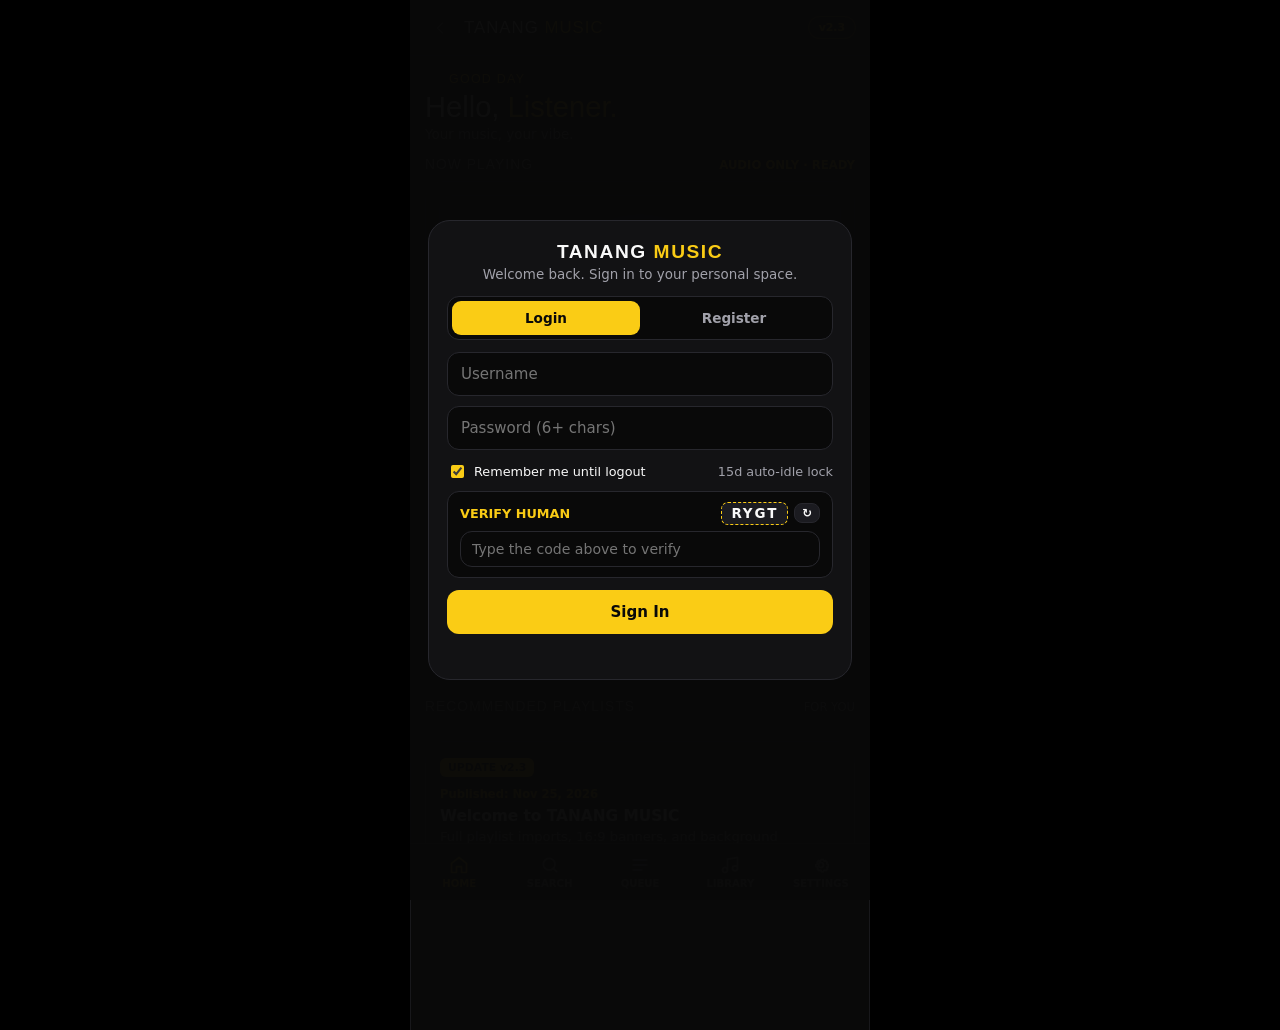
==== commit ba599329: "Update index.html" ====
--- a/public/index.html
+++ b/public/index.html
@@ -357,12 +357,107 @@
     }
     .playing-status { font-size: 0.73rem; font-weight: 800; color: var(--accent); }
 
-    /* Player Card */
+    /* Player Card: Strictly Audio-Only Default (Spinning CD + Equalizer) */
     .player-card {
       background: var(--surface);
       border: 1px solid var(--border);
       border-radius: 18px;
       padding: 13px;
+    }
+
+    .audio-only-stage {
+      display: flex;
+      flex-direction: column;
+      align-items: center;
+      background: var(--surface-2);
+      border: 1px solid var(--border);
+      border-radius: 14px;
+      padding: 18px 12px 16px;
+    }
+    .audio-only-stage.hidden { display: none; }
+
+    .cd-disc {
+      position: relative;
+      width: 164px;
+      height: 164px;
+      border-radius: 50%;
+      border: 5px solid #27272d;
+      box-shadow: 0 10px 28px rgba(0, 0, 0, 0.55);
+      overflow: hidden;
+      animation: tanangSpinCd 9s linear infinite;
+    }
+    .cd-disc.paused {
+      animation-play-state: paused;
+    }
+    .cd-disc img {
+      width: 100%;
+      height: 100%;
+      object-fit: cover;
+      display: block;
+    }
+    .cd-center-hole {
+      position: absolute;
+      top: 50%;
+      left: 50%;
+      width: 28px;
+      height: 28px;
+      transform: translate(-50%, -50%);
+      border-radius: 50%;
+      background: var(--bg);
+      border: 3px solid rgba(250, 204, 21, 0.55);
+    }
+    @keyframes tanangSpinCd {
+      from { transform: rotate(0deg); }
+      to { transform: rotate(360deg); }
+    }
+
+    .equalizer-bars {
+      display: flex;
+      align-items: flex-end;
+      gap: 5px;
+      height: 26px;
+      margin-top: 14px;
+    }
+    .equalizer-bars span {
+      width: 5px;
+      height: 8px;
+      border-radius: 4px;
+      background: var(--accent);
+      animation: tanangEqBounce 0.72s ease-in-out infinite alternate;
+    }
+    .equalizer-bars span:nth-child(2) { animation-delay: 0.14s; }
+    .equalizer-bars span:nth-child(3) { animation-delay: 0.28s; }
+    .equalizer-bars span:nth-child(4) { animation-delay: 0.42s; }
+    .equalizer-bars span:nth-child(5) { animation-delay: 0.56s; }
+    .equalizer-bars.paused span {
+      animation-play-state: paused;
+      height: 6px;
+    }
+    @keyframes tanangEqBounce {
+      from { height: 6px; }
+      to { height: 24px; }
+    }
+
+    .audio-mode-hint {
+      margin-top: 8px;
+      font-size: 0.72rem;
+      color: var(--muted);
+    }
+
+    /* Optional Video Stage (Hidden by default; auto-returns to Audio on Back) */
+    .video-stage {
+      display: none;
+      flex-direction: column;
+      gap: 8px;
+    }
+    .video-stage.active {
+      display: flex;
+    }
+    .video-stage-bar {
+      display: flex;
+      align-items: center;
+      justify-content: space-between;
+      gap: 8px;
     }
     .video-frame {
       position: relative;
@@ -387,22 +482,6 @@
       display: block;
       border: 0;
     }
-    .player-card.audio-mode .video-frame { aspect-ratio: 16 / 3.5; }
-
-    .video-placeholder {
-      position: absolute;
-      inset: 0;
-      display: flex;
-      flex-direction: column;
-      align-items: center;
-      justify-content: center;
-      gap: 6px;
-      color: var(--muted);
-      background: #0b0b0d;
-      z-index: 2;
-      pointer-events: none;
-    }
-    .video-placeholder.hidden { display: none; }
 
     .track-header-row {
       display: flex;
@@ -501,6 +580,11 @@
       font-weight: 800;
       font-size: 0.74rem;
       cursor: pointer;
+    }
+    .video-mode-button.active-watch {
+      border-color: var(--accent);
+      color: var(--accent);
+      background: var(--accent-soft);
     }
 
     .inline-queue-drawer {
@@ -592,7 +676,7 @@
       border-color: var(--accent);
     }
 
-    /* Spotify-Style Compact Square Playlist Cards (Fixed Width + 2-Line Clamped Title) */
+    /* Spotify-Style Compact Square Playlist Cards */
     .spotify-playlist-strip {
       display: flex;
       gap: 10px;
@@ -1053,6 +1137,9 @@
 <body>
 <div class="mobile-shell">
 
+  <!-- Native Background Audio Stream Element (Strictly Audio-Only Default) -->
+  <audio id="tanangNativeAudio" preload="auto"></audio>
+
   <!-- Login / Register + Human Captcha Overlay -->
   <div class="auth-overlay" id="authGate">
     <div class="auth-box">
@@ -1121,24 +1208,39 @@
 
       <div class="section-heading">
         <h2>NOW PLAYING</h2>
-        <span class="playing-status" id="playingStatus">READY</span>
-      </div>
-
-      <div class="player-card">
-        <div class="video-frame" id="videoFrame">
-          <div class="video-crop-wrap">
-            <div id="youtubePlayer"></div>
+        <span class="playing-status" id="playingStatus">AUDIO ONLY · READY</span>
+      </div>
+
+      <div class="player-card audio-mode">
+        <!-- STRICT AUDIO-ONLY STAGE (Spinning CD + Thumbnail + Equalizer) -->
+        <div class="audio-only-stage" id="audioOnlyStage">
+          <div class="cd-disc paused" id="cdDisc">
+            <img id="cdThumbnailImg" src="/logo-circle.png" alt="Track Thumbnail">
+            <div class="cd-center-hole"></div>
           </div>
-          <div class="video-placeholder" id="videoPlaceholder">
-            <svg viewBox="0 0 24 24"><path d="M8 5v14l11-7z"/></svg>
-            <span>Search a movie, hero, or song</span>
+          <div class="equalizer-bars paused" id="equalizerBars" aria-hidden="true">
+            <span></span><span></span><span></span><span></span><span></span>
+          </div>
+          <div class="audio-mode-hint" id="audioModeHint">Strictly Audio Mode · Background Ready</div>
+        </div>
+
+        <!-- OPTIONAL VIDEO STAGE (Opens only on Watch Video; auto-returns to Audio on Back) -->
+        <div class="video-stage" id="videoStage">
+          <div class="video-stage-bar">
+            <span style="font-size: 0.74rem; font-weight: 800; color: var(--accent);">VIDEO MODE</span>
+            <button type="button" class="text-button accent" id="backToAudioBtn">← BACK TO AUDIO</button>
+          </div>
+          <div class="video-frame" id="videoFrame">
+            <div class="video-crop-wrap">
+              <div id="youtubePlayer"></div>
+            </div>
           </div>
         </div>
 
         <div class="track-header-row">
           <div class="track-info">
             <h2 id="currentTitle">Choose a song</h2>
-            <p id="currentChannel">Tap Search to start listening</p>
+            <p id="currentChannel">Tap Search to start listening in Audio Mode</p>
           </div>
           <button type="button" class="dots-btn" id="nowPlayingDotsBtn" aria-label="Track options">
             <svg viewBox="0 0 24 24"><circle cx="12" cy="5" r="1.5"/><circle cx="12" cy="12" r="1.5"/><circle cx="12" cy="19" r="1.5"/></svg>
@@ -1175,7 +1277,7 @@
 
         <div class="player-secondary-row">
           <button class="video-mode-button" id="videoModeButton" type="button" onclick="togglePlaybackMode()">
-            COMPACT VIEW
+            WATCH VIDEO
           </button>
           <button class="video-mode-button" id="toggleInlineQueueBtn" type="button">
             QUEUE (<span id="inlineQueueCount">0</span>) ▾
@@ -1197,7 +1299,7 @@
         <div class="carousel-dots" id="carouselDots"></div>
       </div>
 
-      <!-- Spotify-Style Compact Square Playlist Cards (Max 2 Lines Title) -->
+      <!-- Spotify-Style Compact Square Playlist Cards -->
       <div class="section-heading">
         <h2>RECOMMENDED PLAYLISTS</h2>
         <span class="status-text" style="font-size: 0.72rem;">FOR YOU</span>
@@ -1335,8 +1437,8 @@
           <input type="checkbox" id="prefAutoQueue" checked style="accent-color: var(--accent); width: 18px; height: 18px;">
         </div>
         <div class="settings-row">
-          <span>Compact Audio Mode</span>
-          <input type="checkbox" id="prefAudioMode" style="accent-color: var(--accent); width: 18px; height: 18px;">
+          <span>Strict Audio Mode Default</span>
+          <input type="checkbox" id="prefAudioMode" checked style="accent-color: var(--accent); width: 18px; height: 18px;">
         </div>
         <div class="settings-row">
           <span>Clear Search Cache</span>
@@ -1469,45 +1571,6 @@
 
 <script src="https://www.youtube.com/iframe_api"></script>
 <script>
-
-// 1. Prevent YouTube iframe from detecting background/hidden tab state
-try {
-  Object.defineProperty(document, "hidden", { get: () => false, configurable: true });
-  Object.defineProperty(document, "visibilityState", { get: () => "visible", configurable: true });
-} catch {}
-
-document.addEventListener(
-  "visibilitychange",
-  (e) => {
-    e.stopImmediatePropagation();
-    if (state.currentTrack && !state.userPausedManually && ytPlayer && state.playerReady) {
-      setTimeout(() => {
-        if (!state.userPausedManually) ytPlayer.playVideo();
-      }, 150);
-    }
-  },
-  true
-);
-
-// 2. Keep an active Web Audio context alive so Android treats Chrome as an active audio app
-let bgAudioCtx = null;
-function unlockBackgroundAudio() {
-  try {
-    if (!bgAudioCtx) {
-      const AudioCtx = window.AudioContext || window.webkitAudioContext;
-      bgAudioCtx = new AudioCtx();
-      const osc = bgAudioCtx.createOscillator();
-      const gain = bgAudioCtx.createGain();
-      gain.gain.value = 0.0001;
-      osc.connect(gain);
-      gain.connect(bgAudioCtx.destination);
-      osc.start();
-    }
-    if (bgAudioCtx.state === "suspended") bgAudioCtx.resume();
-  } catch {}
-}
-document.addEventListener("pointerdown", unlockBackgroundAudio, { once: true });
-
 const PLAY_SVG = `<path d="M8 5v14l11-7z" fill="currentColor" stroke="none"/>`;
 const PAUSE_SVG = `<rect x="6" y="4" width="4" height="16" rx="1" fill="currentColor" stroke="none"/><rect x="14" y="4" width="4" height="16" rx="1" fill="currentColor" stroke="none"/>`;
 
@@ -1540,13 +1603,16 @@
   searchFilter: "all",
   sheetTrack: null,
   shuffle: false,
-  audioMode: false,
+  audioMode: true, // Strictly Audio-Only by default
+  videoModeActive: false,
   autoQueueRelated: true,
   playerReady: false,
   isPlaying: false,
   userPausedManually: false,
+  isSeeking: false,
 };
 
+const nativeAudio = document.getElementById("tanangNativeAudio");
 let ytPlayer = null;
 let progressTimer = null;
 
@@ -1577,7 +1643,7 @@
 }
 document.getElementById("refreshCaptchaBtn").addEventListener("click", generateCaptcha);
 
-/* Session Persistence (APK + Remember Me + 15-Day Idle Auto-Logout) */
+/* Session Persistence */
 function isStandaloneApp() {
   return (
     window.matchMedia("(display-mode: standalone)").matches ||
@@ -1699,6 +1765,11 @@
 }
 
 window.addEventListener("popstate", () => {
+  // Automatically switch from Video Mode back to Audio-Only mode on Back press
+  if (state.videoModeActive) {
+    exitVideoModeToAudio(true);
+    return;
+  }
   if (!document.getElementById("actionSheetBackdrop").classList.contains("hidden")) {
     closeActionSheet();
     try { window.history.pushState({ pageId: state.currentPage }, "", `#${state.currentPage}`); } catch {}
@@ -1709,12 +1780,17 @@
   }
 });
 
-// Seed initial browser history state so first Android hardware Back does not close app
 try {
   window.history.replaceState({ pageId: "homePage" }, "", "#homePage");
 } catch {}
 
-document.getElementById("globalBackBtn").addEventListener("click", goStepBack);
+document.getElementById("globalBackBtn").addEventListener("click", () => {
+  if (state.videoModeActive) {
+    exitVideoModeToAudio(true);
+    return;
+  }
+  goStepBack();
+});
 document.querySelectorAll("[data-page]").forEach((btn) => {
   btn.addEventListener("click", () => goToPage(btn.dataset.page, true));
 });
@@ -1923,7 +1999,7 @@
   }
 });
 
-/* Spotify-Style Compact Square Recommended Playlists (2-Line Clamped Title) */
+/* Spotify-Style Compact Square Recommended Playlists */
 async function loadRecommendedPlaylists() {
   const seed = state.recentQueries[0] || "Telugu hit songs";
   const grid = document.getElementById("recommendedPlaylistsGrid");
@@ -1961,7 +2037,7 @@
   } catch {}
 };
 
-/* 16:9 Full Banner / Ad Carousel (Redirects ONLY if ad_url exists) */
+/* 16:9 Full Banner / Ad Carousel (1 · 2 · 3) */
 function renderCarousel(slides, showAds = true) {
   state.slides = slides || [];
   state.showAds = showAds;
@@ -2010,7 +2086,7 @@
   const s = state.slides[idx];
   if (!s) return;
   const targetUrl = (s.ad_url || "").trim();
-  if (!targetUrl) return; // Normal image: no redirect powers
+  if (!targetUrl) return;
   window.open(targetUrl, "_blank", "noopener,noreferrer");
 };
 
@@ -2072,13 +2148,12 @@
   }
 });
 
-/* Crop any uploaded image or URL into a compact 16:9 JPEG thumbnail */
 function cropSourceTo16x9DataUrl(srcUrl, callback) {
   const img = new Image();
   img.crossOrigin = "anonymous";
   img.onload = () => {
     const targetW = 640;
-    const targetH = 360; // 16:9 ratio
+    const targetH = 360;
     const canvas = document.createElement("canvas");
     canvas.width = targetW;
     canvas.height = targetH;
@@ -2100,7 +2175,7 @@
     try {
       callback(canvas.toDataURL("image/jpeg", 0.82));
     } catch {
-      callback(srcUrl); // Fallback if external server blocks CORS canvas export
+      callback(srcUrl);
     }
   };
   img.onerror = () => callback(srcUrl);
@@ -2208,13 +2283,20 @@
   }
 });
 
-/* Player & Background Playback Persistence */
-function syncPlayPauseIcons(playing) {
+/* Audio-First Player + Equalizer + Spinning CD + Optional Watch Video */
+function syncAudioVisuals(playing) {
   state.isPlaying = playing;
+  const activeAudioVisual = playing && !state.videoModeActive;
+  document.getElementById("cdDisc")?.classList.toggle("paused", !activeAudioVisual);
+  document.getElementById("equalizerBars")?.classList.toggle("paused", !activeAudioVisual);
+
   const svg = playing ? PAUSE_SVG : PLAY_SVG;
   document.getElementById("playPauseIcon").innerHTML = svg;
   document.getElementById("miniPlayIcon").innerHTML = svg;
-  document.getElementById("playingStatus").textContent = playing ? "PLAYING" : "PAUSED";
+  document.getElementById("playingStatus").textContent = state.videoModeActive
+    ? (playing ? "VIDEO PLAYING" : "VIDEO PAUSED")
+    : (playing ? "AUDIO ONLY · PLAYING" : "AUDIO ONLY · PAUSED");
+
   if ("mediaSession" in navigator) {
     navigator.mediaSession.playbackState = playing ? "playing" : "paused";
   }
@@ -2225,7 +2307,7 @@
     width: "100%",
     height: "100%",
     playerVars: {
-      autoplay: 1,
+      autoplay: 0,
       controls: 0,
       disablekb: 1,
       fs: 0,
@@ -2238,23 +2320,16 @@
     events: {
       onReady: () => {
         state.playerReady = true;
-        startProgressLoop();
       },
       onStateChange: (event) => {
+        if (!state.videoModeActive) return;
         if (event.data === YT.PlayerState.PLAYING) {
           state.userPausedManually = false;
-          syncPlayPauseIcons(true);
-          updateMediaSession();
+          syncAudioVisuals(true);
         } else if (event.data === YT.PlayerState.PAUSED) {
-          // If browser auto-paused when switching apps (not user tap), resume immediately
-          if (document.hidden && !state.userPausedManually && state.currentTrack) {
-            setTimeout(() => {
-              if (!state.userPausedManually) ytPlayer?.playVideo?.();
-            }, 150);
-          } else {
-            syncPlayPauseIcons(false);
-          }
+          if (!state.userPausedManually) syncAudioVisuals(false);
         } else if (event.data === YT.PlayerState.ENDED) {
+          exitVideoModeToAudio(false);
           playNextFromQueue();
         }
       },
@@ -2262,29 +2337,23 @@
   });
 };
 
-// Keep background playback alive when switching to Chrome or another app (stops only if closed)
-document.addEventListener("visibilitychange", () => {
-  if (document.hidden) {
-    if (state.isPlaying && !state.userPausedManually && ytPlayer && state.playerReady) {
-      setTimeout(() => {
-        if (!state.userPausedManually) ytPlayer.playVideo();
-      }, 200);
-    }
-  } else if (state.user) {
-    const raw = localStorage.getItem("tanang_session");
-    if (raw) {
-      try {
-        const sess = JSON.parse(raw);
-        if (Date.now() - Number(sess.last_active_at || 0) > FIFTEEN_DAYS_MS) {
-          clearSession();
-          state.token = null;
-          document.getElementById("authGate").classList.remove("hidden");
-          generateCaptcha();
-          return;
-        }
-      } catch {}
-    }
-    touchSessionActivity();
+nativeAudio.addEventListener("play", () => {
+  if (!state.videoModeActive) {
+    state.userPausedManually = false;
+    syncAudioVisuals(true);
+    updateMediaSession();
+  }
+});
+
+nativeAudio.addEventListener("pause", () => {
+  if (!state.videoModeActive) {
+    syncAudioVisuals(false);
+  }
+});
+
+nativeAudio.addEventListener("ended", () => {
+  if (!state.videoModeActive) {
+    playNextFromQueue();
   }
 });
 
@@ -2298,11 +2367,13 @@
   });
   navigator.mediaSession.setActionHandler("play", () => {
     state.userPausedManually = false;
-    ytPlayer?.playVideo?.();
+    if (state.videoModeActive && ytPlayer?.playVideo) ytPlayer.playVideo();
+    else nativeAudio.play().catch(() => {});
   });
   navigator.mediaSession.setActionHandler("pause", () => {
     state.userPausedManually = true;
-    ytPlayer?.pauseVideo?.();
+    if (state.videoModeActive && ytPlayer?.pauseVideo) ytPlayer.pauseVideo();
+    else nativeAudio.pause();
   });
   navigator.mediaSession.setActionHandler("previoustrack", playPrevTrack);
   navigator.mediaSession.setActionHandler("nexttrack", playNextFromQueue);
@@ -2313,25 +2384,48 @@
   return `${Math.floor(s / 60)}:${String(s % 60).padStart(2, "0")}`;
 }
 
-function startProgressLoop() {
-  if (progressTimer) clearInterval(progressTimer);
-  progressTimer = setInterval(() => {
-    if (!ytPlayer || !state.playerReady || typeof ytPlayer.getCurrentTime !== "function") return;
-    const cur = ytPlayer.getCurrentTime() || 0;
+setInterval(() => {
+  if (state.isSeeking) return;
+  let cur = 0;
+  let dur = 0;
+  if (state.videoModeActive && ytPlayer && state.playerReady && typeof ytPlayer.getCurrentTime === "function") {
+    cur = ytPlayer.getCurrentTime() || 0;
+    dur = ytPlayer.getDuration() || 0;
+  } else {
+    cur = nativeAudio.currentTime || 0;
+    dur = nativeAudio.duration || 0;
+  }
+  document.getElementById("currentTime").textContent = formatTime(cur);
+  document.getElementById("totalTime").textContent = formatTime(dur);
+  if (dur > 0) {
+    document.getElementById("seekBar").value = String(Math.round((cur / dur) * 100));
+  }
+}, 500);
+
+document.getElementById("seekBar").addEventListener("input", (e) => {
+  state.isSeeking = true;
+  const pct = Number(e.target.value) / 100;
+  if (state.videoModeActive && ytPlayer && state.playerReady && typeof ytPlayer.getDuration === "function") {
     const dur = ytPlayer.getDuration() || 0;
-    document.getElementById("currentTime").textContent = formatTime(cur);
-    document.getElementById("totalTime").textContent = formatTime(dur);
-    if (dur > 0) document.getElementById("seekBar").value = String(Math.round((cur / dur) * 100));
-  }, 600);
-}
-
-document.getElementById("seekBar").addEventListener("input", (e) => {
-  if (!ytPlayer || !state.playerReady || typeof ytPlayer.getDuration !== "function") return;
-  const dur = ytPlayer.getDuration() || 0;
-  if (dur > 0) ytPlayer.seekTo((Number(e.target.value) / 100) * dur, true);
-});
-
-function playTrackNow(track, pushPrev = true) {
+    if (dur > 0) ytPlayer.seekTo(pct * dur, true);
+  } else if (nativeAudio.duration) {
+    nativeAudio.currentTime = pct * nativeAudio.duration;
+  }
+  setTimeout(() => { state.isSeeking = false; }, 120);
+});
+
+async function resolveAudioUrl(videoId) {
+  try {
+    const res = await fetch(`/api/stream/${encodeURIComponent(videoId)}`);
+    if (!res.ok) return "";
+    const data = await res.json();
+    return data.audio_url || "";
+  } catch {
+    return "";
+  }
+}
+
+async function playTrackNow(track, pushPrev = true) {
   if (!track || !track.videoId) return;
   if (pushPrev && state.currentTrack && state.currentTrack.videoId !== track.videoId) {
     state.history.push(state.currentTrack);
@@ -2339,23 +2433,97 @@
   state.currentTrack = track;
   state.userPausedManually = false;
 
+  // Always start in strictly Audio-Only mode
+  if (state.videoModeActive) {
+    exitVideoModeToAudio(false);
+  }
+
   document.getElementById("currentTitle").textContent = decodeHtml(track.title);
   document.getElementById("currentChannel").textContent = decodeHtml(track.artist);
-  document.getElementById("videoPlaceholder").classList.add("hidden");
-
-  if (ytPlayer && state.playerReady && typeof ytPlayer.loadVideoById === "function") {
-    ytPlayer.loadVideoById(track.videoId);
-  }
+  if (track.thumbnail) {
+    document.getElementById("cdThumbnailImg").src = track.thumbnail;
+  }
+  document.getElementById("playingStatus").textContent = "AUDIO ONLY · LOADING...";
+
   updateMediaSession();
   renderQueue();
   updateMiniPlayer();
   touchSessionActivity();
-}
+
+  const streamUrl = await resolveAudioUrl(track.videoId);
+  if (streamUrl) {
+    nativeAudio.src = streamUrl;
+    nativeAudio.play().catch(() => {});
+  } else if (ytPlayer && state.playerReady && typeof ytPlayer.loadVideoById === "function") {
+    // Fallback if stream endpoint isn't configured yet
+    ytPlayer.loadVideoById(track.videoId);
+    syncAudioVisuals(true);
+  }
+}
+
+function enterVideoMode() {
+  if (!state.currentTrack || !state.currentTrack.videoId) return;
+  const resumeSec = Math.floor(nativeAudio.currentTime || 0);
+  nativeAudio.pause();
+
+  state.videoModeActive = true;
+  document.getElementById("audioOnlyStage").classList.add("hidden");
+  document.getElementById("videoStage").classList.add("active");
+  document.getElementById("videoModeButton").textContent = "AUDIO MODE";
+  document.getElementById("videoModeButton").classList.add("active-watch");
+
+  if (ytPlayer && state.playerReady && typeof ytPlayer.loadVideoById === "function") {
+    ytPlayer.loadVideoById({ videoId: state.currentTrack.videoId, startSeconds: resumeSec });
+    ytPlayer.playVideo();
+  }
+  syncAudioVisuals(true);
+
+  try {
+    window.history.pushState({ tanangVideoModal: true, pageId: state.currentPage }, "", `#${state.currentPage}`);
+  } catch {}
+}
+
+function exitVideoModeToAudio(resumeAudio = true) {
+  let resumeSec = Math.floor(nativeAudio.currentTime || 0);
+  if (ytPlayer && state.playerReady && typeof ytPlayer.getCurrentTime === "function") {
+    const ytSec = Math.floor(ytPlayer.getCurrentTime() || 0);
+    if (ytSec > 0) resumeSec = ytSec;
+    if (typeof ytPlayer.pauseVideo === "function") ytPlayer.pauseVideo();
+  }
+
+  state.videoModeActive = false;
+  document.getElementById("videoStage").classList.remove("active");
+  document.getElementById("audioOnlyStage").classList.remove("hidden");
+  document.getElementById("videoModeButton").textContent = "WATCH VIDEO";
+  document.getElementById("videoModeButton").classList.remove("active-watch");
+
+  if (resumeAudio && nativeAudio.src) {
+    if (resumeSec > 0 && Math.abs((nativeAudio.currentTime || 0) - resumeSec) > 1) {
+      nativeAudio.currentTime = resumeSec;
+    }
+    state.userPausedManually = false;
+    nativeAudio.play().catch(() => {});
+  }
+  syncAudioVisuals(!nativeAudio.paused && resumeAudio);
+}
+
+window.togglePlaybackMode = function () {
+  if (!state.currentTrack) return;
+  if (state.videoModeActive) {
+    exitVideoModeToAudio(true);
+  } else {
+    enterVideoMode();
+  }
+};
+
+document.getElementById("backToAudioBtn").addEventListener("click", () => {
+  exitVideoModeToAudio(true);
+});
 
 function playNextFromQueue() {
   if (!state.queue.length) {
-    syncPlayPauseIcons(false);
-    document.getElementById("playingStatus").textContent = "FINISHED";
+    syncAudioVisuals(false);
+    document.getElementById("playingStatus").textContent = "AUDIO ONLY · FINISHED";
     return;
   }
   const idx = state.shuffle ? Math.floor(Math.random() * state.queue.length) : 0;
@@ -2370,13 +2538,35 @@
 }
 
 function togglePlayPause() {
-  if (!ytPlayer || !state.playerReady) return;
-  if (state.isPlaying) {
-    state.userPausedManually = true;
-    ytPlayer.pauseVideo();
-  } else {
-    state.userPausedManually = false;
-    ytPlayer.playVideo();
+  if (state.videoModeActive && ytPlayer && state.playerReady) {
+    if (state.isPlaying) {
+      state.userPausedManually = true;
+      ytPlayer.pauseVideo();
+      syncAudioVisuals(false);
+    } else {
+      state.userPausedManually = false;
+      ytPlayer.playVideo();
+      syncAudioVisuals(true);
+    }
+    return;
+  }
+
+  if (nativeAudio.src) {
+    if (nativeAudio.paused) {
+      state.userPausedManually = false;
+      nativeAudio.play().catch(() => {});
+    } else {
+      state.userPausedManually = true;
+      nativeAudio.pause();
+    }
+  } else if (ytPlayer && state.playerReady) {
+    if (state.isPlaying) {
+      state.userPausedManually = true;
+      ytPlayer.pauseVideo();
+    } else {
+      state.userPausedManually = false;
+      ytPlayer.playVideo();
+    }
   }
 }
 
@@ -2390,16 +2580,11 @@
   e.currentTarget.classList.toggle("active", state.shuffle);
 });
 document.getElementById("fullscreenButton").addEventListener("click", () => {
-  const el = document.getElementById("videoFrame");
-  if (el?.requestFullscreen) el.requestFullscreen().catch(() => {});
-});
-
-window.togglePlaybackMode = function () {
-  state.audioMode = !state.audioMode;
-  document.querySelector(".player-card")?.classList.toggle("audio-mode", state.audioMode);
-  document.getElementById("videoModeButton").textContent = state.audioMode ? "WATCH VIDEO" : "COMPACT VIEW";
-  document.getElementById("prefAudioMode").checked = state.audioMode;
-};
+  const target = state.videoModeActive
+    ? document.getElementById("videoFrame")
+    : document.getElementById("audioOnlyStage");
+  if (target?.requestFullscreen) target.requestFullscreen().catch(() => {});
+});
 
 document.getElementById("toggleInlineQueueBtn").addEventListener("click", () => {
   document.getElementById("inlineQueueDrawer").classList.toggle("hidden");
@@ -2416,7 +2601,7 @@
     return;
   }
   bar.classList.remove("hidden");
-  document.getElementById("miniThumb").src = t.thumbnail || "";
+  document.getElementById("miniThumb").src = t.thumbnail || "/logo-circle.png";
   document.getElementById("miniTitle").textContent = decodeHtml(t.title);
   document.getElementById("miniArtist").textContent = decodeHtml(t.artist);
   const isLiked = state.liked.some((x) => x.videoId === t.videoId);
@@ -2778,7 +2963,9 @@
 });
 document.getElementById("prefAudioMode").addEventListener("change", (e) => {
   state.audioMode = e.target.checked;
-  document.querySelector(".player-card")?.classList.toggle("audio-mode", state.audioMode);
+  if (state.audioMode && state.videoModeActive) {
+    exitVideoModeToAudio(true);
+  }
 });
 document.getElementById("clearCacheBtn").addEventListener("click", () => {
   document.getElementById("searchResults").innerHTML = "";
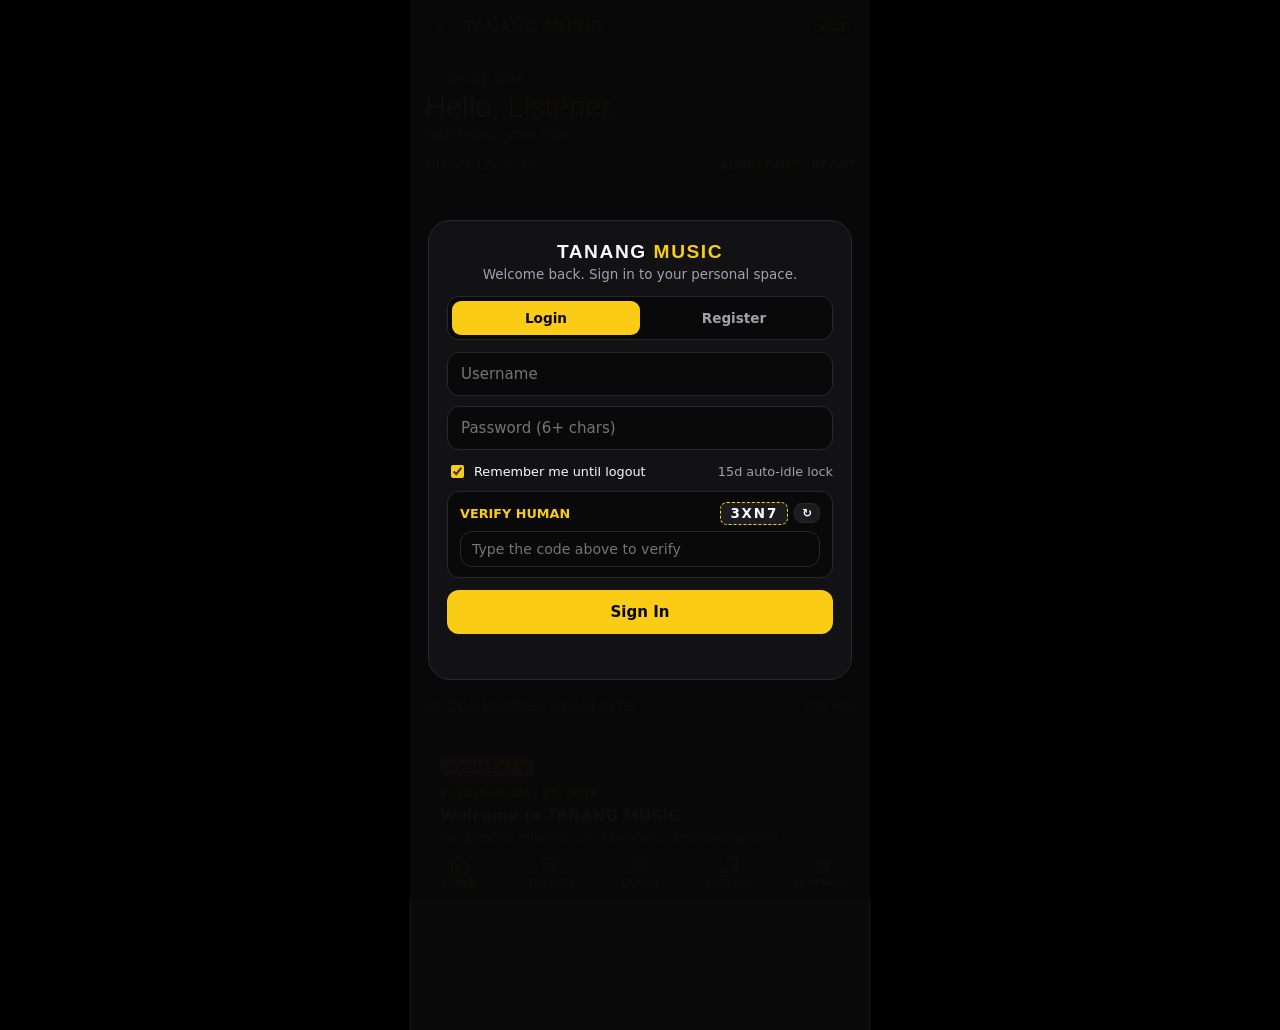
==== commit 5c645679: "Update index.html" ====
--- a/public/index.html
+++ b/public/index.html
@@ -444,13 +444,26 @@
       color: var(--muted);
     }
 
-    /* Optional Video Stage (Hidden by default; auto-returns to Audio on Back) */
+    /* Video Stage (Kept mounted off-screen when in Audio Mode so audio fallback never breaks) */
     .video-stage {
-      display: none;
+      position: fixed;
+      left: -9999px;
+      top: -9999px;
+      width: 320px;
+      height: 180px;
+      opacity: 0;
+      pointer-events: none;
       flex-direction: column;
       gap: 8px;
     }
     .video-stage.active {
+      position: static;
+      left: auto;
+      top: auto;
+      width: 100%;
+      height: auto;
+      opacity: 1;
+      pointer-events: auto;
       display: flex;
     }
     .video-stage-bar {
@@ -467,6 +480,13 @@
       overflow: hidden;
       background: #050506;
       border: 1px solid var(--border);
+    }
+    .video-frame:fullscreen {
+      width: 100vw;
+      height: 100vh;
+      border-radius: 0;
+      border: none;
+      background: #000;
     }
     .video-crop-wrap {
       position: absolute;
@@ -1224,7 +1244,7 @@
           <div class="audio-mode-hint" id="audioModeHint">Strictly Audio Mode · Background Ready</div>
         </div>
 
-        <!-- OPTIONAL VIDEO STAGE (Opens only on Watch Video; auto-returns to Audio on Back) -->
+        <!-- VIDEO STAGE (Shown on Watch Video; auto-returns to Audio at exact timestamp on Back) -->
         <div class="video-stage" id="videoStage">
           <div class="video-stage-bar">
             <span style="font-size: 0.74rem; font-weight: 800; color: var(--accent);">VIDEO MODE</span>
@@ -1603,18 +1623,19 @@
   searchFilter: "all",
   sheetTrack: null,
   shuffle: false,
-  audioMode: true, // Strictly Audio-Only by default
+  audioMode: true,
   videoModeActive: false,
+  activeEngine: "none", // "native" | "yt" | "none"
   autoQueueRelated: true,
   playerReady: false,
   isPlaying: false,
   userPausedManually: false,
   isSeeking: false,
+  savedPositionSec: 0,
 };
 
 const nativeAudio = document.getElementById("tanangNativeAudio");
 let ytPlayer = null;
-let progressTimer = null;
 
 function decodeHtml(str) {
   const txt = document.createElement("textarea");
@@ -1765,7 +1786,6 @@
 }
 
 window.addEventListener("popstate", () => {
-  // Automatically switch from Video Mode back to Audio-Only mode on Back press
   if (state.videoModeActive) {
     exitVideoModeToAudio(true);
     return;
@@ -2283,7 +2303,27 @@
   }
 });
 
-/* Audio-First Player + Equalizer + Spinning CD + Optional Watch Video */
+/* Unified Audio-First Player + Seamless Timestamp Sync + Landscape Fullscreen */
+function getActivePlaybackTime() {
+  if (state.activeEngine === "native" && nativeAudio.src) {
+    return Number(nativeAudio.currentTime) || 0;
+  }
+  if (state.activeEngine === "yt" && ytPlayer && state.playerReady && typeof ytPlayer.getCurrentTime === "function") {
+    return Number(ytPlayer.getCurrentTime()) || 0;
+  }
+  return state.savedPositionSec || 0;
+}
+
+function getActivePlaybackDuration() {
+  if (state.activeEngine === "native" && nativeAudio.src) {
+    return Number(nativeAudio.duration) || 0;
+  }
+  if (state.activeEngine === "yt" && ytPlayer && state.playerReady && typeof ytPlayer.getDuration === "function") {
+    return Number(ytPlayer.getDuration()) || 0;
+  }
+  return 0;
+}
+
 function syncAudioVisuals(playing) {
   state.isPlaying = playing;
   const activeAudioVisual = playing && !state.videoModeActive;
@@ -2322,14 +2362,21 @@
         state.playerReady = true;
       },
       onStateChange: (event) => {
-        if (!state.videoModeActive) return;
+        if (state.activeEngine !== "yt") return;
         if (event.data === YT.PlayerState.PLAYING) {
           state.userPausedManually = false;
           syncAudioVisuals(true);
+          updateMediaSession();
         } else if (event.data === YT.PlayerState.PAUSED) {
-          if (!state.userPausedManually) syncAudioVisuals(false);
+          if (document.hidden && !state.userPausedManually && state.currentTrack && !state.videoModeActive) {
+            setTimeout(() => {
+              if (!state.userPausedManually && state.activeEngine === "yt") ytPlayer?.playVideo?.();
+            }, 150);
+          } else {
+            syncAudioVisuals(false);
+          }
         } else if (event.data === YT.PlayerState.ENDED) {
-          exitVideoModeToAudio(false);
+          if (state.videoModeActive) exitVideoModeToAudio(false);
           playNextFromQueue();
         }
       },
@@ -2338,7 +2385,7 @@
 };
 
 nativeAudio.addEventListener("play", () => {
-  if (!state.videoModeActive) {
+  if (state.activeEngine === "native") {
     state.userPausedManually = false;
     syncAudioVisuals(true);
     updateMediaSession();
@@ -2346,13 +2393,13 @@
 });
 
 nativeAudio.addEventListener("pause", () => {
-  if (!state.videoModeActive) {
+  if (state.activeEngine === "native") {
     syncAudioVisuals(false);
   }
 });
 
 nativeAudio.addEventListener("ended", () => {
-  if (!state.videoModeActive) {
+  if (state.activeEngine === "native") {
     playNextFromQueue();
   }
 });
@@ -2367,13 +2414,13 @@
   });
   navigator.mediaSession.setActionHandler("play", () => {
     state.userPausedManually = false;
-    if (state.videoModeActive && ytPlayer?.playVideo) ytPlayer.playVideo();
-    else nativeAudio.play().catch(() => {});
+    if (state.activeEngine === "native") nativeAudio.play().catch(() => {});
+    else if (state.activeEngine === "yt") ytPlayer?.playVideo?.();
   });
   navigator.mediaSession.setActionHandler("pause", () => {
     state.userPausedManually = true;
-    if (state.videoModeActive && ytPlayer?.pauseVideo) ytPlayer.pauseVideo();
-    else nativeAudio.pause();
+    if (state.activeEngine === "native") nativeAudio.pause();
+    else if (state.activeEngine === "yt") ytPlayer?.pauseVideo?.();
   });
   navigator.mediaSession.setActionHandler("previoustrack", playPrevTrack);
   navigator.mediaSession.setActionHandler("nexttrack", playNextFromQueue);
@@ -2386,32 +2433,34 @@
 
 setInterval(() => {
   if (state.isSeeking) return;
-  let cur = 0;
-  let dur = 0;
-  if (state.videoModeActive && ytPlayer && state.playerReady && typeof ytPlayer.getCurrentTime === "function") {
-    cur = ytPlayer.getCurrentTime() || 0;
-    dur = ytPlayer.getDuration() || 0;
-  } else {
-    cur = nativeAudio.currentTime || 0;
-    dur = nativeAudio.duration || 0;
-  }
+  const cur = getActivePlaybackTime();
+  const dur = getActivePlaybackDuration();
+  if (cur > 0) state.savedPositionSec = cur;
   document.getElementById("currentTime").textContent = formatTime(cur);
   document.getElementById("totalTime").textContent = formatTime(dur);
   if (dur > 0) {
-    document.getElementById("seekBar").value = String(Math.round((cur / dur) * 100));
+    document.getElementById("seekBar").value = String(Math.min(100, Math.round((cur / dur) * 100)));
   }
 }, 500);
 
 document.getElementById("seekBar").addEventListener("input", (e) => {
   state.isSeeking = true;
   const pct = Number(e.target.value) / 100;
-  if (state.videoModeActive && ytPlayer && state.playerReady && typeof ytPlayer.getDuration === "function") {
-    const dur = ytPlayer.getDuration() || 0;
-    if (dur > 0) ytPlayer.seekTo(pct * dur, true);
-  } else if (nativeAudio.duration) {
-    nativeAudio.currentTime = pct * nativeAudio.duration;
-  }
-  setTimeout(() => { state.isSeeking = false; }, 120);
+  const dur = getActivePlaybackDuration();
+  if (dur > 0) {
+    const targetSec = pct * dur;
+    state.savedPositionSec = targetSec;
+    document.getElementById("currentTime").textContent = formatTime(targetSec);
+    if (state.activeEngine === "native" && nativeAudio.src) {
+      nativeAudio.currentTime = targetSec;
+    } else if (state.activeEngine === "yt" && ytPlayer && state.playerReady && typeof ytPlayer.seekTo === "function") {
+      ytPlayer.seekTo(targetSec, true);
+    }
+  }
+});
+
+document.getElementById("seekBar").addEventListener("change", () => {
+  state.isSeeking = false;
 });
 
 async function resolveAudioUrl(videoId) {
@@ -2432,10 +2481,16 @@
   }
   state.currentTrack = track;
   state.userPausedManually = false;
-
-  // Always start in strictly Audio-Only mode
+  state.savedPositionSec = 0;
+  document.getElementById("seekBar").value = "0";
+  document.getElementById("currentTime").textContent = "0:00";
+
   if (state.videoModeActive) {
-    exitVideoModeToAudio(false);
+    state.videoModeActive = false;
+    document.getElementById("videoStage").classList.remove("active");
+    document.getElementById("audioOnlyStage").classList.remove("hidden");
+    document.getElementById("videoModeButton").textContent = "WATCH VIDEO";
+    document.getElementById("videoModeButton").classList.remove("active-watch");
   }
 
   document.getElementById("currentTitle").textContent = decodeHtml(track.title);
@@ -2450,21 +2505,35 @@
   updateMiniPlayer();
   touchSessionActivity();
 
+  // Stop previous engines before loading new track
+  nativeAudio.pause();
+  nativeAudio.removeAttribute("src");
+  if (ytPlayer && state.playerReady && typeof ytPlayer.pauseVideo === "function") {
+    ytPlayer.pauseVideo();
+  }
+
   const streamUrl = await resolveAudioUrl(track.videoId);
   if (streamUrl) {
+    state.activeEngine = "native";
     nativeAudio.src = streamUrl;
     nativeAudio.play().catch(() => {});
   } else if (ytPlayer && state.playerReady && typeof ytPlayer.loadVideoById === "function") {
-    // Fallback if stream endpoint isn't configured yet
-    ytPlayer.loadVideoById(track.videoId);
+    // Seamless Audio-Only fallback using off-screen ytPlayer while showing CD + Equalizer
+    state.activeEngine = "yt";
+    ytPlayer.loadVideoById({ videoId: track.videoId, startSeconds: 0 });
+    ytPlayer.playVideo();
     syncAudioVisuals(true);
   }
 }
 
 function enterVideoMode() {
   if (!state.currentTrack || !state.currentTrack.videoId) return;
-  const resumeSec = Math.floor(nativeAudio.currentTime || 0);
-  nativeAudio.pause();
+  const resumeSec = Math.floor(getActivePlaybackTime());
+  state.savedPositionSec = resumeSec;
+
+  if (state.activeEngine === "native") {
+    nativeAudio.pause();
+  }
 
   state.videoModeActive = true;
   document.getElementById("audioOnlyStage").classList.add("hidden");
@@ -2472,11 +2541,22 @@
   document.getElementById("videoModeButton").textContent = "AUDIO MODE";
   document.getElementById("videoModeButton").classList.add("active-watch");
 
-  if (ytPlayer && state.playerReady && typeof ytPlayer.loadVideoById === "function") {
-    ytPlayer.loadVideoById({ videoId: state.currentTrack.videoId, startSeconds: resumeSec });
-    ytPlayer.playVideo();
-  }
-  syncAudioVisuals(true);
+  if (ytPlayer && state.playerReady) {
+    if (state.activeEngine === "yt") {
+      // Already playing on ytPlayer — just reveal video stage at current second without restarting!
+      if (resumeSec > 0 && typeof ytPlayer.seekTo === "function") {
+        ytPlayer.seekTo(resumeSec, true);
+      }
+      if (!state.userPausedManually && typeof ytPlayer.playVideo === "function") {
+        ytPlayer.playVideo();
+      }
+    } else {
+      state.activeEngine = "yt";
+      ytPlayer.loadVideoById({ videoId: state.currentTrack.videoId, startSeconds: resumeSec });
+      if (!state.userPausedManually) ytPlayer.playVideo();
+    }
+  }
+  syncAudioVisuals(!state.userPausedManually);
 
   try {
     window.history.pushState({ tanangVideoModal: true, pageId: state.currentPage }, "", `#${state.currentPage}`);
@@ -2484,12 +2564,8 @@
 }
 
 function exitVideoModeToAudio(resumeAudio = true) {
-  let resumeSec = Math.floor(nativeAudio.currentTime || 0);
-  if (ytPlayer && state.playerReady && typeof ytPlayer.getCurrentTime === "function") {
-    const ytSec = Math.floor(ytPlayer.getCurrentTime() || 0);
-    if (ytSec > 0) resumeSec = ytSec;
-    if (typeof ytPlayer.pauseVideo === "function") ytPlayer.pauseVideo();
-  }
+  const resumeSec = Math.floor(getActivePlaybackTime());
+  state.savedPositionSec = resumeSec;
 
   state.videoModeActive = false;
   document.getElementById("videoStage").classList.remove("active");
@@ -2497,14 +2573,27 @@
   document.getElementById("videoModeButton").textContent = "WATCH VIDEO";
   document.getElementById("videoModeButton").classList.remove("active-watch");
 
-  if (resumeAudio && nativeAudio.src) {
-    if (resumeSec > 0 && Math.abs((nativeAudio.currentTime || 0) - resumeSec) > 1) {
-      nativeAudio.currentTime = resumeSec;
-    }
-    state.userPausedManually = false;
-    nativeAudio.play().catch(() => {});
-  }
-  syncAudioVisuals(!nativeAudio.paused && resumeAudio);
+  if (nativeAudio.src) {
+    // Pause YT and resume nativeAudio at the exact second video was at
+    if (ytPlayer && state.playerReady && typeof ytPlayer.pauseVideo === "function") {
+      ytPlayer.pauseVideo();
+    }
+    state.activeEngine = "native";
+    nativeAudio.currentTime = resumeSec;
+    if (resumeAudio && !state.userPausedManually) {
+      nativeAudio.play().catch(() => {});
+    }
+    syncAudioVisuals(resumeAudio && !state.userPausedManually);
+  } else if (ytPlayer && state.playerReady) {
+    // Keep playing seamlessly on ytPlayer in Audio-Only view without restarting
+    state.activeEngine = "yt";
+    if (resumeAudio && !state.userPausedManually && typeof ytPlayer.playVideo === "function") {
+      ytPlayer.playVideo();
+      syncAudioVisuals(true);
+    } else {
+      syncAudioVisuals(false);
+    }
+  }
 }
 
 window.togglePlaybackMode = function () {
@@ -2538,8 +2627,26 @@
 }
 
 function togglePlayPause() {
-  if (state.videoModeActive && ytPlayer && state.playerReady) {
-    if (state.isPlaying) {
+  if (!state.currentTrack) return;
+
+  if (state.activeEngine === "native" && nativeAudio.src) {
+    if (nativeAudio.paused) {
+      state.userPausedManually = false;
+      nativeAudio.play().catch(() => {});
+      syncAudioVisuals(true);
+    } else {
+      state.userPausedManually = true;
+      nativeAudio.pause();
+      syncAudioVisuals(false);
+    }
+    return;
+  }
+
+  if (ytPlayer && state.playerReady) {
+    state.activeEngine = "yt";
+    const ytState = typeof ytPlayer.getPlayerState === "function" ? ytPlayer.getPlayerState() : -1;
+    const currentlyPlaying = ytState === 1 || state.isPlaying;
+    if (currentlyPlaying) {
       state.userPausedManually = true;
       ytPlayer.pauseVideo();
       syncAudioVisuals(false);
@@ -2547,25 +2654,6 @@
       state.userPausedManually = false;
       ytPlayer.playVideo();
       syncAudioVisuals(true);
-    }
-    return;
-  }
-
-  if (nativeAudio.src) {
-    if (nativeAudio.paused) {
-      state.userPausedManually = false;
-      nativeAudio.play().catch(() => {});
-    } else {
-      state.userPausedManually = true;
-      nativeAudio.pause();
-    }
-  } else if (ytPlayer && state.playerReady) {
-    if (state.isPlaying) {
-      state.userPausedManually = true;
-      ytPlayer.pauseVideo();
-    } else {
-      state.userPausedManually = false;
-      ytPlayer.playVideo();
     }
   }
 }
@@ -2579,11 +2667,39 @@
   state.shuffle = !state.shuffle;
   e.currentTarget.classList.toggle("active", state.shuffle);
 });
-document.getElementById("fullscreenButton").addEventListener("click", () => {
-  const target = state.videoModeActive
-    ? document.getElementById("videoFrame")
-    : document.getElementById("audioOnlyStage");
-  if (target?.requestFullscreen) target.requestFullscreen().catch(() => {});
+
+/* Fullscreen + Automatic Landscape Orientation Lock */
+document.getElementById("fullscreenButton").addEventListener("click", async () => {
+  if (!state.currentTrack) return;
+  if (!state.videoModeActive) {
+    enterVideoMode();
+  }
+  const target = document.getElementById("videoFrame");
+  if (!target) return;
+
+  try {
+    if (document.fullscreenElement) {
+      await document.exitFullscreen();
+    } else if (target.requestFullscreen) {
+      await target.requestFullscreen();
+      if (screen.orientation && screen.orientation.lock) {
+        screen.orientation.lock("landscape").catch(() => {});
+      }
+    } else if (target.webkitRequestFullscreen) {
+      target.webkitRequestFullscreen();
+      if (screen.orientation && screen.orientation.lock) {
+        screen.orientation.lock("landscape").catch(() => {});
+      }
+    }
+  } catch {}
+});
+
+document.addEventListener("fullscreenchange", () => {
+  if (!document.fullscreenElement && screen.orientation && screen.orientation.unlock) {
+    try {
+      screen.orientation.unlock();
+    } catch {}
+  }
 });
 
 document.getElementById("toggleInlineQueueBtn").addEventListener("click", () => {
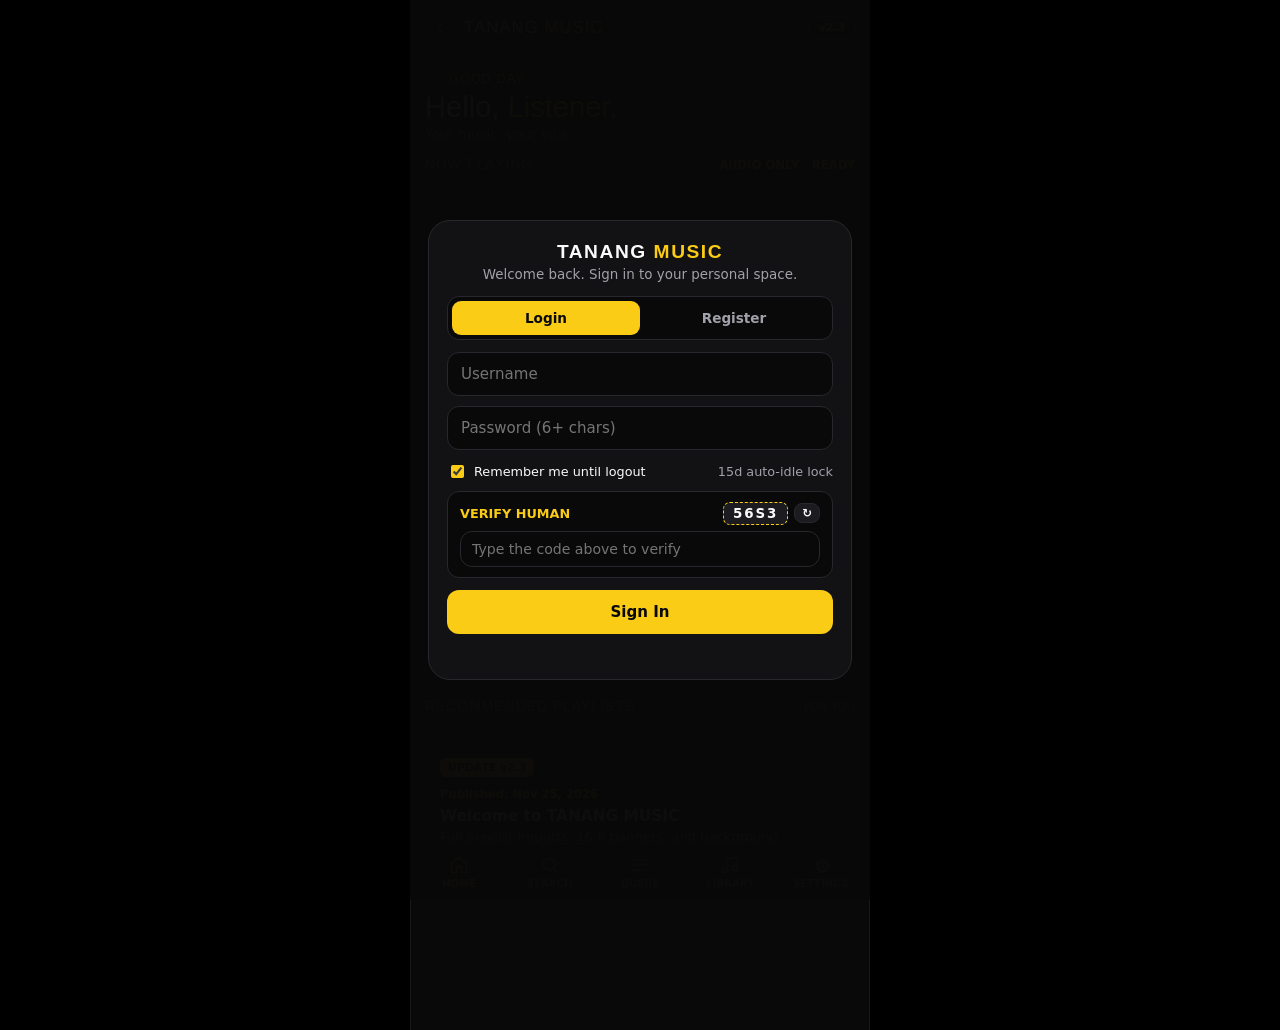
==== commit 92230d47: "Update index.html" ====
--- a/public/index.html
+++ b/public/index.html
@@ -478,12 +478,21 @@
       aspect-ratio: 16 / 9;
       border-radius: 12px;
       overflow: hidden;
-      background: #050506;
+      background: #000000;
       border: 1px solid var(--border);
+      touch-action: none;
+    }
+    .video-frame.ratio-fit {
+      aspect-ratio: 16 / 10;
+    }
+    .video-frame.ratio-fill {
+      aspect-ratio: 16 / 9;
     }
     .video-frame:fullscreen {
       width: 100vw;
       height: 100vh;
+      max-width: none;
+      aspect-ratio: auto;
       border-radius: 0;
       border: none;
       background: #000;
@@ -493,7 +502,14 @@
       inset: -14%;
       width: 128%;
       height: 128%;
+      transform-origin: center center;
+      transition: transform 0.12s ease-out;
       pointer-events: none;
+    }
+    .video-frame.ratio-fill .video-crop-wrap {
+      inset: -20%;
+      width: 140%;
+      height: 140%;
     }
     .video-crop-wrap iframe,
     .video-crop-wrap #youtubePlayer {
@@ -501,6 +517,69 @@
       height: 100%;
       display: block;
       border: 0;
+    }
+
+    /* MX Player–Style Video Overlay Controls */
+    .mx-video-overlay {
+      position: absolute;
+      inset: 0;
+      z-index: 12;
+      background: linear-gradient(to top, rgba(0,0,0,0.82) 0%, rgba(0,0,0,0.22) 45%, rgba(0,0,0,0.72) 100%);
+      display: flex;
+      flex-direction: column;
+      justify-content: space-between;
+      padding: 10px 12px;
+      transition: opacity 0.2s ease;
+    }
+    .mx-video-overlay.hud-hidden {
+      opacity: 0;
+      pointer-events: none;
+    }
+    .mx-top-bar, .mx-bottom-bar {
+      display: flex;
+      align-items: center;
+      justify-content: space-between;
+      gap: 6px;
+      flex-wrap: wrap;
+    }
+    .mx-center-bar {
+      display: flex;
+      align-items: center;
+      justify-content: center;
+      gap: 16px;
+    }
+    .mx-btn {
+      height: 30px;
+      padding: 0 9px;
+      border-radius: 8px;
+      border: 1px solid rgba(255,255,255,0.22);
+      background: rgba(15, 15, 18, 0.78);
+      color: var(--text);
+      font-size: 0.68rem;
+      font-weight: 800;
+      display: inline-flex;
+      align-items: center;
+      justify-content: center;
+      gap: 4px;
+      cursor: pointer;
+    }
+    .mx-btn.active {
+      border-color: var(--accent);
+      color: var(--accent);
+      background: rgba(250, 204, 21, 0.18);
+    }
+    .mx-play-btn {
+      width: 44px;
+      height: 44px;
+      border-radius: 999px;
+      border: none;
+      background: var(--accent);
+      color: #090909;
+      display: inline-flex;
+      align-items: center;
+      justify-content: center;
+      cursor: pointer;
+      box-shadow: 0 4px 16px rgba(0,0,0,0.5);
     }
 
     .track-header-row {
@@ -1244,15 +1323,39 @@
           <div class="audio-mode-hint" id="audioModeHint">Strictly Audio Mode · Background Ready</div>
         </div>
 
-        <!-- VIDEO STAGE (Shown on Watch Video; auto-returns to Audio at exact timestamp on Back) -->
+        <!-- VIDEO STAGE WITH MX PLAYER–STYLE OVERLAY CONTROLS -->
         <div class="video-stage" id="videoStage">
           <div class="video-stage-bar">
-            <span style="font-size: 0.74rem; font-weight: 800; color: var(--accent);">VIDEO MODE</span>
+            <span style="font-size: 0.74rem; font-weight: 800; color: var(--accent);">VIDEO MODE · MX CONTROLS</span>
             <button type="button" class="text-button accent" id="backToAudioBtn">← BACK TO AUDIO</button>
           </div>
-          <div class="video-frame" id="videoFrame">
-            <div class="video-crop-wrap">
+          <div class="video-frame ratio-16-9" id="videoFrame">
+            <div class="video-crop-wrap" id="videoCropWrap">
               <div id="youtubePlayer"></div>
+            </div>
+
+            <div class="mx-video-overlay" id="mxVideoOverlay">
+              <div class="mx-top-bar">
+                <button type="button" class="mx-btn" id="mxVcToggleBtn">VC: VIDEO</button>
+                <div style="display: flex; gap: 5px;">
+                  <button type="button" class="mx-btn active" id="mxRatio169Btn">16:9</button>
+                  <button type="button" class="mx-btn" id="mxRatioFitBtn">FIT</button>
+                  <button type="button" class="mx-btn" id="mxRatioFillBtn">FILL</button>
+                </div>
+              </div>
+
+              <div class="mx-center-bar">
+                <button type="button" class="mx-btn" id="mxPrevBtn" aria-label="Previous">⏮</button>
+                <button type="button" class="mx-play-btn" id="mxPlayPauseBtn" aria-label="Play or pause">
+                  <svg id="mxPlayIcon" viewBox="0 0 24 24"><path d="M8 5v14l11-7z" fill="currentColor" stroke="none"/></svg>
+                </button>
+                <button type="button" class="mx-btn" id="mxNextBtn" aria-label="Next">⏭</button>
+              </div>
+
+              <div class="mx-bottom-bar">
+                <button type="button" class="mx-btn" id="mxZoomResetBtn">ZOOM 1.0x</button>
+                <button type="button" class="mx-btn" id="mxFullscreenBtn">FULL SCREEN</button>
+              </div>
             </div>
           </div>
         </div>
@@ -1313,7 +1416,7 @@
         </div>
       </div>
 
-      <!-- 16:9 Full Image Banner / Ad Carousel (1 · 2 · 3) -->
+      <!-- 16:9 Full Banner / Ad Carousel (1 · 2 · 3) -->
       <div class="carousel-wrap" id="carouselWrap">
         <div class="carousel-track" id="dashboardCarousel"></div>
         <div class="carousel-dots" id="carouselDots"></div>
@@ -1625,17 +1728,23 @@
   shuffle: false,
   audioMode: true,
   videoModeActive: false,
-  activeEngine: "none", // "native" | "yt" | "none"
+  activeEngine: "none",
   autoQueueRelated: true,
   playerReady: false,
   isPlaying: false,
   userPausedManually: false,
   isSeeking: false,
   savedPositionSec: 0,
+  videoZoom: 1.0,
+  videoPanX: 0,
+  videoPanY: 0,
+  videoAspect: "16-9",
+  hudTimeout: null,
 };
 
 const nativeAudio = document.getElementById("tanangNativeAudio");
 let ytPlayer = null;
+let playRequestCounter = 0;
 
 function decodeHtml(str) {
   const txt = document.createElement("textarea");
@@ -1758,7 +1867,7 @@
   document.querySelectorAll(".nav-item").forEach((btn) => {
     btn.classList.toggle("active", btn.dataset.page === pageId);
   });
-  document.getElementById("globalBackBtn").disabled = state.navStack.length <= 1;
+  document.getElementById("globalBackBtn").disabled = state.navStack.length <= 1 && !state.videoModeActive && !document.fullscreenElement;
   touchSessionActivity();
 }
 
@@ -1777,7 +1886,19 @@
   renderActivePage(pageId);
 }
 
-function goStepBack() {
+function handleBackAction() {
+  if (document.fullscreenElement || document.webkitFullscreenElement) {
+    exitFullscreenMode();
+    return;
+  }
+  if (state.videoModeActive) {
+    exitVideoModeToAudio(true);
+    return;
+  }
+  if (!document.getElementById("actionSheetBackdrop").classList.contains("hidden")) {
+    closeActionSheet();
+    return;
+  }
   if (state.navStack.length > 1) {
     state.navStack.pop();
     const prevPage = state.navStack[state.navStack.length - 1] || "homePage";
@@ -1786,8 +1907,14 @@
 }
 
 window.addEventListener("popstate", () => {
+  if (document.fullscreenElement || document.webkitFullscreenElement) {
+    exitFullscreenMode();
+    try { window.history.pushState({ pageId: state.currentPage }, "", `#${state.currentPage}`); } catch {}
+    return;
+  }
   if (state.videoModeActive) {
     exitVideoModeToAudio(true);
+    try { window.history.pushState({ pageId: state.currentPage }, "", `#${state.currentPage}`); } catch {}
     return;
   }
   if (!document.getElementById("actionSheetBackdrop").classList.contains("hidden")) {
@@ -1796,7 +1923,9 @@
     return;
   }
   if (state.navStack.length > 1) {
-    goStepBack();
+    state.navStack.pop();
+    const prevPage = state.navStack[state.navStack.length - 1] || "homePage";
+    renderActivePage(prevPage);
   }
 });
 
@@ -1804,13 +1933,7 @@
   window.history.replaceState({ pageId: "homePage" }, "", "#homePage");
 } catch {}
 
-document.getElementById("globalBackBtn").addEventListener("click", () => {
-  if (state.videoModeActive) {
-    exitVideoModeToAudio(true);
-    return;
-  }
-  goStepBack();
-});
+document.getElementById("globalBackBtn").addEventListener("click", handleBackAction);
 document.querySelectorAll("[data-page]").forEach((btn) => {
   btn.addEventListener("click", () => goToPage(btn.dataset.page, true));
 });
@@ -2303,7 +2426,7 @@
   }
 });
 
-/* Unified Audio-First Player + Seamless Timestamp Sync + Landscape Fullscreen */
+/* Unified Audio-First Player + Queue Auto-Play + MX Video Controls */
 function getActivePlaybackTime() {
   if (state.activeEngine === "native" && nativeAudio.src) {
     return Number(nativeAudio.currentTime) || 0;
@@ -2333,6 +2456,7 @@
   const svg = playing ? PAUSE_SVG : PLAY_SVG;
   document.getElementById("playPauseIcon").innerHTML = svg;
   document.getElementById("miniPlayIcon").innerHTML = svg;
+  document.getElementById("mxPlayIcon").innerHTML = svg;
   document.getElementById("playingStatus").textContent = state.videoModeActive
     ? (playing ? "VIDEO PLAYING" : "VIDEO PAUSED")
     : (playing ? "AUDIO ONLY · PLAYING" : "AUDIO ONLY · PAUSED");
@@ -2347,7 +2471,7 @@
     width: "100%",
     height: "100%",
     playerVars: {
-      autoplay: 0,
+      autoplay: 1,
       controls: 0,
       disablekb: 1,
       fs: 0,
@@ -2360,6 +2484,10 @@
     events: {
       onReady: () => {
         state.playerReady = true;
+        if (state.currentTrack && !state.userPausedManually && state.activeEngine === "yt") {
+          ytPlayer.loadVideoById({ videoId: state.currentTrack.videoId, startSeconds: Math.floor(state.savedPositionSec || 0) });
+          ytPlayer.playVideo();
+        }
       },
       onStateChange: (event) => {
         if (state.activeEngine !== "yt") return;
@@ -2367,6 +2495,10 @@
           state.userPausedManually = false;
           syncAudioVisuals(true);
           updateMediaSession();
+        } else if (event.data === YT.PlayerState.CUED) {
+          if (!state.userPausedManually) {
+            ytPlayer.playVideo();
+          }
         } else if (event.data === YT.PlayerState.PAUSED) {
           if (document.hidden && !state.userPausedManually && state.currentTrack && !state.videoModeActive) {
             setTimeout(() => {
@@ -2383,6 +2515,12 @@
     },
   });
 };
+
+nativeAudio.addEventListener("canplay", () => {
+  if (state.activeEngine === "native" && !state.userPausedManually && nativeAudio.paused) {
+    nativeAudio.play().catch(() => {});
+  }
+});
 
 nativeAudio.addEventListener("play", () => {
   if (state.activeEngine === "native") {
@@ -2476,11 +2614,14 @@
 
 async function playTrackNow(track, pushPrev = true) {
   if (!track || !track.videoId) return;
+  const reqId = ++playRequestCounter;
+
   if (pushPrev && state.currentTrack && state.currentTrack.videoId !== track.videoId) {
     state.history.push(state.currentTrack);
   }
   state.currentTrack = track;
   state.userPausedManually = false;
+  state.isPlaying = true;
   state.savedPositionSec = 0;
   document.getElementById("seekBar").value = "0";
   document.getElementById("currentTime").textContent = "0:00";
@@ -2505,23 +2646,25 @@
   updateMiniPlayer();
   touchSessionActivity();
 
-  // Stop previous engines before loading new track
   nativeAudio.pause();
   nativeAudio.removeAttribute("src");
-  if (ytPlayer && state.playerReady && typeof ytPlayer.pauseVideo === "function") {
-    ytPlayer.pauseVideo();
-  }
 
   const streamUrl = await resolveAudioUrl(track.videoId);
+  if (reqId !== playRequestCounter) return;
+
   if (streamUrl) {
     state.activeEngine = "native";
     nativeAudio.src = streamUrl;
+    nativeAudio.load();
     nativeAudio.play().catch(() => {});
+    syncAudioVisuals(true);
   } else if (ytPlayer && state.playerReady && typeof ytPlayer.loadVideoById === "function") {
-    // Seamless Audio-Only fallback using off-screen ytPlayer while showing CD + Equalizer
     state.activeEngine = "yt";
     ytPlayer.loadVideoById({ videoId: track.videoId, startSeconds: 0 });
     ytPlayer.playVideo();
+    syncAudioVisuals(true);
+  } else {
+    state.activeEngine = "yt";
     syncAudioVisuals(true);
   }
 }
@@ -2540,10 +2683,12 @@
   document.getElementById("videoStage").classList.add("active");
   document.getElementById("videoModeButton").textContent = "AUDIO MODE";
   document.getElementById("videoModeButton").classList.add("active-watch");
+  document.getElementById("mxVcToggleBtn").textContent = "VC: VIDEO";
+  document.getElementById("globalBackBtn").disabled = false;
+  resetHudAutoHide();
 
   if (ytPlayer && state.playerReady) {
     if (state.activeEngine === "yt") {
-      // Already playing on ytPlayer — just reveal video stage at current second without restarting!
       if (resumeSec > 0 && typeof ytPlayer.seekTo === "function") {
         ytPlayer.seekTo(resumeSec, true);
       }
@@ -2557,10 +2702,6 @@
     }
   }
   syncAudioVisuals(!state.userPausedManually);
-
-  try {
-    window.history.pushState({ tanangVideoModal: true, pageId: state.currentPage }, "", `#${state.currentPage}`);
-  } catch {}
 }
 
 function exitVideoModeToAudio(resumeAudio = true) {
@@ -2572,9 +2713,9 @@
   document.getElementById("audioOnlyStage").classList.remove("hidden");
   document.getElementById("videoModeButton").textContent = "WATCH VIDEO";
   document.getElementById("videoModeButton").classList.remove("active-watch");
+  renderActivePage(state.currentPage);
 
   if (nativeAudio.src) {
-    // Pause YT and resume nativeAudio at the exact second video was at
     if (ytPlayer && state.playerReady && typeof ytPlayer.pauseVideo === "function") {
       ytPlayer.pauseVideo();
     }
@@ -2585,7 +2726,6 @@
     }
     syncAudioVisuals(resumeAudio && !state.userPausedManually);
   } else if (ytPlayer && state.playerReady) {
-    // Keep playing seamlessly on ytPlayer in Audio-Only view without restarting
     state.activeEngine = "yt";
     if (resumeAudio && !state.userPausedManually && typeof ytPlayer.playVideo === "function") {
       ytPlayer.playVideo();
@@ -2617,12 +2757,14 @@
   }
   const idx = state.shuffle ? Math.floor(Math.random() * state.queue.length) : 0;
   const [nextTrack] = state.queue.splice(idx, 1);
+  state.userPausedManually = false;
   playTrackNow(nextTrack, true);
 }
 
 function playPrevTrack() {
   if (!state.history.length) return;
   if (state.currentTrack) state.queue.unshift(state.currentTrack);
+  state.userPausedManually = false;
   playTrackNow(state.history.pop(), false);
 }
 
@@ -2630,7 +2772,7 @@
   if (!state.currentTrack) return;
 
   if (state.activeEngine === "native" && nativeAudio.src) {
-    if (nativeAudio.paused) {
+    if (nativeAudio.paused || !state.isPlaying) {
       state.userPausedManually = false;
       nativeAudio.play().catch(() => {});
       syncAudioVisuals(true);
@@ -2660,46 +2802,150 @@
 
 document.getElementById("playPauseButton").addEventListener("click", togglePlayPause);
 document.getElementById("miniPlayBtn").addEventListener("click", togglePlayPause);
+document.getElementById("mxPlayPauseBtn").addEventListener("click", (e) => {
+  e.stopPropagation();
+  togglePlayPause();
+});
+document.getElementById("mxPrevBtn").addEventListener("click", (e) => {
+  e.stopPropagation();
+  playPrevTrack();
+});
+document.getElementById("mxNextBtn").addEventListener("click", (e) => {
+  e.stopPropagation();
+  playNextFromQueue();
+});
+document.getElementById("mxVcToggleBtn").addEventListener("click", (e) => {
+  e.stopPropagation();
+  exitVideoModeToAudio(true);
+});
+
+/* MX Aspect Ratio, Pinch-to-Zoom, and Fullscreen with Landscape Lock */
+function setVideoAspect(mode) {
+  state.videoAspect = mode;
+  const frame = document.getElementById("videoFrame");
+  frame.classList.remove("ratio-16-9", "ratio-fit", "ratio-fill");
+  frame.classList.add(`ratio-${mode}`);
+  document.getElementById("mxRatio169Btn").classList.toggle("active", mode === "16-9");
+  document.getElementById("mxRatioFitBtn").classList.toggle("active", mode === "fit");
+  document.getElementById("mxRatioFillBtn").classList.toggle("active", mode === "fill");
+}
+
+function applyVideoTransform() {
+  const wrap = document.getElementById("videoCropWrap");
+  wrap.style.transform = `translate(${state.videoPanX}px, ${state.videoPanY}px) scale(${state.videoZoom})`;
+  document.getElementById("mxZoomResetBtn").textContent = `ZOOM ${state.videoZoom.toFixed(1)}x`;
+}
+
+document.getElementById("mxRatio169Btn").addEventListener("click", (e) => { e.stopPropagation(); setVideoAspect("16-9"); });
+document.getElementById("mxRatioFitBtn").addEventListener("click", (e) => { e.stopPropagation(); setVideoAspect("fit"); });
+document.getElementById("mxRatioFillBtn").addEventListener("click", (e) => { e.stopPropagation(); setVideoAspect("fill"); });
+document.getElementById("mxZoomResetBtn").addEventListener("click", (e) => {
+  e.stopPropagation();
+  state.videoZoom = 1.0;
+  state.videoPanX = 0;
+  state.videoPanY = 0;
+  applyVideoTransform();
+});
+
+let pinchStartDist = 0;
+let pinchStartZoom = 1.0;
+const videoFrameEl = document.getElementById("videoFrame");
+
+videoFrameEl.addEventListener("touchstart", (e) => {
+  resetHudAutoHide();
+  if (e.touches.length === 2) {
+    const dx = e.touches[0].clientX - e.touches[1].clientX;
+    const dy = e.touches[0].clientY - e.touches[1].clientY;
+    pinchStartDist = Math.hypot(dx, dy);
+    pinchStartZoom = state.videoZoom;
+  }
+}, { passive: true });
+
+videoFrameEl.addEventListener("touchmove", (e) => {
+  if (e.touches.length === 2 && pinchStartDist > 0) {
+    const dx = e.touches[0].clientX - e.touches[1].clientX;
+    const dy = e.touches[0].clientY - e.touches[1].clientY;
+    const dist = Math.hypot(dx, dy);
+    const nextZoom = Math.min(3.0, Math.max(1.0, pinchStartZoom * (dist / pinchStartDist)));
+    state.videoZoom = Number(nextZoom.toFixed(2));
+    applyVideoTransform();
+  }
+}, { passive: true });
+
+videoFrameEl.addEventListener("touchend", () => {
+  if (pinchStartDist === 0) {
+    const overlay = document.getElementById("mxVideoOverlay");
+    overlay.classList.toggle("hud-hidden");
+    if (!overlay.classList.contains("hud-hidden")) resetHudAutoHide();
+  }
+  pinchStartDist = 0;
+});
+
+function resetHudAutoHide() {
+  const overlay = document.getElementById("mxVideoOverlay");
+  overlay.classList.remove("hud-hidden");
+  clearTimeout(state.hudTimeout);
+  state.hudTimeout = setTimeout(() => {
+    if (state.videoModeActive) overlay.classList.add("hud-hidden");
+  }, 3500);
+}
+
+async function enterFullscreenLandscape() {
+  if (!state.currentTrack) return;
+  if (!state.videoModeActive) {
+    enterVideoMode();
+  }
+  const target = document.getElementById("videoFrame");
+  if (!target) return;
+
+  try {
+    if (target.requestFullscreen) {
+      await target.requestFullscreen();
+    } else if (target.webkitRequestFullscreen) {
+      target.webkitRequestFullscreen();
+    }
+    if (screen.orientation && screen.orientation.lock) {
+      await screen.orientation.lock("landscape").catch(() => {});
+    }
+  } catch {}
+}
+
+async function exitFullscreenMode() {
+  try {
+    if (document.fullscreenElement && document.exitFullscreen) {
+      await document.exitFullscreen();
+    } else if (document.webkitFullscreenElement && document.webkitExitFullscreen) {
+      await document.webkitExitFullscreen();
+    }
+    if (screen.orientation && screen.orientation.unlock) {
+      screen.orientation.unlock();
+    }
+  } catch {}
+}
+
+document.getElementById("fullscreenButton").addEventListener("click", enterFullscreenLandscape);
+document.getElementById("mxFullscreenBtn").addEventListener("click", (e) => {
+  e.stopPropagation();
+  if (document.fullscreenElement || document.webkitFullscreenElement) {
+    exitFullscreenMode();
+  } else {
+    enterFullscreenLandscape();
+  }
+});
+
+document.addEventListener("fullscreenchange", () => {
+  if (!document.fullscreenElement && screen.orientation && screen.orientation.unlock) {
+    try { screen.orientation.unlock(); } catch {}
+  }
+  renderActivePage(state.currentPage);
+});
+
 document.getElementById("nextButton").addEventListener("click", playNextFromQueue);
 document.getElementById("miniNextBtn").addEventListener("click", playNextFromQueue);
 document.getElementById("previousButton").addEventListener("click", playPrevTrack);
 document.getElementById("shuffleButton").addEventListener("click", (e) => {
   state.shuffle = !state.shuffle;
   e.currentTarget.classList.toggle("active", state.shuffle);
-});
-
-/* Fullscreen + Automatic Landscape Orientation Lock */
-document.getElementById("fullscreenButton").addEventListener("click", async () => {
-  if (!state.currentTrack) return;
-  if (!state.videoModeActive) {
-    enterVideoMode();
-  }
-  const target = document.getElementById("videoFrame");
-  if (!target) return;
-
-  try {
-    if (document.fullscreenElement) {
-      await document.exitFullscreen();
-    } else if (target.requestFullscreen) {
-      await target.requestFullscreen();
-      if (screen.orientation && screen.orientation.lock) {
-        screen.orientation.lock("landscape").catch(() => {});
-      }
-    } else if (target.webkitRequestFullscreen) {
-      target.webkitRequestFullscreen();
-      if (screen.orientation && screen.orientation.lock) {
-        screen.orientation.lock("landscape").catch(() => {});
-      }
-    }
-  } catch {}
-});
-
-document.addEventListener("fullscreenchange", () => {
-  if (!document.fullscreenElement && screen.orientation && screen.orientation.unlock) {
-    try {
-      screen.orientation.unlock();
-    } catch {}
-  }
 });
 
 document.getElementById("toggleInlineQueueBtn").addEventListener("click", () => {
@@ -2758,72 +3004,89 @@
   statusEl.textContent = "Searching...";
   resultsEl.innerHTML = "";
 
-  const res = await fetch(`/api/youtube_search?q=${encodeURIComponent(q)}&filter=${encodeURIComponent(state.searchFilter)}`);
-  const data = await res.json();
-
-  if (!res.ok) {
-    statusEl.textContent = data.error || "Search failed.";
-    return;
-  }
-
-  const items = data.tracks || [];
-  document.getElementById("resultCount").textContent = `${items.length} FOUND`;
-  statusEl.textContent = items.length ? "Tap to play all · Hold song for options." : "No results found.";
-
-  items.forEach((item, index) => {
-    const isPl = item.kind === "playlist";
-    const row = document.createElement("div");
-    row.className = `song-item ${isPl ? "is-playlist-row" : ""}`;
-    row.innerHTML = `
-      <img src="${item.thumbnail || "/logo-circle.png"}" alt="">
-      <div class="song-meta">
-        <div class="song-title">${escapeHtml(item.title)}</div>
-        <div class="song-channel">${isPl ? "Playlist · " : ""}${escapeHtml(item.artist)}</div>
-      </div>
-      <div class="song-actions">
-        <button type="button" class="primary p-btn">${isPl ? "Open" : "Play"}</button>
-      </div>
-    `;
-
-    let pressTimer = null;
-    let longPressed = false;
-    row.addEventListener("touchstart", () => {
-      longPressed = false;
-      pressTimer = setTimeout(() => {
-        longPressed = true;
-        if (!isPl) openActionSheet(item);
-      }, 500);
-    }, { passive: true });
-    row.addEventListener("touchend", () => clearTimeout(pressTimer));
-    row.addEventListener("touchmove", () => clearTimeout(pressTimer));
-    row.addEventListener("contextmenu", (e) => {
-      e.preventDefault();
-      if (!isPl) openActionSheet(item);
+  try {
+    const res = await fetch(`/api/youtube_search?q=${encodeURIComponent(q)}&filter=${encodeURIComponent(state.searchFilter)}`);
+    const data = await res.json();
+
+    if (!res.ok) {
+      statusEl.textContent = data.error || "Search failed.";
+      return;
+    }
+
+    const items = data.tracks || data.items || data.results || [];
+    document.getElementById("resultCount").textContent = `${items.length} FOUND`;
+    statusEl.textContent = items.length ? "Tap to play all · Hold song for options." : "No results found.";
+
+    items.forEach((item, index) => {
+      const normalized = {
+        ...item,
+        videoId: item.videoId || item.id || item.video_id || "",
+        title: item.title || "Untitled Track",
+        artist: item.artist || item.channel || item.uploader || "YouTube",
+        thumbnail: item.thumbnail || (item.videoId ? `https://i.ytimg.com/vi/${item.videoId}/hqdefault.jpg` : "/logo-circle.png"),
+      };
+      const isPl = normalized.kind === "playlist";
+      const row = document.createElement("div");
+      row.className = `song-item ${isPl ? "is-playlist-row" : ""}`;
+      row.innerHTML = `
+        <img src="${normalized.thumbnail || "/logo-circle.png"}" alt="">
+        <div class="song-meta">
+          <div class="song-title">${escapeHtml(normalized.title)}</div>
+          <div class="song-channel">${isPl ? "Playlist · " : ""}${escapeHtml(normalized.artist)}</div>
+        </div>
+        <div class="song-actions">
+          <button type="button" class="primary p-btn">${isPl ? "Open" : "Play"}</button>
+        </div>
+      `;
+
+      let pressTimer = null;
+      let longPressed = false;
+      row.addEventListener("touchstart", () => {
+        longPressed = false;
+        pressTimer = setTimeout(() => {
+          longPressed = true;
+          if (!isPl) openActionSheet(normalized);
+        }, 500);
+      }, { passive: true });
+      row.addEventListener("touchend", () => clearTimeout(pressTimer));
+      row.addEventListener("touchmove", () => clearTimeout(pressTimer));
+      row.addEventListener("contextmenu", (e) => {
+        e.preventDefault();
+        if (!isPl) openActionSheet(normalized);
+      });
+
+      const handleSelect = async () => {
+        if (longPressed) return;
+        if (isPl && normalized.playlistId) {
+          statusEl.textContent = "Loading full playlist...";
+          await window.__openSearchedPlaylist(normalized.playlistId);
+          return;
+        }
+        if (state.autoQueueRelated) {
+          const remaining = items.slice(index + 1).map((x) => ({
+            ...x,
+            videoId: x.videoId || x.id || x.video_id || "",
+            title: x.title || "Untitled Track",
+            artist: x.artist || x.channel || "YouTube",
+            thumbnail: x.thumbnail || "",
+          })).filter((x) => x.videoId);
+          state.queue = [...remaining];
+        }
+        playTrackNow(normalized, true);
+        goToPage("homePage", true);
+      };
+
+      row.addEventListener("click", handleSelect);
+      row.querySelector(".p-btn").addEventListener("click", (e) => {
+        e.stopPropagation();
+        handleSelect();
+      });
+
+      resultsEl.appendChild(row);
     });
-
-    const handleSelect = async () => {
-      if (longPressed) return;
-      if (isPl && item.playlistId) {
-        statusEl.textContent = "Loading full playlist...";
-        await window.__openSearchedPlaylist(item.playlistId);
-        return;
-      }
-      if (state.autoQueueRelated) {
-        const remaining = items.slice(index + 1).filter((x) => x.videoId);
-        state.queue = [...remaining];
-      }
-      playTrackNow(item, true);
-      goToPage("homePage", true);
-    };
-
-    row.addEventListener("click", handleSelect);
-    row.querySelector(".p-btn").addEventListener("click", (e) => {
-      e.stopPropagation();
-      handleSelect();
-    });
-
-    resultsEl.appendChild(row);
-  });
+  } catch {
+    statusEl.textContent = "Search request failed. Check connection.";
+  }
 }
 
 document.getElementById("searchButton").addEventListener("click", () => performSearch(true));
@@ -2934,7 +3197,9 @@
 window.__playFromQueue = (i) => {
   if (i < 0 || i >= state.queue.length) return;
   const [selected] = state.queue.splice(i, 1);
+  state.userPausedManually = false;
   playTrackNow(selected, true);
+  goToPage("homePage", true);
 };
 window.__removeFromQueue = (i) => {
   if (i < 0 || i >= state.queue.length) return;
@@ -2983,6 +3248,7 @@
   const arr = containerId === "likedList" ? state.liked : state.favorites;
   if (!arr[idx]) return;
   state.queue = [...arr.slice(idx + 1)];
+  state.userPausedManually = false;
   playTrackNow(arr[idx], true);
   goToPage("homePage", true);
 };
@@ -3031,6 +3297,7 @@
   if (!pl || !pl.tracks.length) return;
   const [first, ...rest] = pl.tracks;
   state.queue = [...rest];
+  state.userPausedManually = false;
   playTrackNow(first, true);
   goToPage("homePage", true);
 };
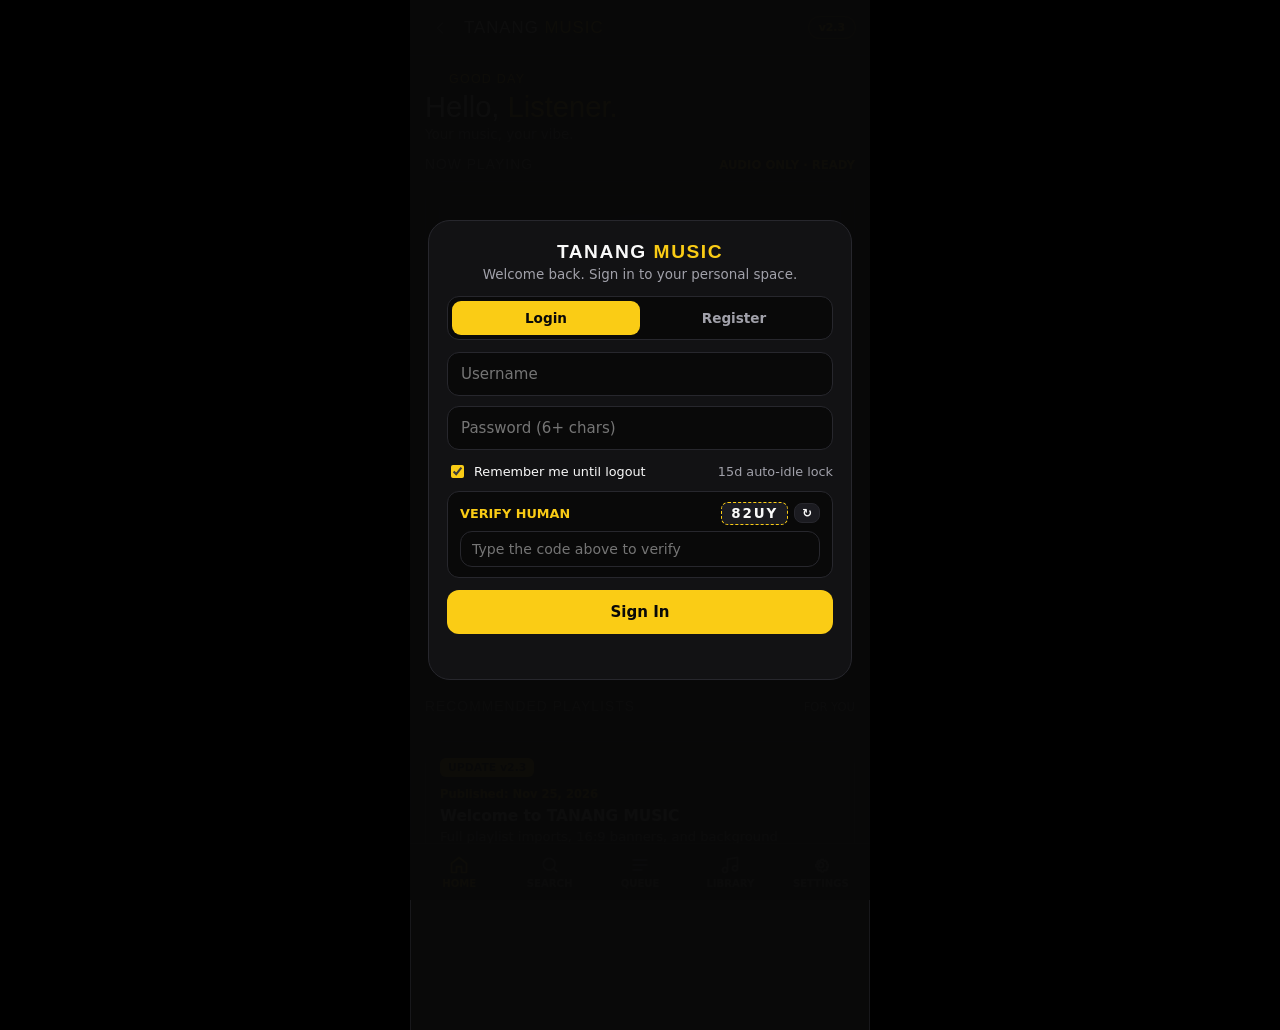
==== commit 8c57afc8: "Update index.html" ====
--- a/public/index.html
+++ b/public/index.html
@@ -503,7 +503,7 @@
       width: 128%;
       height: 128%;
       transform-origin: center center;
-      transition: transform 0.12s ease-out;
+      transition: transform 0.1s ease-out;
       pointer-events: none;
     }
     .video-frame.ratio-fill .video-crop-wrap {
@@ -519,67 +519,131 @@
       border: 0;
     }
 
-    /* MX Player–Style Video Overlay Controls */
+    /* Compact Transparent Icon-Only MX Video HUD */
     .mx-video-overlay {
       position: absolute;
       inset: 0;
       z-index: 12;
-      background: linear-gradient(to top, rgba(0,0,0,0.82) 0%, rgba(0,0,0,0.22) 45%, rgba(0,0,0,0.72) 100%);
       display: flex;
       flex-direction: column;
       justify-content: space-between;
-      padding: 10px 12px;
+      padding: 6px 8px;
+      opacity: 1;
       transition: opacity 0.2s ease;
+      pointer-events: none;
     }
     .mx-video-overlay.hud-hidden {
       opacity: 0;
       pointer-events: none;
     }
-    .mx-top-bar, .mx-bottom-bar {
+    .mx-top-bar {
+      display: flex;
+      align-items: center;
+      justify-content: space-between;
+      gap: 4px;
+      pointer-events: auto;
+    }
+    .mx-top-right {
+      display: flex;
+      align-items: center;
+      gap: 4px;
+    }
+    .mx-center-bar {
+      display: flex;
+      align-items: center;
+      justify-content: center;
+      gap: 14px;
+      pointer-events: auto;
+    }
+    .mx-bottom-wrap {
+      display: flex;
+      flex-direction: column;
+      gap: 3px;
+      pointer-events: auto;
+    }
+    .mx-scrubber-row {
+      display: flex;
+      align-items: center;
+      gap: 6px;
+      font-size: 0.62rem;
+      font-weight: 700;
+      color: #ffffff;
+      text-shadow: 0 1px 3px rgba(0,0,0,0.95);
+    }
+    .mx-scrubber-row input[type="range"] {
+      flex: 1;
+      height: 3px;
+      accent-color: var(--accent);
+      cursor: pointer;
+      margin: 0;
+    }
+    .mx-bottom-bar {
       display: flex;
       align-items: center;
       justify-content: space-between;
       gap: 6px;
-      flex-wrap: wrap;
-    }
-    .mx-center-bar {
-      display: flex;
-      align-items: center;
-      justify-content: center;
-      gap: 16px;
-    }
-    .mx-btn {
-      height: 30px;
-      padding: 0 9px;
-      border-radius: 8px;
-      border: 1px solid rgba(255,255,255,0.22);
-      background: rgba(15, 15, 18, 0.78);
-      color: var(--text);
-      font-size: 0.68rem;
-      font-weight: 800;
-      display: inline-flex;
-      align-items: center;
-      justify-content: center;
-      gap: 4px;
-      cursor: pointer;
-    }
-    .mx-btn.active {
-      border-color: var(--accent);
-      color: var(--accent);
-      background: rgba(250, 204, 21, 0.18);
-    }
-    .mx-play-btn {
-      width: 44px;
-      height: 44px;
-      border-radius: 999px;
+    }
+
+    .mx-icon-btn {
+      width: 28px;
+      height: 28px;
+      padding: 0;
       border: none;
-      background: var(--accent);
-      color: #090909;
+      background: transparent;
+      color: #ffffff;
+      filter: drop-shadow(0 1px 3px rgba(0,0,0,0.95));
       display: inline-flex;
       align-items: center;
       justify-content: center;
       cursor: pointer;
-      box-shadow: 0 4px 16px rgba(0,0,0,0.5);
+      font-size: 0.62rem;
+      font-weight: 900;
+    }
+    .mx-icon-btn svg {
+      width: 17px;
+      height: 17px;
+    }
+    .mx-icon-btn.cc-on {
+      background: rgba(250, 204, 21, 0.28);
+      color: var(--accent);
+      border-radius: 6px;
+    }
+    .mx-icon-btn.aspect-tag {
+      width: auto;
+      padding: 0 5px;
+      color: var(--accent);
+      font-size: 0.62rem;
+      letter-spacing: 0.04em;
+    }
+    .mx-play-icon-btn {
+      width: 38px;
+      height: 38px;
+      padding: 0;
+      border: none;
+      background: transparent;
+      color: var(--accent);
+      filter: drop-shadow(0 2px 5px rgba(0,0,0,0.95));
+      display: inline-flex;
+      align-items: center;
+      justify-content: center;
+      cursor: pointer;
+    }
+    .mx-play-icon-btn svg {
+      width: 26px;
+      height: 26px;
+    }
+    .speed-2x-pill {
+      align-self: center;
+      font-size: 0.64rem;
+      font-weight: 900;
+      color: #090909;
+      background: var(--accent);
+      padding: 2px 7px;
+      border-radius: 6px;
+      display: none;
+    }
+    .speed-2x-pill.active {
+      display: inline-block;
     }
 
     .track-header-row {
@@ -1323,10 +1387,10 @@
           <div class="audio-mode-hint" id="audioModeHint">Strictly Audio Mode · Background Ready</div>
         </div>
 
-        <!-- VIDEO STAGE WITH MX PLAYER–STYLE OVERLAY CONTROLS -->
+        <!-- VIDEO STAGE WITH TRANSPARENT ICON-ONLY MX CONTROLS -->
         <div class="video-stage" id="videoStage">
           <div class="video-stage-bar">
-            <span style="font-size: 0.74rem; font-weight: 800; color: var(--accent);">VIDEO MODE · MX CONTROLS</span>
+            <span style="font-size: 0.74rem; font-weight: 800; color: var(--accent);">VIDEO MODE</span>
             <button type="button" class="text-button accent" id="backToAudioBtn">← BACK TO AUDIO</button>
           </div>
           <div class="video-frame ratio-16-9" id="videoFrame">
@@ -1336,25 +1400,48 @@
 
             <div class="mx-video-overlay" id="mxVideoOverlay">
               <div class="mx-top-bar">
-                <button type="button" class="mx-btn" id="mxVcToggleBtn">VC: VIDEO</button>
-                <div style="display: flex; gap: 5px;">
-                  <button type="button" class="mx-btn active" id="mxRatio169Btn">16:9</button>
-                  <button type="button" class="mx-btn" id="mxRatioFitBtn">FIT</button>
-                  <button type="button" class="mx-btn" id="mxRatioFillBtn">FILL</button>
+                <button type="button" class="mx-icon-btn" id="mxVcToggleBtn" title="Switch to Audio" aria-label="Switch to Audio">
+                  <svg viewBox="0 0 24 24"><path d="M9 18V5l12-2v13M9 18a3 3 0 1 1-3-3c1.7 0 3 1.3 3 3Zm12-2a3 3 0 1 1-3-3c1.7 0 3 1.3 3 3Z"/></svg>
+                </button>
+                <span class="speed-2x-pill" id="speed2xPill">2x SPEED</span>
+                <div class="mx-top-right">
+                  <button type="button" class="mx-icon-btn" id="mxCcToggleBtn" title="Toggle Captions" aria-label="Toggle Captions">CC</button>
+                  <button type="button" class="mx-icon-btn aspect-tag" id="mxAspectCycleBtn" title="Cycle Aspect Ratio">16:9</button>
+                  <button type="button" class="mx-icon-btn" id="mxZoomResetBtn" title="Reset Zoom" aria-label="Reset Zoom">
+                    <svg viewBox="0 0 24 24"><circle cx="11" cy="11" r="7"/><path d="m21 21-4.35-4.35M8 11h6"/></svg>
+                  </button>
                 </div>
               </div>
 
               <div class="mx-center-bar">
-                <button type="button" class="mx-btn" id="mxPrevBtn" aria-label="Previous">⏮</button>
-                <button type="button" class="mx-play-btn" id="mxPlayPauseBtn" aria-label="Play or pause">
+                <button type="button" class="mx-icon-btn" id="mxPrevBtn" title="Previous" aria-label="Previous">
+                  <svg viewBox="0 0 24 24"><path d="M19 20 9 12l10-8v16ZM5 19V5"/></svg>
+                </button>
+                <button type="button" class="mx-play-icon-btn" id="mxPlayPauseBtn" title="Play or Pause" aria-label="Play or Pause">
                   <svg id="mxPlayIcon" viewBox="0 0 24 24"><path d="M8 5v14l11-7z" fill="currentColor" stroke="none"/></svg>
                 </button>
-                <button type="button" class="mx-btn" id="mxNextBtn" aria-label="Next">⏭</button>
+                <button type="button" class="mx-icon-btn" id="mxNextBtn" title="Next" aria-label="Next">
+                  <svg viewBox="0 0 24 24"><path d="m5 4 10 8-10 8V4ZM19 5v14"/></svg>
+                </button>
               </div>
 
-              <div class="mx-bottom-bar">
-                <button type="button" class="mx-btn" id="mxZoomResetBtn">ZOOM 1.0x</button>
-                <button type="button" class="mx-btn" id="mxFullscreenBtn">FULL SCREEN</button>
+              <div class="mx-bottom-wrap">
+                <div class="mx-scrubber-row">
+                  <span id="mxCurTime">0:00</span>
+                  <input id="mxSeekBar" type="range" min="0" max="100" value="0">
+                  <span id="mxTotTime">0:00</span>
+                </div>
+                <div class="mx-bottom-bar">
+                  <button type="button" class="mx-icon-btn" id="mxRewind10Btn" title="Back 10s" aria-label="Back 10s">
+                    <svg viewBox="0 0 24 24"><path d="M3 12a9 9 0 1 0 9-9 9.75 9.75 0 0 0-6.74 2.74L3 8"/><path d="M3 3v5h5"/></svg>
+                  </button>
+                  <button type="button" class="mx-icon-btn" id="mxForward10Btn" title="Forward 10s" aria-label="Forward 10s">
+                    <svg viewBox="0 0 24 24"><path d="M21 12a9 9 0 1 1-9-9c2.52 0 4.93 1 6.74 2.74L21 8"/><path d="M21 3v5h-5"/></svg>
+                  </button>
+                  <button type="button" class="mx-icon-btn" id="mxFullscreenBtn" title="Full Screen" aria-label="Full Screen">
+                    <svg viewBox="0 0 24 24"><path d="M8 3H5a2 2 0 0 0-2 2v3m13-5h3a2 2 0 0 1 2 2v3M3 16v3a2 2 0 0 0 2 2h3m13-5v3a2 2 0 0 1-2 2h-3"/></svg>
+                  </button>
+                </div>
               </div>
             </div>
           </div>
@@ -1702,6 +1789,7 @@
 const EVENING_SVG = `<svg viewBox="0 0 24 24"><path d="M21 12.8A9 9 0 1 1 11.2 3a7 7 0 0 0 9.8 9.8Z"/></svg>`;
 
 const FIFTEEN_DAYS_MS = 15 * 24 * 60 * 60 * 1000;
+const ASPECT_CYCLE = ["16-9", "fit", "fill"];
 
 const state = {
   user: null,
@@ -1738,7 +1826,10 @@
   videoZoom: 1.0,
   videoPanX: 0,
   videoPanY: 0,
-  videoAspect: "16-9",
+  aspectIndex: 0,
+  ccEnabled: false,
+  is2xSpeed: false,
+  hudInteracting: false,
   hudTimeout: null,
 };
 
@@ -2447,6 +2538,34 @@
   return 0;
 }
 
+function seekToSeconds(targetSec) {
+  const dur = getActivePlaybackDuration();
+  const clamped = dur > 0 ? Math.max(0, Math.min(dur, targetSec)) : Math.max(0, targetSec);
+  state.savedPositionSec = clamped;
+  document.getElementById("currentTime").textContent = formatTime(clamped);
+  document.getElementById("mxCurTime").textContent = formatTime(clamped);
+  if (dur > 0) {
+    const pct = String(Math.min(100, Math.round((clamped / dur) * 100)));
+    document.getElementById("seekBar").value = pct;
+    document.getElementById("mxSeekBar").value = pct;
+  }
+  if (state.activeEngine === "native" && nativeAudio.src) {
+    nativeAudio.currentTime = clamped;
+  } else if (state.activeEngine === "yt" && ytPlayer && state.playerReady && typeof ytPlayer.seekTo === "function") {
+    ytPlayer.seekTo(clamped, true);
+  }
+}
+
+function setPlaybackSpeed(rate) {
+  state.is2xSpeed = rate > 1;
+  document.getElementById("speed2xPill").classList.toggle("active", state.is2xSpeed);
+  if (state.activeEngine === "native" && nativeAudio.src) {
+    nativeAudio.playbackRate = rate;
+  } else if (ytPlayer && state.playerReady && typeof ytPlayer.setPlaybackRate === "function") {
+    ytPlayer.setPlaybackRate(rate);
+  }
+}
+
 function syncAudioVisuals(playing) {
   state.isPlaying = playing;
   const activeAudioVisual = playing && !state.videoModeActive;
@@ -2475,6 +2594,7 @@
       controls: 0,
       disablekb: 1,
       fs: 0,
+      cc_load_policy: 0,
       iv_load_policy: 3,
       modestbranding: 1,
       playsinline: 1,
@@ -2576,30 +2696,46 @@
   if (cur > 0) state.savedPositionSec = cur;
   document.getElementById("currentTime").textContent = formatTime(cur);
   document.getElementById("totalTime").textContent = formatTime(dur);
+  document.getElementById("mxCurTime").textContent = formatTime(cur);
+  document.getElementById("mxTotTime").textContent = formatTime(dur);
   if (dur > 0) {
-    document.getElementById("seekBar").value = String(Math.min(100, Math.round((cur / dur) * 100)));
+    const pct = String(Math.min(100, Math.round((cur / dur) * 100)));
+    document.getElementById("seekBar").value = pct;
+    document.getElementById("mxSeekBar").value = pct;
   }
 }, 500);
 
-document.getElementById("seekBar").addEventListener("input", (e) => {
-  state.isSeeking = true;
-  const pct = Number(e.target.value) / 100;
-  const dur = getActivePlaybackDuration();
-  if (dur > 0) {
-    const targetSec = pct * dur;
-    state.savedPositionSec = targetSec;
-    document.getElementById("currentTime").textContent = formatTime(targetSec);
-    if (state.activeEngine === "native" && nativeAudio.src) {
-      nativeAudio.currentTime = targetSec;
-    } else if (state.activeEngine === "yt" && ytPlayer && state.playerReady && typeof ytPlayer.seekTo === "function") {
-      ytPlayer.seekTo(targetSec, true);
-    }
-  }
-});
-
-document.getElementById("seekBar").addEventListener("change", () => {
-  state.isSeeking = false;
-});
+function bindSeekBar(el) {
+  el.addEventListener("touchstart", () => {
+    state.hudInteracting = true;
+    state.isSeeking = true;
+    clearTimeout(state.hudTimeout);
+  }, { passive: true });
+  el.addEventListener("mousedown", () => {
+    state.hudInteracting = true;
+    state.isSeeking = true;
+    clearTimeout(state.hudTimeout);
+  });
+  el.addEventListener("input", (e) => {
+    state.isSeeking = true;
+    const pct = Number(e.target.value) / 100;
+    const dur = getActivePlaybackDuration();
+    if (dur > 0) {
+      seekToSeconds(pct * dur);
+    }
+  });
+  const finishSeek = () => {
+    state.isSeeking = false;
+    state.hudInteracting = false;
+    resetHudAutoHide();
+  };
+  el.addEventListener("change", finishSeek);
+  el.addEventListener("touchend", finishSeek);
+  el.addEventListener("mouseup", finishSeek);
+}
+
+bindSeekBar(document.getElementById("seekBar"));
+bindSeekBar(document.getElementById("mxSeekBar"));
 
 async function resolveAudioUrl(videoId) {
   try {
@@ -2623,8 +2759,11 @@
   state.userPausedManually = false;
   state.isPlaying = true;
   state.savedPositionSec = 0;
+  setPlaybackSpeed(1.0);
   document.getElementById("seekBar").value = "0";
+  document.getElementById("mxSeekBar").value = "0";
   document.getElementById("currentTime").textContent = "0:00";
+  document.getElementById("mxCurTime").textContent = "0:00";
 
   if (state.videoModeActive) {
     state.videoModeActive = false;
@@ -2683,9 +2822,8 @@
   document.getElementById("videoStage").classList.add("active");
   document.getElementById("videoModeButton").textContent = "AUDIO MODE";
   document.getElementById("videoModeButton").classList.add("active-watch");
-  document.getElementById("mxVcToggleBtn").textContent = "VC: VIDEO";
   document.getElementById("globalBackBtn").disabled = false;
-  resetHudAutoHide();
+  showHudNow();
 
   if (ytPlayer && state.playerReady) {
     if (state.activeEngine === "yt") {
@@ -2707,6 +2845,7 @@
 function exitVideoModeToAudio(resumeAudio = true) {
   const resumeSec = Math.floor(getActivePlaybackTime());
   state.savedPositionSec = resumeSec;
+  setPlaybackSpeed(1.0);
 
   state.videoModeActive = false;
   document.getElementById("videoStage").classList.remove("active");
@@ -2802,67 +2941,140 @@
 
 document.getElementById("playPauseButton").addEventListener("click", togglePlayPause);
 document.getElementById("miniPlayBtn").addEventListener("click", togglePlayPause);
+
 document.getElementById("mxPlayPauseBtn").addEventListener("click", (e) => {
   e.stopPropagation();
   togglePlayPause();
+  resetHudAutoHide();
 });
 document.getElementById("mxPrevBtn").addEventListener("click", (e) => {
   e.stopPropagation();
   playPrevTrack();
+  resetHudAutoHide();
 });
 document.getElementById("mxNextBtn").addEventListener("click", (e) => {
   e.stopPropagation();
   playNextFromQueue();
+  resetHudAutoHide();
+});
+document.getElementById("mxRewind10Btn").addEventListener("click", (e) => {
+  e.stopPropagation();
+  seekToSeconds(getActivePlaybackTime() - 10);
+  resetHudAutoHide();
+});
+document.getElementById("mxForward10Btn").addEventListener("click", (e) => {
+  e.stopPropagation();
+  seekToSeconds(getActivePlaybackTime() + 10);
+  resetHudAutoHide();
 });
 document.getElementById("mxVcToggleBtn").addEventListener("click", (e) => {
   e.stopPropagation();
   exitVideoModeToAudio(true);
 });
 
-/* MX Aspect Ratio, Pinch-to-Zoom, and Fullscreen with Landscape Lock */
-function setVideoAspect(mode) {
-  state.videoAspect = mode;
+/* Captions (CC) Toggle: Background when ON, No Background when OFF */
+document.getElementById("mxCcToggleBtn").addEventListener("click", (e) => {
+  e.stopPropagation();
+  state.ccEnabled = !state.ccEnabled;
+  const btn = document.getElementById("mxCcToggleBtn");
+  btn.classList.toggle("cc-on", state.ccEnabled);
+  try {
+    if (ytPlayer && state.playerReady) {
+      if (state.ccEnabled && typeof ytPlayer.loadModule === "function") {
+        ytPlayer.loadModule("captions");
+        ytPlayer.setOption?.("captions", "track", {});
+      } else if (!state.ccEnabled && typeof ytPlayer.unloadModule === "function") {
+        ytPlayer.unloadModule("captions");
+      }
+    }
+  } catch {}
+  resetHudAutoHide();
+});
+
+/* 3-in-1 Aspect Cycle Button (16:9 -> FIT -> FILL) */
+function applyAspectIndex() {
+  const mode = ASPECT_CYCLE[state.aspectIndex % ASPECT_CYCLE.length];
   const frame = document.getElementById("videoFrame");
   frame.classList.remove("ratio-16-9", "ratio-fit", "ratio-fill");
   frame.classList.add(`ratio-${mode}`);
-  document.getElementById("mxRatio169Btn").classList.toggle("active", mode === "16-9");
-  document.getElementById("mxRatioFitBtn").classList.toggle("active", mode === "fit");
-  document.getElementById("mxRatioFillBtn").classList.toggle("active", mode === "fill");
-}
+  const label = mode === "16-9" ? "16:9" : mode === "fit" ? "FIT" : "FILL";
+  document.getElementById("mxAspectCycleBtn").textContent = label;
+}
+
+document.getElementById("mxAspectCycleBtn").addEventListener("click", (e) => {
+  e.stopPropagation();
+  state.aspectIndex = (state.aspectIndex + 1) % ASPECT_CYCLE.length;
+  applyAspectIndex();
+  resetHudAutoHide();
+});
 
 function applyVideoTransform() {
   const wrap = document.getElementById("videoCropWrap");
   wrap.style.transform = `translate(${state.videoPanX}px, ${state.videoPanY}px) scale(${state.videoZoom})`;
-  document.getElementById("mxZoomResetBtn").textContent = `ZOOM ${state.videoZoom.toFixed(1)}x`;
-}
-
-document.getElementById("mxRatio169Btn").addEventListener("click", (e) => { e.stopPropagation(); setVideoAspect("16-9"); });
-document.getElementById("mxRatioFitBtn").addEventListener("click", (e) => { e.stopPropagation(); setVideoAspect("fit"); });
-document.getElementById("mxRatioFillBtn").addEventListener("click", (e) => { e.stopPropagation(); setVideoAspect("fill"); });
+}
+
 document.getElementById("mxZoomResetBtn").addEventListener("click", (e) => {
   e.stopPropagation();
   state.videoZoom = 1.0;
   state.videoPanX = 0;
   state.videoPanY = 0;
   applyVideoTransform();
-});
-
+  resetHudAutoHide();
+});
+
+/* Long-Press Left or Right Side for 2x Speed + Pinch Zoom + HUD Visibility */
 let pinchStartDist = 0;
 let pinchStartZoom = 1.0;
+let longPress2xTimer = null;
+let triggered2xHold = false;
 const videoFrameEl = document.getElementById("videoFrame");
 
+function showHudNow() {
+  const overlay = document.getElementById("mxVideoOverlay");
+  overlay.classList.remove("hud-hidden");
+  resetHudAutoHide();
+}
+
+function resetHudAutoHide() {
+  clearTimeout(state.hudTimeout);
+  if (state.hudInteracting) return;
+  state.hudTimeout = setTimeout(() => {
+    if (state.videoModeActive && !state.hudInteracting) {
+      document.getElementById("mxVideoOverlay").classList.add("hud-hidden");
+    }
+  }, 5000);
+}
+
 videoFrameEl.addEventListener("touchstart", (e) => {
-  resetHudAutoHide();
+  clearTimeout(longPress2xTimer);
+  triggered2xHold = false;
+
   if (e.touches.length === 2) {
+    state.hudInteracting = true;
     const dx = e.touches[0].clientX - e.touches[1].clientX;
     const dy = e.touches[0].clientY - e.touches[1].clientY;
     pinchStartDist = Math.hypot(dx, dy);
     pinchStartZoom = state.videoZoom;
+    return;
+  }
+
+  if (e.touches.length === 1) {
+    const touch = e.touches[0];
+    const rect = videoFrameEl.getBoundingClientRect();
+    const relX = (touch.clientX - rect.left) / (rect.width || 1);
+    if (relX > 0.65 || relX < 0.35) {
+      longPress2xTimer = setTimeout(() => {
+        triggered2xHold = true;
+        setPlaybackSpeed(2.0);
+        showHudNow();
+      }, 450);
+    }
   }
 }, { passive: true });
 
 videoFrameEl.addEventListener("touchmove", (e) => {
   if (e.touches.length === 2 && pinchStartDist > 0) {
+    clearTimeout(longPress2xTimer);
     const dx = e.touches[0].clientX - e.touches[1].clientX;
     const dy = e.touches[0].clientY - e.touches[1].clientY;
     const dist = Math.hypot(dx, dy);
@@ -2873,28 +3085,34 @@
 }, { passive: true });
 
 videoFrameEl.addEventListener("touchend", () => {
-  if (pinchStartDist === 0) {
-    const overlay = document.getElementById("mxVideoOverlay");
-    overlay.classList.toggle("hud-hidden");
-    if (!overlay.classList.contains("hud-hidden")) resetHudAutoHide();
-  }
-  pinchStartDist = 0;
-});
-
-function resetHudAutoHide() {
+  clearTimeout(longPress2xTimer);
+  if (triggered2xHold) {
+    setPlaybackSpeed(1.0);
+    triggered2xHold = false;
+    resetHudAutoHide();
+    return;
+  }
+  if (pinchStartDist > 0) {
+    pinchStartDist = 0;
+    state.hudInteracting = false;
+    resetHudAutoHide();
+    return;
+  }
   const overlay = document.getElementById("mxVideoOverlay");
-  overlay.classList.remove("hud-hidden");
-  clearTimeout(state.hudTimeout);
-  state.hudTimeout = setTimeout(() => {
-    if (state.videoModeActive) overlay.classList.add("hud-hidden");
-  }, 3500);
-}
+  if (overlay.classList.contains("hud-hidden")) {
+    showHudNow();
+  } else {
+    overlay.classList.add("hud-hidden");
+    clearTimeout(state.hudTimeout);
+  }
+});
 
 async function enterFullscreenLandscape() {
   if (!state.currentTrack) return;
   if (!state.videoModeActive) {
     enterVideoMode();
   }
+  showHudNow();
   const target = document.getElementById("videoFrame");
   if (!target) return;
 
@@ -2937,6 +3155,7 @@
   if (!document.fullscreenElement && screen.orientation && screen.orientation.unlock) {
     try { screen.orientation.unlock(); } catch {}
   }
+  if (state.videoModeActive) showHudNow();
   renderActivePage(state.currentPage);
 });
 
